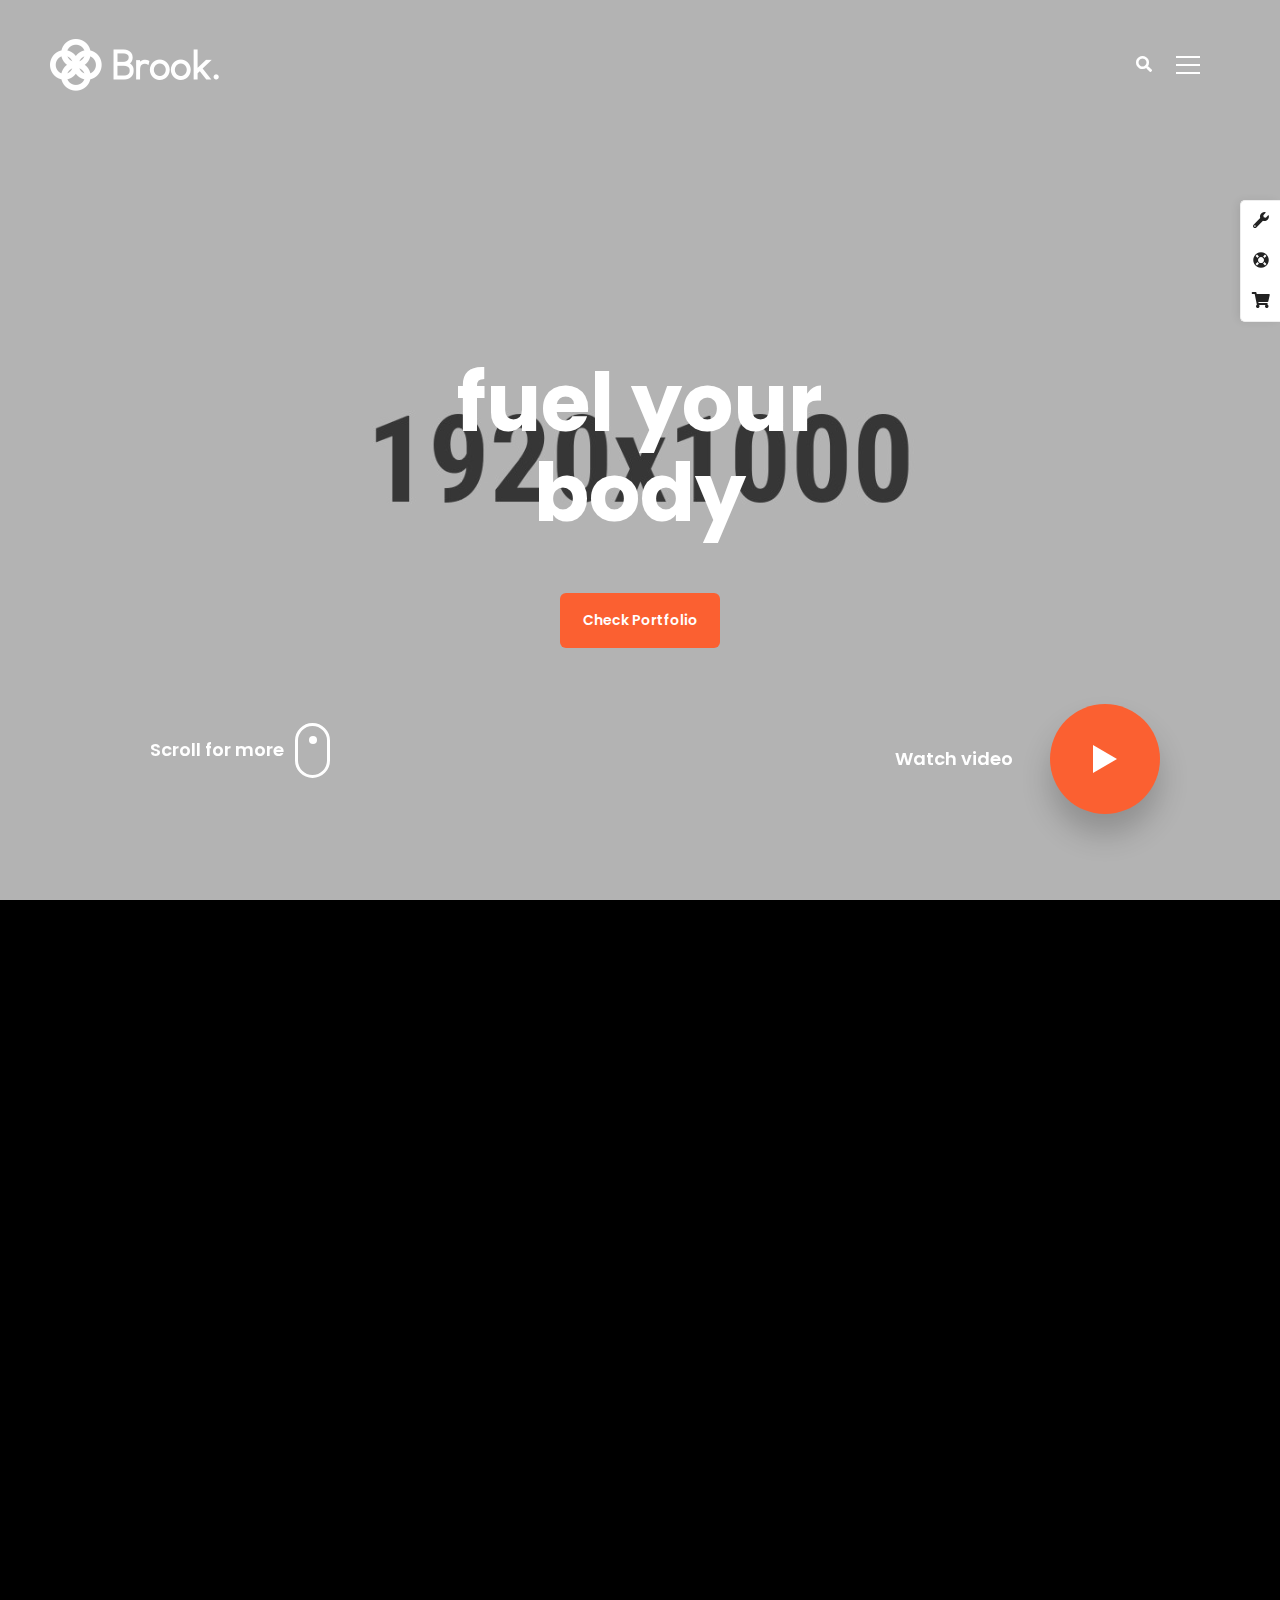
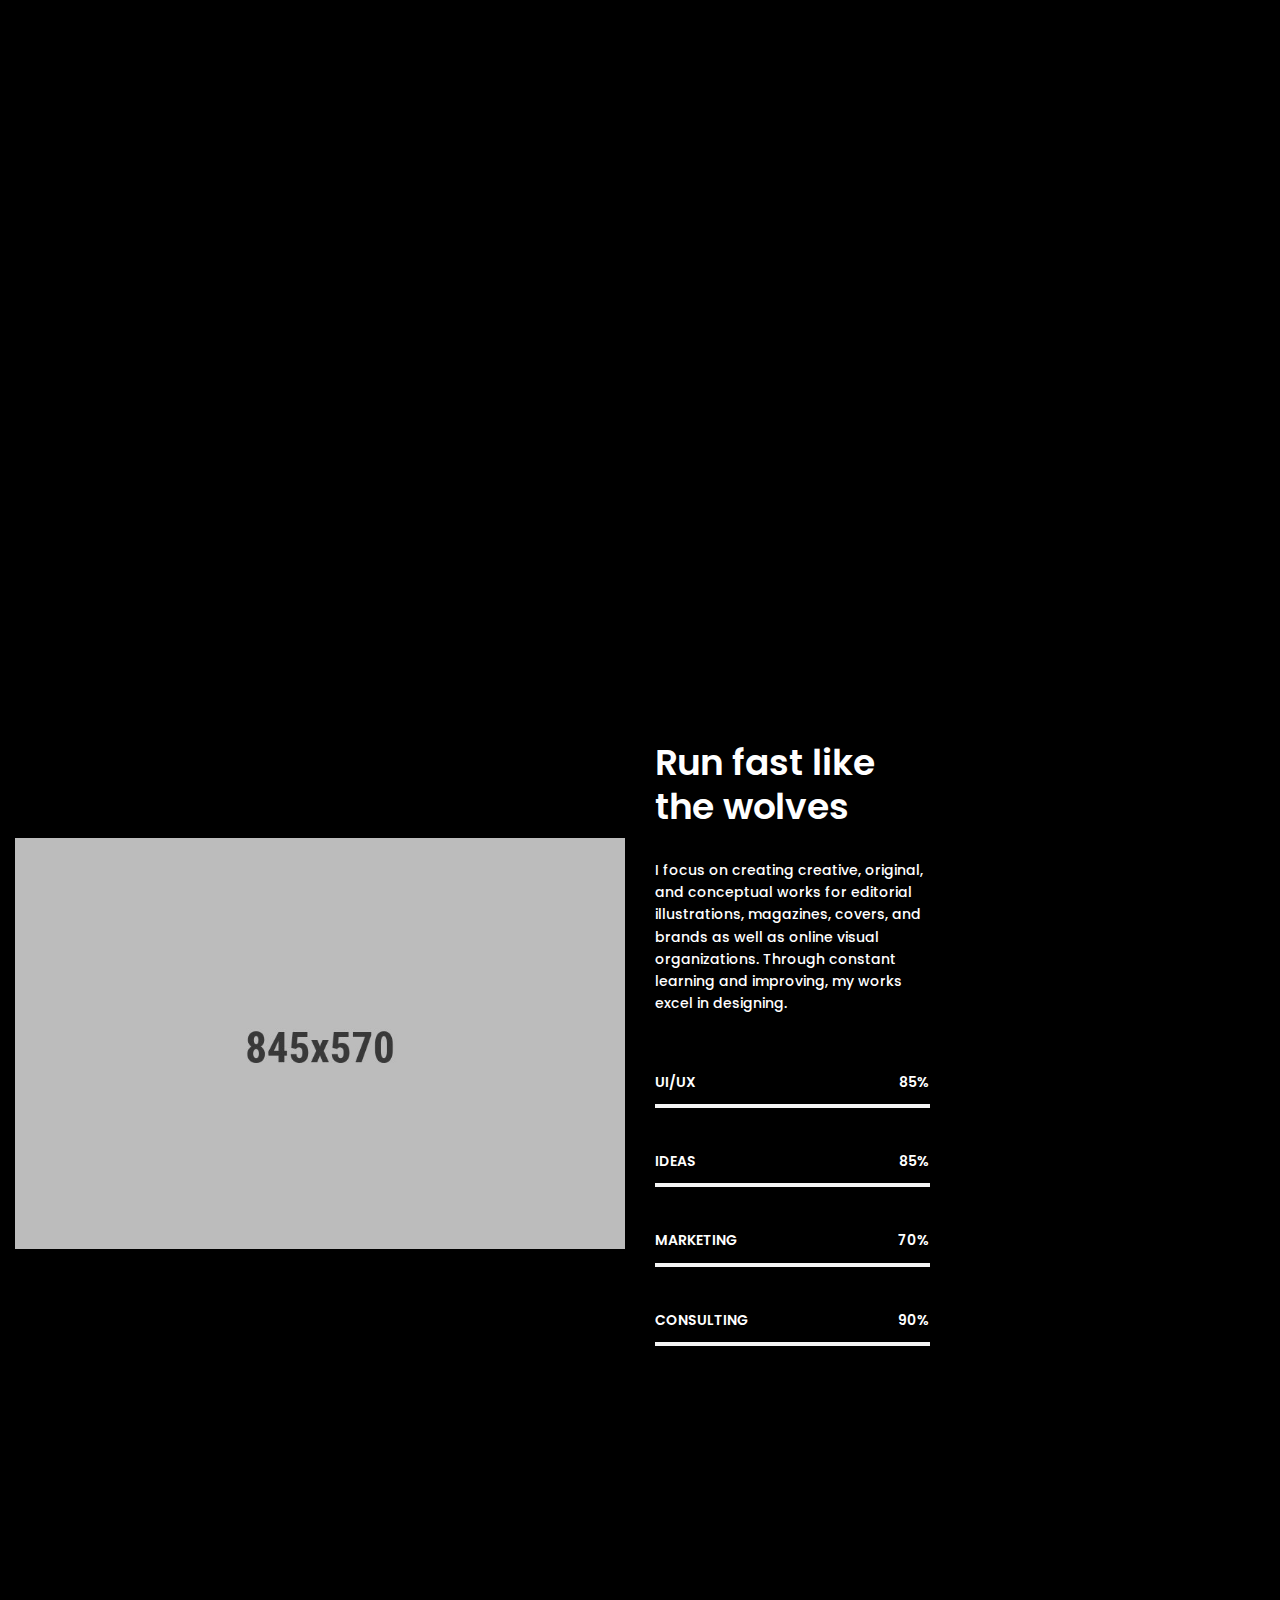
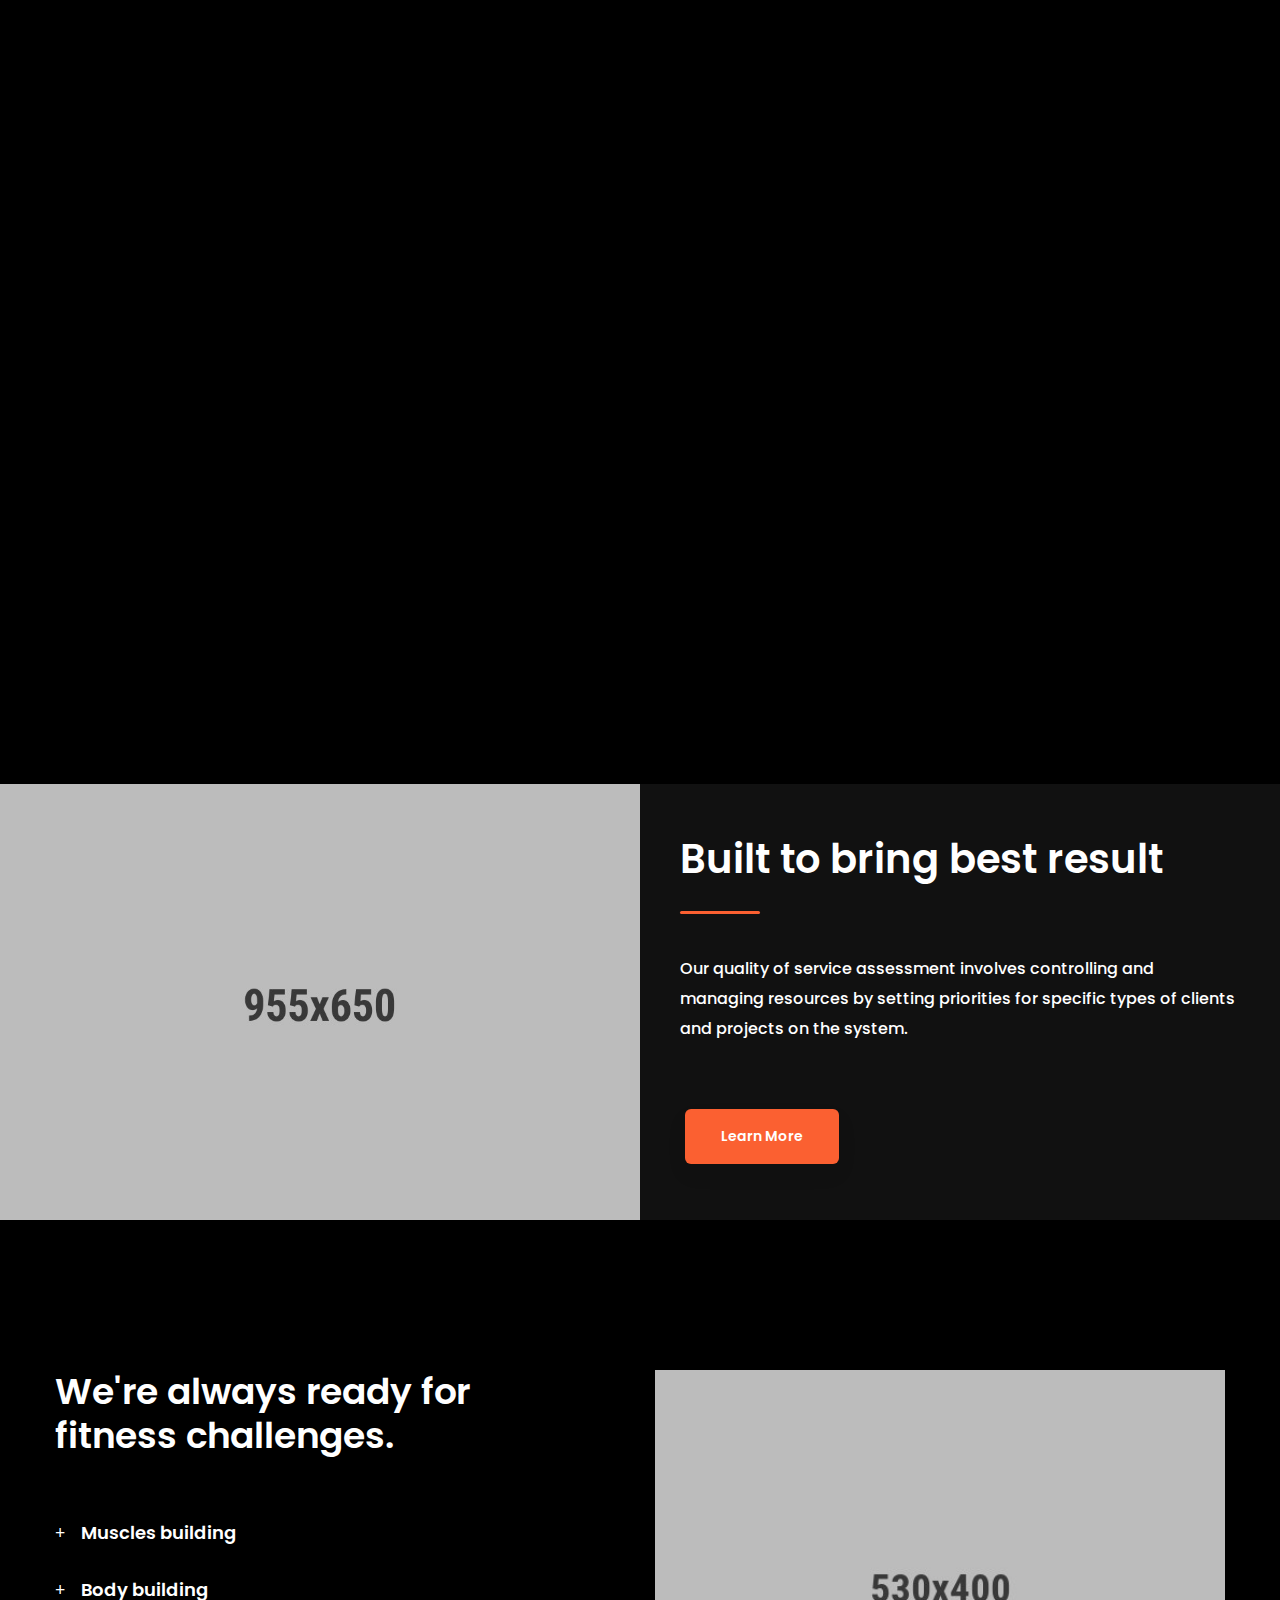
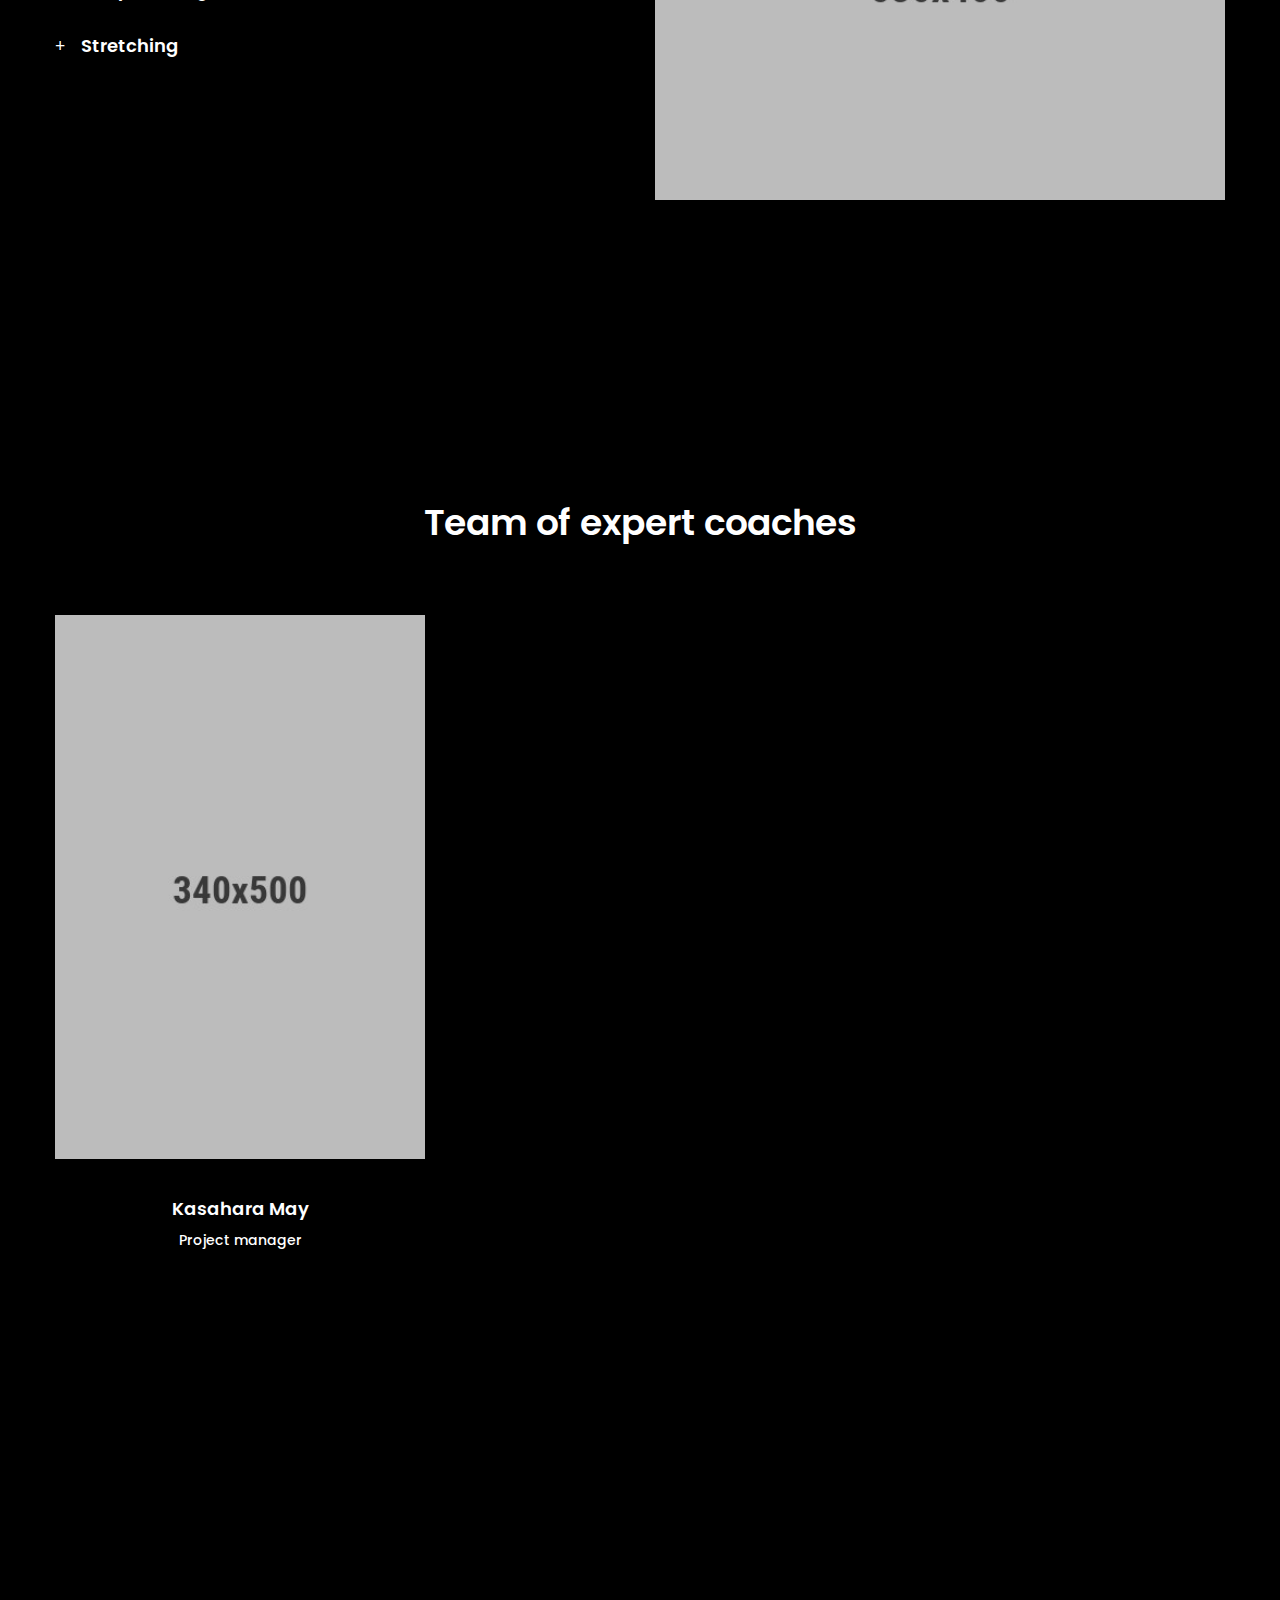
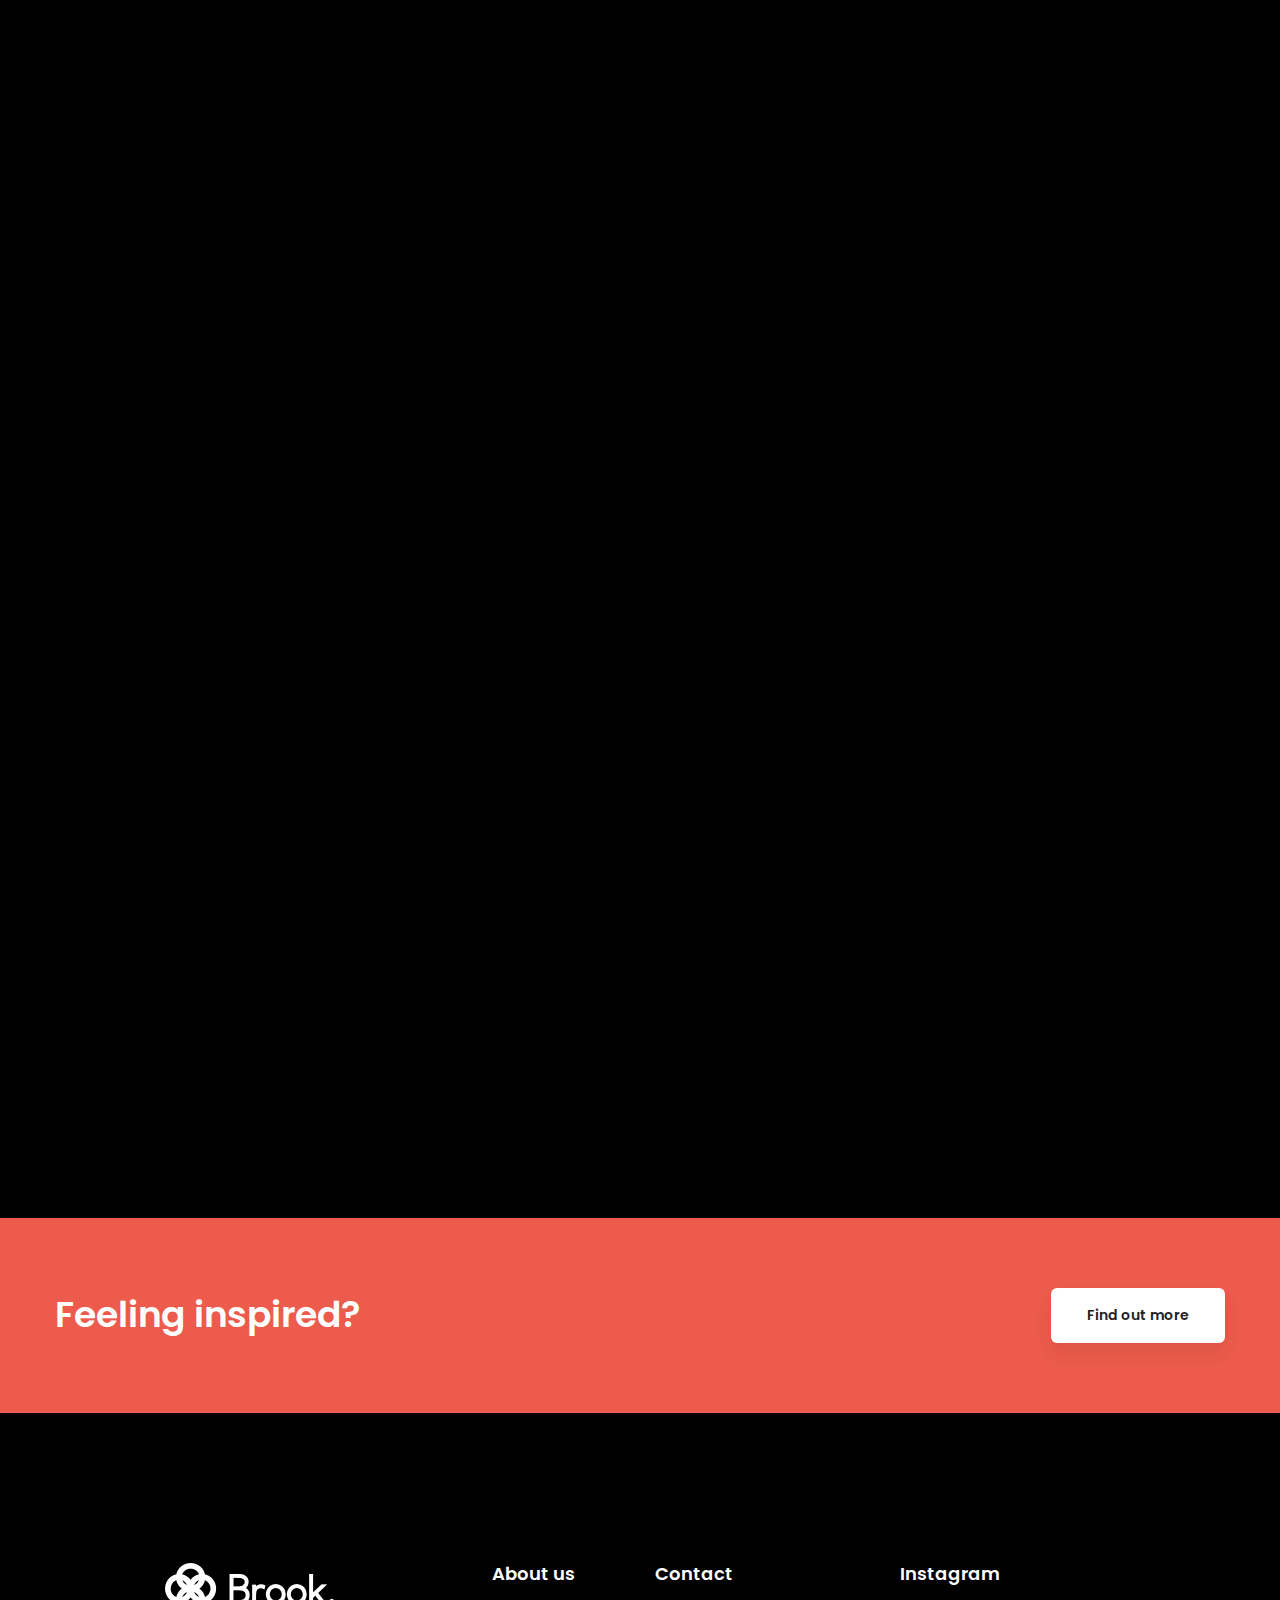
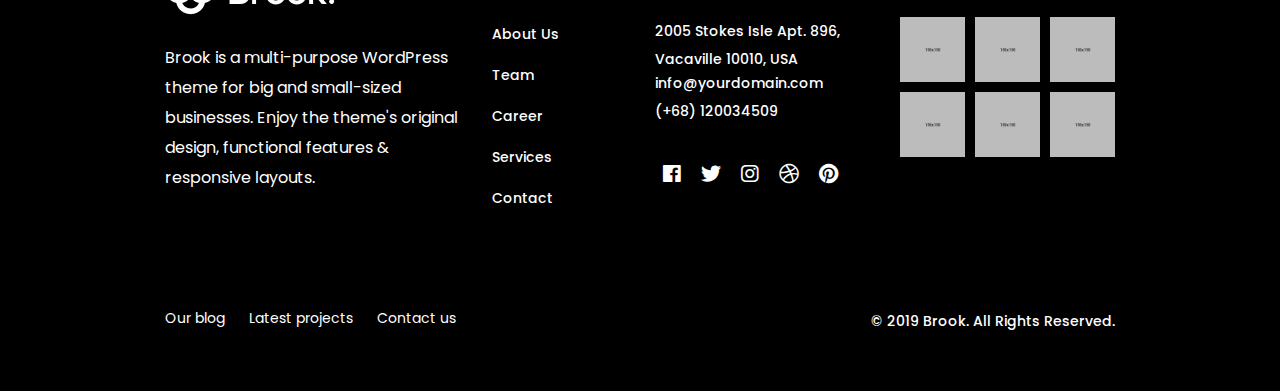
==== index-gym.html @ 7e0d9c4f "primer commit" ====
<!doctype html>
<html class="no-js" lang="zxx">

<head>
    <meta charset="utf-8">
    <meta http-equiv="x-ua-compatible" content="ie=edge">
    <title>Home GYM || Creative Multipurpose Bootstrap4 Template</title>
    <meta name="description" content="">
    <meta name="viewport" content="width=device-width, initial-scale=1, shrink-to-fit=no">

    <!-- Favicon -->
    <link rel="shortcut icon" href="img/favicon.ico" type="image/x-icon">
    <link rel="apple-touch-icon" href="img/icon.png">

    <!-- CSS
	============================================ -->
    <!-- Plugins -->
    <!-- <link rel="stylesheet" href="css/bootstrap.min.css">
    <link rel="stylesheet" href="css/revoulation.css">
    <link rel="stylesheet" href="css/plugins.css"> -->

    <!-- Style Css -->
    <!-- <link rel="stylesheet" href="style.css"> -->

    <!-- Custom Styles -->
    <!-- <link rel="stylesheet" href="css/custom.css"> -->


    <!-- Use the minified version files listed below for better performance and remove the files listed above -->
    <link rel="stylesheet" href="css/bootstrap.min.css">
    <link rel="stylesheet" href="css/revoulation.css">
    <link rel="stylesheet" href="css/plugins.min.css">
    <link rel="stylesheet" href="style.min.css">
</head>

<body class="template-color-30 bg_color--3 template-font-1">
    <!--[if lte IE 9]>
    <p class="browserupgrade">You are using an <strong>outdated</strong> browser. Please <a href="https://browsehappy.com/">upgrade your browser</a> to improve your experience and security.</p>
  <![endif]-->

    <div id="page-preloader" class="page-loading clearfix">
        <div class="page-load-inner">
            <div class="preloader-wrap">
                <div class="wrap-2">
                    <div> <img src="img/icons/brook-preloader.gif" alt="Brook Preloader"></div>
                </div>
            </div>
        </div>
    </div>

    <!-- Wrapper -->
    <div id="wrapper" class="wrapper">

        <!-- Header -->
        <header class="br_header header-default header-transparent header-bar position-from--top light-logo--version haeder-fixed-width haeder-fixed-150 headroom--sticky header-mega-menu clearfix">
            <div class="container-fluid">
                <div class="row">
                    <div class="col-12">
                        <div class="header__wrapper mr-30">
                            <!-- Header Left -->
                            <div class="header-left">
                                <div class="logo">
                                    <a href="index.html">
                                        <img src="img/logo/brook-white.png" alt="Brook Images">
                                    </a>
                                </div>
                            </div>
                            <!-- Mainmenu Wrap -->
                            <!-- Header Right -->
                            <div class="header-right">
                                <!-- Start Popup Search Wrap -->
                                <div class="popup-search-wrap">
                                    <a class="btn-search-click" href="#">
                                        <i class="fa fa-search"></i>
                                    </a>
                                </div>
                                <!-- End Popup Search Wrap -->

                                <!-- Start Hamberger -->
                                <div class="manu-hamber hamberger-trigger light-version d-none d-xl-block">
                                    <div>
                                        <i></i>
                                    </div>
                                </div>
                                <!-- End Hamberger -->

                                 <!-- Start Hamberger -->
                                 <div class="manu-hamber popup-mobile-click d-block light-version d-block d-xl-none">
                                    <div>
                                        <i></i>
                                    </div>
                                </div>
                                <!-- End Hamberger -->

                            </div>
                        </div>
                    </div>
                </div>
            </div>
        </header>
        <!--// Header -->

        <!-- Start Popup Menu -->
        <div class="popup-mobile-manu popup-mobile-visiable">
            <div class="inner">
                <div class="mobileheader">
                    <div class="logo">
                        <a href="index.html">
                            <img src="img/logo/brook-black.png" alt="Multipurpose">
                        </a>
                    </div>
                    <a class="mobile-close" href="#"></a>
                </div>
                <div class="menu-content">
                    <ul class="menulist object-custom-menu">
                        <li><a href="index-gym.html"><span>Home</span></a></li>
                        <li><a href="inner-page/gym/about.html"><span>About</span></a></li>

                        <li class="has-mega-menu"><a href="#"><span>Pages</span></a>
                            <!-- Start Dropdown Menu -->
                            <ul class="object-submenu">
                                <li><a href="inner-page/gym/schedule.html"><span>Schedule</span></a></li>
                                <li><a href="inner-page/gym/gallery.html"><span>Gallery</span></a></li>
                                <li><a href="inner-page/gym/my-account.html"><span>My Account</span></a></li>
                                <li><a href="inner-page/gym/login-register.html"><span>Login Register</span></a></li>
                                <li><a href="inner-page/gym/service.html"><span>Service</span></a></li>
                                <li><a href="inner-page/gym/career.html"><span>Career</span></a></li>
                            </ul>
                        </li>

                        <li class="has-mega-menu"><a href="#"><span>Shop</span></a>

                                <!-- Start Dropdown Menu -->
                                <ul class="object-submenu">
                                    <li><a href="inner-page/gym/shop.html"><span>Shop</span></a></li>
                                    <li><a href="inner-page/gym/single-product.html"><span>Single Product</span></a></li>
                                    <li><a href="inner-page/gym/cart.html"><span>Cart</span></a></li>
                                    <li><a href="inner-page/gym/checkout.html"><span>Checkout</span></a></li>
                                    <li><a href="inner-page/gym/wishlist.html"><span>Wishlist</span></a></li>
                            </ul>
                        </li>

                        <li class="has-mega-menu"><a href="#"><span>Blog</span></a>
                            <!-- Start Dropdown Menu -->
                            <ul class="object-submenu">
                                <li><a href="inner-page/gym/blog.html"><span>Blog</span></a></li>
                                <li><a href="inner-page/gym/blog-details.html"><span>Blog Details</span></a></li>
                            </ul>
                        </li>

                        <li><a href="inner-page/gym/contact.html"><span>Contact</span></a></li>
                    </ul>
                </div>
            </div>
        </div>
        <!-- End Popup Menu -->

        <!-- Start Hamberger Menu -->
        <div class="open-hamberger-wrapper d-none d-lg-block">
            <div class="page-close light-version"></div>

            <div class="header-default light-logo--version poss_relative">
                <div class="mainmenu-wrapper">
                    <nav class="page_nav">
                        <ul class="mainmenu">

                            <li class="lavel-1"><a href="index-gym.html"><span>Home</span></a></li>

                            <li class="lavel-1"><a href="inner-page/gym/about.html"><span>About</span></a></li>

                            <li class="lavel-1 with--drop slide-dropdown"><a href="#"><span>Pages</span></a>

                                <!-- Start Dropdown Menu -->
                                <ul class="dropdown__menu">
                                    <li><a href="inner-page/gym/schedule.html"><span>Schedule</span></a></li>
                                    <li><a href="inner-page/gym/gallery.html"><span>Gallery</span></a></li>
                                    <li><a href="inner-page/gym/my-account.html"><span>My Account</span></a></li>
                                    <li><a href="inner-page/gym/login-register.html"><span>Login Register</span></a></li>
                                    <li><a href="inner-page/gym/service.html"><span>Service</span></a></li>
                                    <li><a href="inner-page/gym/career.html"><span>Career</span></a></li>
                                </ul>
                                <!-- End Dropdown Menu -->
                            </li>

                            <li class="lavel-1 with--drop slide-dropdown"><a href="#"><span>Shop</span></a>
                                <!-- Start Dropdown Menu -->
                                <ul class="dropdown__menu">
                                    <li><a href="inner-page/gym/shop.html"><span>Shop</span></a></li>
                                    <li><a href="inner-page/gym/single-product.html"><span>Single Product</span></a></li>
                                    <li><a href="inner-page/gym/cart.html"><span>Cart</span></a></li>
                                    <li><a href="inner-page/gym/checkout.html"><span>Checkout</span></a></li>
                                    <li><a href="inner-page/gym/wishlist.html"><span>Wishlist</span></a></li>
                                </ul>
                                <!-- End Dropdown Menu -->
                            </li>

                            <li class="lavel-1 with--drop slide-dropdown"><a href="#"><span>BLog</span></a>
                                <!-- Start Dropdown Menu -->
                                <ul class="dropdown__menu">
                                    <li><a href="inner-page/gym/blog.html"><span>Blog</span></a></li>
                                    <li><a href="inner-page/gym/blog-details.html"><span>Blog Details</span></a></li>
                                </ul>
                                <!-- End Dropdown Menu -->
                            </li>

                            <li class="lavel-1"><a href="inner-page/gym/contact.html"><span>Contact</span></a></li>
                        </ul>
                    </nav>
                </div>
            </div>

            <!-- Start Search -->
            <div class="row hamberger-search">
                <form action="#">
                    <div class="input-box">
                        <input type="text" placeholder="Enter search keyword…">
                        <button>
                            <i class="fa fa-search"></i>
                        </button>
                    </div>
                </form>
            </div>

            <div class="offcanvas-extra-info mt--150">
                <div class="row align-items-end">
                    <div class="col-lg-6">
                        <div class="info">
                            <div class="bk-hover mb--40">
                                <h5 class="heading heading-h5 text-white">Connect</h5>
                                <div class="bkseparator--20"></div>
                                <p class="bk_pra font-16">2005 Stokes Isle Apt. 896, Vacaville 10010, USA</p>
                                <p class="bk_pra font-16"><a href="#">info@yourdomain.com</a></p>
                            </div>
                            <ul class="social-icon text-left tooltip-layout icon-size-large">
                                <li class="facebook"><a href="#" class="link hint--bounce hint--top hint--white"
                                        aria-label="Facebook"><i class="fab fa-facebook"></i></a></li>
                                <li class="twitter"><a href="#" class="link hint--bounce hint--top hint--white"
                                        aria-label="Twitter"><i class="fab fa-twitter"></i></a></li>
                                <li class="instagram"><a href="#" class="link hint--bounce hint--top hint--white"
                                        aria-label="Instagram"><i class="fab fa-instagram"></i></a></li>
                            </ul>

                        </div>
                    </div>
                    <div class="col-lg-6">
                        <div class="copyright-right text-right">
                            <p class="bk_pra font-16">© 2019 Brook. All Rights Reserved.</p>
                        </div>
                    </div>
                </div>
            </div>

        </div>
        <!-- End Hamberger Menu -->

        <!-- Start Brook Search Popup -->
        <div class="brook-search-popup">
            <div class="inner">
                <div class="search-header">
                    <div class="logo">
                        <a href="index.html">
                            <img src="img/logo/brook-black.png" alt="logo images">
                        </a>
                    </div>
                    <a href="#" class="search-close"></a>
                </div>
                <div class="search-content">
                    <form action="#">
                        <label>
                            <input type="search" placeholder="Enter search keyword…">
                        </label>
                        <button class="search-submit"><i class="fa fa-search"></i></button>
                    </form>
                </div>
            </div>
        </div>
        <!-- End Brook Search Popup -->

        <!-- Start Toolbar -->
        <div class="demo-option-container">
            <!-- Start Toolbar -->
            <div class="brook__toolbar">
                <div class="inner">
                    <a class="quick-option hint--bounce hint--left hint--black primary-color-hover-important" href="#"
                        aria-label="Quick Options">
                        <i class="fa fa-wrench"></i>
                    </a>
                    <a class="hint--bounce hint--left hint--black primary-color-hover-important" target="_blank" href="https://hasthemes.com/contact-us/"
                        aria-label="Support Center">
                        <i class="fa fa-life-ring"></i>
                    </a>
                    <a class="hint--bounce hint--left hint--black primary-color-hover-important" target="_blank" href="https://themeforest.net/item/brook-creative-agency-business-html-template/24226512?s_rank=5"
                        aria-label="Purchase Brook">
                        <i class="fa fa-shopping-cart"></i>
                    </a>
                </div>
            </div>
            <!-- End Toolbar -->
            <!-- Start Quick Link -->
            <div class="demo-option-wrapper">
                <div class="demo-panel-header">
                    <div class="panel-btn">
                        <a class="brook-btn bk-btn-theme btn-sd-size btn-rounded space-between" href="https://themeforest.net/item/brook-creative-agency-business-html-template/24226512?s_rank=1"><i
                                class="ion-android-cart"></i> Buy Brook Now </a>
                    </div>
                    <div class="title">
                        <h5 class="heading heading-h5"> Brook – Creative Multipurpose Html5 Template</h5>
                        <div class="desc">
                            <p class="bk_pra"> Brook embraces a modern look with various enhanced short codes, premium
                                plugins and pre-defined page elements.</p>
                        </div>
                    </div>
                </div>
                <div class="demo-quick-option-list">
                    <a class="link hint--bounce hint--top hint--dark" href="index-business.html" aria-label="Business">
                        <img src="img/demo-image/home-business.jpg" alt="Multipurpose Template"></a>

                    <a class="link hint--bounce hint--top hint--dark" href="index-expert.html" aria-label="Expert">
                        <img src="img/demo-image/home-expert.jpg" alt="Multipurpose Template"></a>

                    <a class="link hint--bounce hint--top hint--dark" href="index-revolutionary.html" aria-label="Revolutionary">
                        <img src="img/demo-image/home-revolutionary.jpg" alt="Multipurpose Template"></a>

                    <a class="link hint--bounce hint--top hint--dark" href="index-authentic-studio.html" aria-label="Authentic Studio">
                        <img src="img/demo-image/home-authentic-studio.jpg" alt="Multipurpose Template"></a>

                    <a class="link hint--bounce hint--top hint--dark" href="index-astronomy.html" aria-label="Astronomy">
                        <img src="img/demo-image/home-astronomy.jpg" alt="Multipurpose Template"></a>

                    <a class="link hint--bounce hint--top hint--dark" href="index-news-bulletin.html" aria-label="News Bulletin">
                        <img src="img/demo-image/home-news-bulletin.jpg" alt="Multipurpose Template"></a>

                    <a class="link hint--bounce hint--top hint--dark" href="index-digital-broadsheets.html" aria-label="Digital Broadsheets">
                        <img src="img/demo-image/home-digital-broadsheets.jpg" alt="Multipurpose Template"></a>

                    <a class="link hint--bounce hint--top hint--dark" href="index-creative-agency.html" aria-label="Creative Agency">
                        <img src="img/demo-image/home-creative-agency.jpg" alt="Multipurpose Template"></a>

                    <a class="link hint--bounce hint--top hint--dark" href="index-digital-agency.html" aria-label="Digital Agency">
                        <img src="img/demo-image/home-digital-agency.jpg" alt="Multipurpose Template"></a>

                    <a class="link hint--bounce hint--top hint--dark" href="index-vertical-menu.html" aria-label="Vertical Menu">
                        <img src="img/demo-image/home-vertical-menu.jpg" alt="Multipurpose Template"></a>

                    <a class="link hint--bounce hint--top hint--dark" href="index-design-studio.html" aria-label="Design Studio">
                        <img src="img/demo-image/home-design-studio.jpg" alt="Multipurpose Template"></a>

                    <a class="link hint--bounce hint--top hint--dark" href="index-creative-portfolio.html" aria-label="Creative Portfolio">
                        <img src="img/demo-image/home-creative-portfolio.jpg" alt="Multipurpose Template"></a>

                    <a class="link hint--bounce hint--top hint--dark" href="index-freelancer.html" aria-label="Freelancer">
                        <img src="img/demo-image/home-freelancer.jpg" alt="Multipurpose Template"></a>

                    <a class="link hint--bounce hint--top hint--dark" href="index-vertical-slider-portfolio.html"
                        aria-label="Vertical Slide Portfolio">
                        <img src="img/demo-image/home-vertical-slide-portfolio.jpg" alt="Multipurpose Template"></a>

                    <a class="link hint--bounce hint--top hint--dark" href="index-minimal-portfolio.html" aria-label="Minimal Portfolio">
                        <img src="img/demo-image/home-minimal-portfolio.jpg" alt="Multipurpose Template"></a>

                    <a class="link hint--bounce hint--top hint--dark" href="index-onepage.html" aria-label="Onepage">
                        <img src="img/demo-image/home-onepage.jpg" alt="Multipurpose Template"></a>

                    <a class="link hint--bounce hint--top hint--dark" href="index-landing.html" aria-label="Landing">
                        <img src="img/demo-image/home-landing.jpg" alt="Multipurpose Template"></a>

                    <a class="link hint--bounce hint--top hint--dark" href="index-architecture.html" aria-label="Architecture">
                        <img src="img/demo-image/home-architecture.jpg" alt="Multipurpose Template"></a>

                    <a class="link hint--bounce hint--top hint--dark" href="index-portfolio-fullscreen-type-hover-02.html"
                        aria-label="Portfolio Fullscreen Type Hover 02">
                        <img src="img/demo-image/home-hover-type-02.jpg" alt="Multipurpose Template"></a>

                    <a class="link hint--bounce hint--top hint--dark" href="index-minimal-agency.html" aria-label="Minimal Agency">
                        <img src="img/demo-image/home-minimal-agency.jpg" alt="Multipurpose Template"></a>

                    <a class="link hint--bounce hint--top hint--dark" href="index-start-ups.html" aria-label="Start-ups">
                        <img src="img/demo-image/home-start-ups.jpg" alt="Multipurpose Template"></a>

                    <a class="link hint--bounce hint--top hint--dark" href="index-presentation.html" aria-label="Presentation">
                        <img src="img/demo-image/home-presentation.jpg" alt="Multipurpose Template"></a>

                    <a class="link hint--bounce hint--top hint--dark" href="index-blog-metro.html" aria-label="Metro Blog">
                        <img src="img/demo-image/home-metro-blog.jpg" alt="Multipurpose Template"></a>

                    <a class="link hint--bounce hint--top hint--dark" href="index-portfolio-mesonry-left-vertical-header.html"
                        aria-label="Portfolio Masonry – Left Vertical Header">
                        <img src="img/demo-image/home-portfolio-masonry-left-vertical-header.jpg" alt="Multipurpose Template"></a>

                    <a class="link hint--bounce hint--top hint--dark" href="index-masonry-gallery.html" aria-label="Masonry Gallery">
                        <img src="img/demo-image/home-masonry-gallery.jpg" alt="Multipurpose Template"></a>

                    <a class="link hint--bounce hint--top hint--dark" href="index-home-services-classic.html" aria-label="Service">
                        <img src="img/demo-image/home-service.jpg" alt="Multipurpose Template"></a>

                    <a class="link hint--bounce hint--top hint--dark" href="index-minimal-metro-grid.html" aria-label="Minimal Metro Grid">
                        <img src="img/demo-image/home-minimal-metro-grid.jpg" alt="Multipurpose Template"></a>

                    <a class="link hint--bounce hint--top hint--dark" href="index-shop.html" aria-label="Shop">
                        <img src="img/demo-image/home-shop.jpg" alt="Multipurpose Template"></a>

                    <a class="link hint--bounce hint--top hint--dark" href="index-product-landing.html" aria-label="Product Landing">
                        <img src="img/demo-image/home-product-landing.jpg" alt="Multipurpose Template"></a>

                    <a class="link hint--bounce hint--top hint--dark" href="index-indie-musician.html" aria-label="Indie Musician">
                        <img src="img/demo-image/home-indie-musician.jpg" alt="Multipurpose Template"></a>

                    <a class="link hint--bounce hint--top hint--dark" href="index-foodie.html" aria-label="Foodie">
                        <img src="img/demo-image/home-foodie.jpg" alt="Multipurpose Template"></a>

                    <a class="link hint--bounce hint--top hint--dark" href="index-vertical-slide-gradient-portfolio.html"
                        aria-label="Vertical Slide Gradient Portfolio">
                        <img src="img/demo-image/home-vertical-slide-gradient-portfolio.jpg" alt="Multipurpose Template"></a>

                    <a class="link hint--bounce hint--top hint--dark" href="index-portfolio-fullscreen-slider-left-vertical-header.html"
                        aria-label="Portfolio Fullscreen Slider Left Vertical Header">
                        <img src="img/demo-image/home-portfolio-fullscreen-slider-left-vertical-header.jpg" alt="Multipurpose Template"></a>

                    <a class="link hint--bounce hint--top hint--dark" href="index-portfolio-fullscreen-type-hover.html"
                        aria-label="Portfolio Fullscreen Type Hover">
                        <img src="img/demo-image/home-hover-type.jpg" alt="Multipurpose Template"></a>

                    <a class="link hint--bounce hint--top hint--dark" href="index-portfolio-slide.html" aria-label="Portfolio Slide">
                        <img src="img/demo-image/home-portfolio-slide.jpg" alt="Multipurpose Template"></a>

                    <a class="link hint--bounce hint--top hint--dark" href="index-photo-slider-gallery.html" aria-label="Photo Slider Gallery">
                        <img src="img/demo-image/home-photo-slider-gallery.jpg" alt="Multipurpose Template"></a>

                    <a class="link hint--bounce hint--top hint--dark" href="index-blog-grid.html" aria-label="Grid Blog">
                        <img src="img/demo-image/home-grid-blog.jpg" alt="Multipurpose Template"></a>

                </div>
            </div>
            <!-- End Quick Link -->
        </div>
        <!-- End Toolbar -->

        <!-- START REVOLUTION SLIDER -->
        <div class="slider-revoluation">
            <div id="rev_slider_11_1_wrapper" class="rev_slider_wrapper fullscreen-container" data-alias="home-vertical-slide-portfolio"
                    data-source="gallery" style="background:transparent;padding:0px;">
                    <!-- START REVOLUTION SLIDER 5.4.7 fullscreen mode -->
                    <div id="rev_slider_11_1" class="rev_slider fullscreenbanner" style="display:none;"
                        data-version="5.4.7">
                        <ul>
                            <!-- SLIDE  -->
                            <li data-index="rs-21" data-transition="fade" data-slotamount="default"
                                data-hideafterloop="0" data-hideslideonmobile="off" data-easein="default"
                                data-easeout="default" data-masterspeed="300" data-rotate="0" data-saveperformance="off"
                                data-title="Slide" data-param1="" data-param2="" data-param3="" data-param4=""
                                data-param5="" data-param6="" data-param7="" data-param8="" data-param9=""
                                data-param10="" data-description="">
                                <!-- MAIN IMAGE -->
                                <img src="img/gym/slider1.jpg" alt=""
                                    data-bgposition="center center" data-kenburns="on" data-duration="10000"
                                    data-ease="Linear.easeNone" data-scalestart="100" data-scaleend="110"
                                    data-rotatestart="0" data-rotateend="0" data-blurstart="0" data-blurend="0"
                                    data-offsetstart="0 0" data-offsetend="0 0" class="rev-slidebg" data-no-retina>
                                <h2 class="d-none">Slider</h2>
                                <!-- LAYERS -->

                                <!-- LAYER NR. 1 -->
                                <div class="tp-caption     rev_group" id="slide-21-layer-5" data-x="['left','left','left','left']"
                                    data-hoffset="['150','80','50','563']" data-y="['bottom','bottom','bottom','bottom']"
                                    data-voffset="['122','80','70','349']" data-width="180" data-height="55"
                                    data-whitespace="nowrap" data-visibility="['on','on','on','off']" data-type="group"
                                    data-basealign="slide" data-responsive_offset="off" data-responsive="off"
                                    data-frames='[{"delay":10,"speed":300,"frame":"0","from":"opacity:0;","to":"o:1;","ease":"Power3.easeInOut"},{"delay":"wait","speed":300,"frame":"999","to":"opacity:0;","ease":"Power3.easeInOut"}]'
                                    data-margintop="[0,0,0,0]" data-marginright="[0,0,0,0]" data-marginbottom="[0,0,0,0]"
                                    data-marginleft="[0,0,0,0]" data-textAlign="['inherit','inherit','inherit','inherit']"
                                    data-paddingtop="[0,0,0,0]" data-paddingright="[0,0,0,0]" data-paddingbottom="[0,0,0,0]"
                                    data-paddingleft="[0,0,0,0]" style="z-index: 7; min-width: 180px; max-width: 180px; max-width: 55px; max-width: 55px; white-space: nowrap; font-size: 20px; line-height: 22px; font-weight: 400; color: #ffffff; letter-spacing: 0px;">
                                    <!-- LAYER NR. 2 -->
                                    <a class="tp-caption  " href="#section-portfolio-featured-01" target="_self" id="slide-21-layer-3"
                                        data-x="['left','left','left','left']" data-hoffset="['0','0','0','0']"
                                        data-y="['middle','middle','middle','middle']" data-voffset="['0','0','0','0']"
                                        data-width="none" data-height="none" data-whitespace="nowrap" data-type="text"
                                        data-actions='' data-responsive_offset="off" data-responsive="off"
                                        data-frames='[{"delay":"+0","speed":300,"frame":"0","from":"opacity:0;","to":"o:1;","ease":"Power3.easeInOut"},{"delay":"wait","speed":300,"frame":"999","to":"opacity:0;","ease":"Power3.easeInOut"}]'
                                        data-margintop="[0,0,0,0]" data-marginright="[0,0,0,0]" data-marginbottom="[0,0,0,0]"
                                        data-marginleft="[0,0,0,0]" data-textAlign="['inherit','inherit','inherit','inherit']"
                                        data-paddingtop="[0,0,0,0]" data-paddingright="[0,0,0,0]"
                                        data-paddingbottom="[0,0,0,0]" data-paddingleft="[0,0,0,0]" style="z-index: 8; white-space: nowrap; font-size: 18px; line-height: 20px; font-weight: 600; color: #ffffff; letter-spacing: 0px;font-family:Poppins;text-decoration: none;">Scroll
                                        for more </a>

                                    <!-- LAYER NR. 3 -->
                                    <a class="tp-caption rev-scroll-btn " href="#section-portfolio-featured-01"
                                        target="_self" id="slide-21-layer-4" data-x="['right','right','right','right']"
                                        data-hoffset="['0','0','0','0']" data-y="['top','top','top','top']"
                                        data-voffset="['0','0','0','0']" data-width="35" data-height="55"
                                        data-whitespace="nowrap" data-type="button" data-actions=''
                                        data-responsive_offset="off" data-responsive="off" data-frames='[{"delay":"+0","speed":300,"frame":"0","from":"opacity:0;","to":"o:1;","ease":"Power3.easeInOut"},{"delay":"wait","speed":300,"frame":"999","to":"opacity:0;","ease":"Power3.easeInOut"}]'
                                        data-margintop="[0,0,0,0]" data-marginright="[0,0,0,0]" data-marginbottom="[0,0,0,0]"
                                        data-marginleft="[0,0,0,0]" data-textAlign="['inherit','inherit','inherit','inherit']"
                                        data-paddingtop="[0,0,0,0]" data-paddingright="[0,0,0,0]"
                                        data-paddingbottom="[0,0,0,0]" data-paddingleft="[0,0,0,0]" style="z-index: 9; min-width: 35px; max-width: 35px; max-width: 55px; max-width: 55px; white-space: nowrap; font-weight: 400; color: transparent; background-color:rgba(0,0,0,0);border-color:rgb(255,255,255);border-style:solid;border-width:3px 3px 3px 3px;border-radius:23px 23px 23px 23px;box-sizing:border-box;-moz-box-sizing:border-box;-webkit-box-sizing:border-box;cursor:pointer;text-decoration: none;">
                                        <span>
                                        </span>
                                    </a>
                                </div>

                                <!-- LAYER NR. 4 -->
                                <div class="tp-caption     rev_group" id="slide-21-layer-8" data-x="['center','center','right','center']"
                                    data-hoffset="['0','0','50','606']" data-y="['bottom','bottom','bottom','bottom']"
                                    data-voffset="['100','80','70','309']" data-width="['140','160','160','160']"
                                    data-height="40" data-whitespace="nowrap" data-visibility="['on','on','on','off']"
                                    data-type="group" data-basealign="slide" data-responsive_offset="off"
                                    data-responsive="off" data-frames='[{"delay":10,"speed":300,"frame":"0","from":"opacity:0;","to":"o:1;","ease":"Power3.easeInOut"},{"delay":"wait","speed":300,"frame":"999","to":"opacity:0;","ease":"Power3.easeInOut"}]'
                                    data-margintop="[0,0,0,0]" data-marginright="[0,0,0,0]" data-marginbottom="[0,0,0,0]"
                                    data-marginleft="[0,0,0,0]" data-textAlign="['inherit','inherit','inherit','inherit']"
                                    data-paddingtop="[0,0,0,0]" data-paddingright="[0,0,0,0]" data-paddingbottom="[0,0,0,0]"
                                    data-paddingleft="[0,0,0,0]" style="z-index: 10; min-width: 140px; max-width: 140px; max-width: 40px; max-width: 40px; white-space: nowrap; font-size: 20px; line-height: 22px; font-weight: 400; color: #ffffff; letter-spacing: 0px;">
                                    <!-- LAYER NR. 5 -->
                                </div>

                                <!-- LAYER NR. 8 -->
                                <div class="tp-caption     rev_group" id="slide-21-layer-12" data-x="['right','right','center','center']"
                                    data-hoffset="['150','80','0','0']" data-y="['bottom','bottom','middle','middle']"
                                    data-voffset="['86','80','180','170']" data-width="235" data-height="110"
                                    data-whitespace="nowrap" data-type="group" data-basealign="slide"
                                    data-responsive_offset="off" data-responsive="off" data-frames='[{"delay":10,"speed":300,"frame":"0","from":"opacity:0;","to":"o:1;","ease":"Power3.easeInOut"},{"delay":"wait","speed":300,"frame":"999","to":"opacity:0;","ease":"Power3.easeInOut"}]'
                                    data-margintop="[0,0,0,0]" data-marginright="[0,0,0,0]" data-marginbottom="[0,0,0,0]"
                                    data-marginleft="[0,0,0,0]" data-textAlign="['inherit','inherit','inherit','inherit']"
                                    data-paddingtop="[0,0,0,0]" data-paddingright="[0,0,0,0]" data-paddingbottom="[0,0,0,0]"
                                    data-paddingleft="[0,0,0,0]" style="z-index: 14; min-width: 235px; max-width: 235px; max-width: 110px; max-width: 110px; white-space: nowrap; font-size: 20px; line-height: 22px; font-weight: 400; color: #ffffff; letter-spacing: 0px;">
                                    <!-- LAYER NR. 9 -->
                                    <div class="tp-caption  " id="slide-21-layer-13" data-x="['left','left','left','left']"
                                        data-hoffset="['0','0','0','0']" data-y="['middle','middle','middle','middle']"
                                        data-voffset="['0','0','0','0']" data-width="none" data-height="none"
                                        data-whitespace="nowrap" data-type="text" data-responsive_offset="off"
                                        data-responsive="off" data-frames='[{"delay":"+0","speed":300,"frame":"0","from":"opacity:0;","to":"o:1;","ease":"Power3.easeInOut"},{"delay":"wait","speed":300,"frame":"999","to":"opacity:0;","ease":"Power3.easeInOut"}]'
                                        data-margintop="[0,0,0,0]" data-marginright="[0,0,0,0]" data-marginbottom="[0,0,0,0]"
                                        data-marginleft="[0,0,0,0]" data-textAlign="['inherit','inherit','inherit','inherit']"
                                        data-paddingtop="[0,0,0,0]" data-paddingright="[0,0,0,0]"
                                        data-paddingbottom="[0,0,0,0]" data-paddingleft="[0,0,0,0]" style="z-index: 15; white-space: nowrap; font-size: 18px; line-height: 20px; font-weight: 600; color: #ffffff; letter-spacing: 0px;font-family:Poppins;">Watch
                                        video </div>

                                    <!-- LAYER NR. 10 -->
                                    <div class="tp-caption  " id="slide-21-layer-10" data-x="['right','right','right','right']"
                                        data-hoffset="['0','0','0','0']" data-y="['middle','middle','middle','middle']"
                                        data-voffset="['0','0','0','0']" data-width="110" data-height="110"
                                        data-whitespace="nowrap" data-type="text" data-responsive_offset="off"
                                        data-responsive="off" data-frames='[{"delay":"+0","speed":300,"frame":"0","from":"opacity:0;","to":"o:1;","ease":"Power3.easeInOut"},{"delay":"wait","speed":300,"frame":"999","to":"opacity:0;","ease":"Power3.easeInOut"}]'
                                        data-margintop="[0,0,0,0]" data-marginright="[0,0,0,0]" data-marginbottom="[0,0,0,0]"
                                        data-marginleft="[0,0,0,0]" data-textAlign="['inherit','inherit','inherit','inherit']"
                                        data-paddingtop="[0,0,0,0]" data-paddingright="[0,0,0,0]"
                                        data-paddingbottom="[0,0,0,0]" data-paddingleft="[0,0,0,0]" style="z-index: 16; min-width: 110px; max-width: 110px; max-width: 110px; max-width: 110px; white-space: nowrap; font-size: 20px; line-height: 22px; font-weight: 400; color: #ffffff; letter-spacing: 0px;">

                                        <!-- Start Single Popup -->
                                        <div class="video-btn pl--30">
                                            <a class="play__btn" href="https://www.youtube.com/watch?v=9No-FiEInLA">
                                                <div class="video-icon third-icon red-color-4"></div>
                                            </a>
                                        </div>
                                        <!-- End Single Popup -->

                                    </div>
                                </div>

                                <!-- LAYER NR. 11 -->
                                <div class="tp-caption   tp-resizeme" id="slide-21-layer-1" data-x="['center','center','center','center']"
                                    data-hoffset="['0','0','0','0']" data-y="['middle','middle','middle','middle']"
                                    data-voffset="['-2','-70','-80','-80']" data-fontsize="['90','80','65','50']"
                                    data-lineheight="['100','90','72','56']" data-width="['700','700','700','370']"
                                    data-height="none" data-whitespace="normal" data-type="text"
                                    data-responsive_offset="on" data-frames='[{"delay":10,"speed":300,"frame":"0","from":"opacity:0;","to":"o:1;","ease":"Power3.easeInOut"},{"delay":"wait","speed":300,"frame":"999","to":"opacity:0;","ease":"Power3.easeInOut"}]'
                                    data-textAlign="['center','center','center','center']" data-paddingtop="[0,0,0,0]"
                                    data-paddingright="[0,0,0,0]" data-paddingbottom="[0,0,0,0]" data-paddingleft="[0,0,0,0]"
                                    style="z-index: 5; min-width: 700px; max-width: 700px; white-space: normal; font-size: 90px; line-height: 100px; font-weight: 700; color: #ffffff; letter-spacing: 0px;">fuel
                                    your <br> body </div>

                                <!-- LAYER NR. 12 -->
                                <div class="tp-caption rev-btn   secondary-font" id="slide-21-layer-2" data-x="['center','center','center','center']"
                                    data-hoffset="['0','0','0','0']" data-y="['middle','middle','middle','middle']"
                                    data-voffset="['190','120','50','40']" data-width="160" data-height="55"
                                    data-whitespace="normal" data-type="button" data-responsive_offset="on"
                                    data-responsive="off" data-frames='[{"delay":10,"speed":300,"frame":"0","from":"opacity:0;","to":"o:1;","ease":"Power3.easeInOut"},{"delay":"wait","speed":300,"frame":"999","to":"opacity:0;","ease":"Power3.easeInOut"},{"frame":"hover","speed":"0","ease":"Linear.easeNone","to":"o:1;rX:0;rY:0;rZ:0;z:0;","style":"c:rgb(251,96,49);bg:rgb(255,255,255);"}]'
                                    data-textAlign="['center','center','center','center']" data-paddingtop="[0,0,0,0]"
                                    data-paddingright="[20,20,20,20]" data-paddingbottom="[0,0,0,0]"
                                    data-paddingleft="[20,20,20,20]" style="z-index: 6; min-width: 160px; max-width: 160px; max-width: 55px; max-width: 55px; white-space: normal; font-size: 14px; line-height: 55px; font-weight: 600; color: rgba(255,255,255,1); font-family:Poppins;background-color:rgb(251,96,49);border-radius:6px 6px 6px 6px;outline:none;box-shadow:none;box-sizing:border-box;-moz-box-sizing:border-box;-webkit-box-sizing:border-box;cursor:pointer;">Check
                                    Portfolio </div>
                            </li>
                        </ul>
                        <div class="tp-bannertimer tp-bottom" style="visibility: hidden !important;"></div>
                    </div>
                </div>
        </div> 
        <!-- END REVOLUTION SLIDER -->

        <!-- Page Conttent -->
        <main class="page-content">

            <!-- Start Icon Boxes -->
            <div class="brook-icon-boxes-area pb--200 pb_md--80 pb_sm--80">
                <div class="container">
                    <div class="row">
                        <div class="col-12">
                            <div class="row pt--100 poss_relative">
                                <!-- Start Single Icon Boxes -->
                                <div class="col-lg-4 col-md-6 col-sm-6 col-12 wow move-up">
                                    <div class="icon-box text-center no-border">
                                        <div class="inner black-bg">
                                            <div class="icon">
                                                <img src="img/gym/icon/mask-group1.png" alt="">
                                            </div>
                                            <div class="content">
                                                <h5 class="heading heading-h5 text-white">Strength equipment</h5>
                                                <p class="bk_pra text-white">Brook embraces a modern look with various enhanced
                                                    pre-defined page elements.</p>
                                            </div>
                                        </div>
                                    </div>
                                </div>
                                <!-- End Single Icon Boxes -->

                                <!-- Start Single Icon Boxes -->
                                <div class="col-lg-4 col-md-6 col-sm-6 col-12 mt_mobile--70 wow move-up">
                                    <div class="icon-box text-center no-border">
                                        <div class="inner black-bg">
                                            <div class="icon">
                                                <img src="img/gym/icon/ios7-bookmarks-outline.png" alt="">
                                            </div>
                                            <div class="content">
                                                <h5 class="heading heading-h5 text-white">Gym equipment</h5>
                                                <p class="bk_pra text-white">We successfully implemented numerous UI/UX projects
                                                    for both global & local clients.</p>
                                            </div>
                                        </div>
                                    </div>
                                </div>
                                <!-- End Single Icon Boxes -->

                                <!-- Start Single Icon Boxes -->
                                <div class="col-lg-4 col-md-6 col-sm-6 col-12 mt_md--70 mt_sm--70 wow move-up">
                                    <div class="icon-box text-center no-border">
                                        <div class="inner black-bg">
                                            <div class="icon">
                                                <img src="img/gym/icon/ios7-browsers-outline.png" alt="">
                                            </div>
                                            <div class="content">
                                                <h5 class="heading heading-h5 text-white">Weight equipment</h5>
                                                <p class="bk_pra text-white">Brook is highly responsive thanks to built-in
                                                    WP Bakery Page Builder & Slider Revolution.</p>
                                            </div>
                                        </div>
                                    </div>
                                </div>
                                <!-- End Single Icon Boxes -->

                                <!-- Start Single Icon Boxes -->
                                <div class="col-lg-4 col-md-6 col-sm-6 col-12 mt--70 wow move-up">
                                    <div class="icon-box text-center no-border">
                                        <div class="inner black-bg">
                                            <div class="icon">
                                                <img src="img/gym/icon/ios7-bell-outline.png" alt="">
                                            </div>
                                            <div class="content">
                                                <h5 class="heading heading-h5 text-white">Fitness equipment</h5>
                                                <p class="bk_pra text-white">We participate in knowledge and technology transfers
                                                    in resource use.</p>
                                            </div>
                                        </div>
                                    </div>
                                </div>
                                <!-- End Single Icon Boxes -->

                                <!-- Start Single Icon Boxes -->
                                <div class="col-lg-4 col-md-6 col-sm-6 col-12 mt--70 wow move-up">
                                    <div class="icon-box text-center no-border">
                                        <div class="inner black-bg">
                                            <div class="icon">
                                                <img src="img/gym/icon/ios7-infinite-outline.png" alt="">
                                            </div>
                                            <div class="content">
                                                <h5 class="heading heading-h5 text-white">Energy equipment</h5>
                                                <p class="bk_pra text-white">We participate in knowledge and technology transfers
                                                    in resource use.</p>
                                            </div>
                                        </div>
                                    </div>
                                </div>
                                <!-- End Single Icon Boxes -->

                                <!-- Start Single Icon Boxes -->
                                <div class="col-lg-4 col-md-6 col-sm-6 col-12 mt--70 wow move-up">
                                    <div class="icon-box text-center no-border">
                                        <div class="inner black-bg">
                                            <div class="icon">
                                                <img src="img/gym/icon/ios7-cloudy-outline.png" alt="">
                                            </div>
                                            <div class="content">
                                                <h5 class="heading heading-h5 text-white">Health equipment</h5>
                                                <p class="bk_pra text-white">Brook is highly responsive thanks to built-in
                                                    WP Bakery Page Builder & Slider Revolution.</p>
                                            </div>
                                        </div>
                                    </div>
                                </div>
                                <!-- End Single Icon Boxes -->

                            </div>
                        </div>
                    </div>
                </div>
            </div>
            <!-- End Icon Boxes -->

            <!-- Start Story Area -->
            <div class="brook-story-area ptb--100 ptb-md--80 ptb-sm--60">
                <div class="row align-items-center">
                    <div class="col-lg-6 col-xl-6 col-sm-12 col-12 pl--380 pr--80 pl_lp--80 pl_lg--50 pr_lg--20 pl_md--50 pr_md--20 pl_sm--30 pr_sm--20">
                        <div class="architecture-story wow move-up">

                            <h3 class="heading heading-h3 line-height-1-25 text-white">Running a successful fitness training <br>
                                <span class="theme-color">since 2000</span></h3>

                            <div class="bkseparator--45"></div>

                            <h5 class="heading heading-h5 line-height-1-62 text-white">Architecture is both the process and the
                                product of planning, designing, and constructing buildings or any other structures.
                            </h5>
                            <div class="bkseparator--20"></div>
                            <p class="bk_pra text-white">Architectural works, in the material form of buildings, are often
                                perceived as cultural symbols and as works of art. Historical civilizations are often
                                identified with their surviving architectural achievements.</p>

                        </div>
                    </div>
                    <div class="col-lg-6 col-xl-6 col-sm-12 col-12 mt_md--40 mt_sm--40">
                        <div class="architecture-story">
                            <div class="thumb wow move-up">
                                <img src="img/gym/fitness.png" alt="Multipurpose">
                            </div>
                        </div>
                    </div>
                </div>
            </div>
            <!-- End Story Area -->

            <!-- Start Progress Charts Area -->
            <div class="brook-progress-charts-area">
                <div class="container-fluid">
                    <div class="row align-items-center">
                        <div class="col-lg-6 col-md-12 col-12">
                            <div class="thumb">
                                <img src="img/gym/run-fast.jpg" alt="brook multipurpose">
                            </div>
                        </div>
                        <div class="col-lg-6 col-md-12 col-12 pr--350 plr_lg--50 plr_md--50 plr_sm--50">
                            <div class="bk-progress-wrapper">
                                <h3 class="heading heading-h3 text-white">Run fast like the wolves</h3>
                                <div class="bkseparator--30"></div>
                                <p class="bk_pra text-white">I focus on creating creative, original, and conceptual works for
                                    editorial illustrations, magazines, covers, and brands as well as online visual
                                    organizations. Through constant learning and improving, my works excel in
                                    designing.</p>
                                <div class="bkseparator--60"></div>

                                <!-- Start Single Progress Charts -->
                                <div class="progress-charts">
                                    <h6 class="heading heading-h6 text-white">UI/UX <span class="percent-label float-right text-white">85%</span></h6>
                                    <div class="progress">
                                        <div class="progress-bar wow fadeInLeft custom-color--2" data-wow-duration="0.5s"
                                            data-wow-delay=".3s" role="progressbar" style="width: 85%" aria-valuenow="85"
                                            aria-valuemin="0" aria-valuemax="100"></div>
                                    </div>
                                </div>
                                <!-- End Single Progress Charts -->

                                <!-- Start Single Progress Charts -->
                                <div class="progress-charts mt--45">
                                    <h6 class="heading heading-h6 text-white">Ideas <span class="percent-label float-right text-white">85%</span></h6>
                                    <div class="progress">
                                        <div class="progress-bar wow fadeInLeft custom-color--3" data-wow-duration="0.7s"
                                            data-wow-delay=".5s" role="progressbar" style="width: 85%" aria-valuenow="85"
                                            aria-valuemin="0" aria-valuemax="100"></div>
                                    </div>
                                </div>
                                <!-- End Single Progress Charts -->

                                <!-- Start Single Progress Charts -->
                                <div class="progress-charts mt--45">
                                    <h6 class="heading heading-h6 text-white">Marketing <span class="percent-label float-right text-white">70%</span></h6>
                                    <div class="progress">
                                        <div class="progress-bar wow fadeInLeft custom-color--4" data-wow-duration="0.8s"
                                            data-wow-delay=".6s" role="progressbar" style="width: 70%" aria-valuenow="70"
                                            aria-valuemin="0" aria-valuemax="100"></div>
                                    </div>
                                </div>
                                <!-- End Single Progress Charts -->

                                <!-- Start Single Progress Charts -->
                                <div class="progress-charts mt--45">
                                    <h6 class="heading heading-h6 text-white">Consulting <span class="percent-label float-right text-white">90%</span></h6>
                                    <div class="progress">
                                        <div class="progress-bar wow fadeInLeft" data-wow-duration="0.6s"
                                            data-wow-delay=".7s" role="progressbar" style="width: 90%" aria-valuenow="90"
                                            aria-valuemin="0" aria-valuemax="100"></div>
                                    </div>
                                </div>
                                <!-- End Single Progress Charts -->
                            </div>

                        </div>
                    </div>
                </div>
            </div>
            <!-- End Progress Charts Area -->

            <!-- Start Portfolio Area -->
            <div class="bk-portfolio-area creative-portfolio section-pb-100 pt--160 pt_md--80 pt_sm--60">
                <div class="container">
                    <div class="row">
                        <div class="col-lg-12">
                            <div class="section-title--between wow move-up">
                                <div class="title">
                                    <h3> Check our fitness gallery</h3>
                                </div>
                            </div>
                        </div>
                    </div>
                </div>
                <div class="portfolio-wrapper mt--40 wow move-up">
                    <div class="container">
                        <div class="row">
                            <div class="col-lg-12">
                                <div class="porfolio-swip-horizontal" style="overflow: hidden;">
                                    <div class="swiper-wrapper">

                                        <!-- Start Single Portfolio -->
                                        <div class="portfolio portfolio_style--2 mt--30 swiper-slide">
                                            <div class="thumb">
                                                <img src="img/gym/gallery-(1).jpg" alt="Portfolio Images">
                                            </div>
                                            <div class="portfolio-overlay"></div>
                                            <div class="port-overlay-info">
                                                <div class="content">
                                                    <h3 class="port-title">Digital Marketing Basics</h3>
                                                    <div class="category">Digital</div>
                                                </div>
                                            </div>
                                        </div>
                                        <!-- End Single Portfolio -->

                                        <!-- Start Single Portfolio -->
                                        <div class="portfolio portfolio_style--2 mt--30 swiper-slide">
                                            <div class="thumb">
                                                <img src="img/gym/gallery-(2).jpg" alt="Portfolio Images">
                                            </div>
                                            <div class="portfolio-overlay"></div>
                                            <div class="port-overlay-info">
                                                <div class="content">
                                                    <h3 class="port-title">Digital Marketing Basics</h3>
                                                    <div class="category">Digital</div>
                                                </div>
                                            </div>
                                        </div>
                                        <!-- End Single Portfolio -->

                                        <!-- Start Single Portfolio -->
                                        <div class="portfolio portfolio_style--2 mt--30 swiper-slide">
                                            <div class="thumb">
                                                <img src="img/gym/gallery-(3).jpg" alt="Portfolio Images">
                                            </div>
                                            <div class="portfolio-overlay"></div>
                                            <div class="port-overlay-info">
                                                <div class="content">
                                                    <h3 class="port-title">Digital Marketing Basics</h3>
                                                    <div class="category">Digital</div>
                                                </div>
                                            </div>
                                        </div>
                                        <!-- End Single Portfolio -->

                                        <!-- Start Single Portfolio -->
                                        <div class="portfolio portfolio_style--2 mt--30 swiper-slide">
                                            <div class="thumb">
                                                <img src="img/gym/gallery-(4).jpg" alt="Portfolio Images">
                                            </div>
                                            <div class="portfolio-overlay"></div>
                                            <div class="port-overlay-info">
                                                <div class="content">
                                                    <h3 class="port-title">Digital Marketing Basics</h3>
                                                    <div class="category">Digital</div>
                                                </div>
                                            </div>
                                        </div>
                                        <!-- End Single Portfolio -->

                                        <!-- Start Single Portfolio -->
                                        <div class="portfolio portfolio_style--2 mt--30 swiper-slide">
                                            <div class="thumb">
                                                <img src="img/gym/gallery-(3).jpg" alt="Portfolio Images">
                                            </div>
                                            <div class="portfolio-overlay"></div>
                                            <div class="port-overlay-info">
                                                <div class="content">
                                                    <h3 class="port-title">Digital Marketing Basics</h3>
                                                    <div class="category">Digital</div>
                                                </div>
                                            </div>
                                        </div>
                                        <!-- End Single Portfolio -->
                                    </div>
                                    <!-- Add Pagination -->
                                    <div class="swiper-pagination"></div>
                                </div>
                            </div>

                        </div>
                    </div>
                </div>
            </div>
            <!-- End Portfolio Area -->

            <!-- Start Best Service -->
            <div class="brook-service-area bg_color--4">
                <div class="row row--0 align-items-center">
                    <div class="col-lg-12 col-xl-6">
                        <div class="bext-service thumb">
                            <img src="img/gym/built-to-bring.jpg" alt="images">
                        </div>
                    </div>
                    <div class="col-lg-12 col-xl-6">
                        <div class="bext-service plr--190 plr_lg--50 plr_lp--40 plr_md--50 plr_sm--30 mt_lg--40 mb_lg--40 mt_md--40 mb_md--40 mt_sm--40 mb_sm--40">
                            <div class="content">
                                <div class="brook-section-title text-left">
                                    <h3 class="heading heading-h3 font-large text-white">Built to bring best result</h3>
                                    <div class="bkseparator--25"></div>
                                    <div class="title-separator w--80 color-red"></div>
                                </div>
                                <div class="bkseparator--40"></div>
                                <h6 class="heading heading-h6 font-16 line-height-1-88 font-medium body-color text-white">Our
                                    quality of service assessment involves controlling and managing resources by
                                    setting priorities for specific types of clients and projects on the system.</h6>
                                <div class="bkseparator--60 bkseparator_lg--30 bkseparator_md--20 bkseparator_sm--20"></div>
                                <div class="brook-btn">
                                    <a class="brook-btn bk-btn-red btn-sd-size btn-rounded space-between" href="#">Learn
                                        More</a>
                                </div>
                            </div>
                        </div>
                    </div>
                </div>
            </div>
            <!-- End Best Service -->

            <!-- Start Accordion Area -->
            <div class="bk-accordion-area about-accordion ptb--150 ptb-md--80 ptb-sm--80">
                <div class="container">
                    <div class="row">

                        <!-- Start Single Accordion -->
                        <div class="col-lg-6 col-12 mt_md--40 mt_sm--40">
                            <div class="brook-section-title mb--50 mb_sm--20 mb_md--20">
                                <h3 class="heading heading-h3 text-white">We're always ready for <br> fitness challenges.</h3>
                            </div>
                            <div class="bk-accordion-style--2" id="accordionExampl3">

                                <div class="card">
                                    <div class="card-header" id="headingsix">
                                        <h5 class="mb-0">
                                            <a href="#" class="acc-btn black-bg text-white" data-toggle="collapse" data-target="#collapsesix"
                                                aria-expanded="false" aria-controls="collapsesix">
                                                Muscles building
                                            </a>
                                        </h5>
                                    </div>

                                    <div id="collapsesix" class="collapse" aria-labelledby="headingsix" data-parent="#accordionExampl3">
                                        <div class="card-body black-bg text-white">We learn from landing page's best practices and great
                                            landing pages in order to create a clear, crisp design that suits all your
                                            needs for a responsive landing site.
                                        </div>
                                    </div>
                                </div>

                                <div class="card">
                                    <div class="card-header" id="headingseven">
                                        <h5 class="mb-0">
                                            <a href="#" class="acc-btn collapsed black-bg text-white" data-toggle="collapse" data-target="#collapseseven"
                                                aria-expanded="false" aria-controls="collapseseven">
                                                Body building
                                            </a>
                                        </h5>
                                    </div>
                                    <div id="collapseseven" class="collapse" aria-labelledby="headingseven" data-parent="#accordionExampl3">
                                        <div class="card-body black-bg text-white">Brook presents your services with flexible, convenient
                                            and multipurpose layouts. You can select your favorite layouts & elements
                                            for particular projects with unlimited customization possibilities.
                                        </div>
                                    </div>
                                </div>

                                <div class="card">
                                    <div class="card-header" id="headingeight">
                                        <h5 class="mb-0">
                                            <a href="#" class="acc-btn collapsed black-bg text-white" data-toggle="collapse" data-target="#collapeight"
                                                aria-expanded="false" aria-controls="collapeight">
                                                Stretching
                                            </a>
                                        </h5>
                                    </div>
                                    <div id="collapeight" class="collapse" aria-labelledby="headingeight" data-parent="#accordionExampl3">
                                        <div class="card-body black-bg text-white">Pixel-perfect replication of the designers is intended
                                            for both front-end & back-end developers to build their pages with greater
                                            comfort thanks to the higher custom ability, adaptability as well as
                                            flexibility.
                                        </div>
                                    </div>
                                </div>


                            </div>
                        </div>
                        <!-- End Single Accordion -->

                        <!-- Start Single Accordion -->
                        <div class="col-lg-6 col-12">
                            <div class="thumb text-lg-left text-center">
                                <img src="img/gym/we-are-always-ready.jpg" alt="about images">
                            </div>
                        </div>
                        <!-- End Single Accordion -->


                    </div>
                </div>
            </div>
            <!-- End Accordion Area -->

            <!-- Start Team Caption -->
            <div class="bk-team-with-caption-area ptb--150 ptb-md--80 ptb-sm--80">
                <div class="container">
                    <div class="row">
                        <div class="col-lg-12">
                            <div class="brook-section-title text-center mb--70">
                                <h3 class="heading heading-h3 line-height-1-25 text-white">Team of expert coaches</h3>
                            </div>
                        </div>
                    </div>
                    <div class="row row--30">

                        <!-- Start Single Team -->
                        <div class="col-lg-4 col-md-4 col-sm-6 col-12">
                            <div class="team team__style--3">
                                <div class="thumb">
                                    <img src="img/gym/team1.jpg" alt="team Images">
                                    <div class="overlay" style="background-image: url(img/gym/team1.jpg);"></div>
                                    <ul class="social-icon icon-solid-rounded icon-size-medium text-center">
                                        <li class="facebook"><a href="#" class="link" aria-label="Facebook"><i class="fab fa-facebook"></i></a></li>
                                        <li class="twitter"><a href="#" class="link" aria-label="Twitter"><i class="fab fa-twitter"></i></a></li>
                                        <li class="instagram"><a href="#" class="link" aria-label="Instagram"><i class="fab fa-instagram"></i></a></li>
                                    </ul>
                                </div>
                                <div class="team-info text-center">
                                    <div class="info">
                                        <h5 class="text-white">Kasahara May</h5>
                                        <span class="text-white">Project manager</span>
                                    </div>
                                </div>
                            </div>
                        </div>
                        <!-- End Single Team -->

                        <!-- Start Single Team -->
                        <div class="col-lg-4 col-md-4 col-sm-6 col-12 mt_mobile--40">
                            <div class="team team__style--3 move-up wow" data-wow-delay=".13s">
                                <div class="thumb">
                                    <img src="img/gym/team2.jpg" alt="team Images">
                                    <div class="overlay" style="background-image: url(img/gym/team2.jpg);"></div>
                                    <ul class="social-icon icon-solid-rounded icon-size-medium text-center">
                                        <li class="facebook"><a href="#" class="link" aria-label="Facebook"><i class="fab fa-facebook"></i></a></li>
                                        <li class="twitter"><a href="#" class="link" aria-label="Twitter"><i class="fab fa-twitter"></i></a></li>
                                        <li class="instagram"><a href="#" class="link" aria-label="Instagram"><i class="fab fa-instagram"></i></a></li>
                                    </ul>
                                </div>
                                <div class="team-info text-center">
                                    <div class="info">
                                        <h5 class="text-white">Blake Hamilton</h5>
                                        <span class="text-white">Engineer</span>
                                    </div>
                                </div>
                            </div>
                        </div>
                        <!-- End Single Team -->

                        <!-- Start Single Team -->
                        <div class="col-lg-4 col-md-4 col-sm-6 col-12 mt_sm--40">
                            <div class="team team__style--3 move-up wow" data-wow-delay="0.16s">
                                <div class="thumb">
                                    <img src="img/gym/team3.jpg" alt="team Images">
                                    <div class="overlay" style="background-image: url(img/gym/team3.jpg);"></div>
                                    <ul class="social-icon icon-solid-rounded icon-size-medium text-center">
                                        <li class="facebook"><a href="#" class="link" aria-label="Facebook"><i class="fab fa-facebook"></i></a></li>
                                        <li class="twitter"><a href="#" class="link" aria-label="Twitter"><i class="fab fa-twitter"></i></a></li>
                                        <li class="instagram"><a href="#" class="link" aria-label="Instagram"><i class="fab fa-instagram"></i></a></li>
                                    </ul>
                                </div>
                                <div class="team-info text-center">
                                    <div class="info">
                                        <h5 class="text-white">John Doe</h5>
                                        <span class="text-white">Founder</span>
                                    </div>
                                </div>
                            </div>
                        </div>
                        <!-- End Single Team -->

                    </div>
                </div>

            </div>
            <!-- End Team Caption -->

            <!-- Start Testimonial Area -->
            <div class="brook-testimonial-area ptb--100 ptb-md--80 ptb-sm--60 bg_image--5 slick-arrow-hover">
                <div class="container">
                    <div class="row">
                        <div class="col-lg-12">
                            <div class="testimonial-wrapper testimonial-active--single--arrow wow move-up">
                                <div class="testimonial-container pb--30">
                                    <!-- Start Single Testimonial -->
                                    <div class="testimonial testimonial--creative">

                                        <div class="brook-element-carousel nav-thumb testimonial-fixed-width testimonial-nav-style"
                                            data-slick-options='{
													"spaceBetween": 15, 
													"slidesToShow": 3, 
													"slidesToScroll": 1, 
													"arrows": false, 
													"infinite": true,
													"centerMode":true,
													"dot": false,
													"focusOnSelect": true,
													"asNavFor": ".nav-content"
												}'
                                            data-slick-responsive='[
													{"breakpoint":770, "settings": {"slidesToShow": 3}},
													{"breakpoint":577, "settings": {"slidesToShow": 3}},
													{"breakpoint":575, "settings": {"slidesToShow": 1}}
												]'>
                                            <!-- Start Single Thumb -->
                                            <div class="clint-thumb">
                                                <img src="img/testimonial/clint-3/avata-01.png" alt="testimonial images">
                                            </div>

                                            <!-- Start Single Thumb -->
                                            <div class="clint-thumb">
                                                <img src="img/testimonial/clint-3/avata-02.png" alt="testimonial images">
                                            </div>

                                            <!-- Start Single Thumb -->
                                            <div class="clint-thumb">
                                                <img src="img/testimonial/clint-3/avata-03.png" alt="testimonial images">
                                            </div>

                                            <!-- Start Single Thumb -->
                                            <div class="clint-thumb">
                                                <img src="img/testimonial/clint-3/avata-01.png" alt="testimonial images">
                                            </div>

                                        </div>

                                        <div class="brook-element-carousel nav-content  slick-arrow-center slick-dots-bottom testimonial-nav-content"
                                            data-slick-options='{
													"spaceBetween": 15, 
													"slidesToShow": 1, 
													"slidesToScroll": 1, 
													"arrows": true, 
													"infinite": true,
													"dots": false,
													"focusOnSelect": true,
													"asNavFor": ".nav-thumb",
													"prevArrow": {"buttonClass": "slick-btn slick-prev", "iconClass": "fas fa-angle-left" },
													"nextArrow": {"buttonClass": "slick-btn slick-next", "iconClass": "fas fa-angle-right" }
												}'
                                            data-slick-responsive='[
													{"breakpoint":768, "settings": {"slidesToShow": 1}},
													{"breakpoint":577, "settings": {"slidesToShow": 1}},
													{"breakpoint":481, "settings": {"slidesToShow": 1}}
												]'>
                                            <!-- Start Single COntent -->
                                            <div class="testimonial-nav">
                                                <div class="content">
                                                    <p>You can’t succeed if you just do what others do and follow the
                                                        well-worn path. You need to create a new and original path for
                                                        yourself.</p>
                                                    <ul class="rating d-flex justify-content-center">
                                                        <li><i class="fa fa-star"></i></li>
                                                        <li><i class="fa fa-star"></i></li>
                                                        <li><i class="fa fa-star"></i></li>
                                                        <li><i class="fa fa-star"></i></li>
                                                        <li><i class="fa fa-star"></i></li>
                                                    </ul>
                                                    <div class="testimonial-info">
                                                        <div class="clint-info">
                                                            <h6>Harley Mills</h6>
                                                            <span>- MMs Agency</span>
                                                        </div>
                                                    </div>
                                                </div>
                                            </div>
                                            <!-- End Single COntent -->

                                            <!-- Start Single COntent -->
                                            <div class="testimonial-nav">
                                                <div class="content">
                                                    <p>Nipa You can’t succeed if you just do what others do and follow
                                                        the well-worn path. You need to create a new and original path
                                                        for yourself.</p>
                                                    <ul class="rating d-flex justify-content-center">
                                                        <li><i class="fa fa-star"></i></li>
                                                        <li><i class="fa fa-star"></i></li>
                                                        <li><i class="fa fa-star"></i></li>
                                                        <li><i class="fa fa-star"></i></li>
                                                        <li><i class="fa fa-star"></i></li>
                                                    </ul>
                                                    <div class="testimonial-info">
                                                        <div class="clint-info">
                                                            <h6>Harley Mills</h6>
                                                            <span>- PR Officer</span>
                                                        </div>
                                                    </div>
                                                </div>
                                            </div>
                                            <!-- End Single COntent -->

                                            <!-- Start Single COntent -->
                                            <div class="testimonial-nav">
                                                <div class="content">
                                                    <p>Designing is not intended for talented people. It’s for
                                                        everyone. What you need to do is just to open up your mind to
                                                        all possibilities.</p>
                                                    <ul class="rating d-flex justify-content-center">
                                                        <li><i class="fa fa-star"></i></li>
                                                        <li><i class="fa fa-star"></i></li>
                                                        <li><i class="fa fa-star"></i></li>
                                                        <li><i class="fa fa-star"></i></li>
                                                        <li><i class="fa fa-star"></i></li>
                                                    </ul>
                                                    <div class="testimonial-info">
                                                        <div class="clint-info">
                                                            <h6>Harley Mills</h6>
                                                            <span>- PR Officer</span>
                                                        </div>
                                                    </div>
                                                </div>
                                            </div>
                                            <!-- End Single COntent -->

                                            <!-- Start Single COntent -->
                                            <div class="testimonial-nav">
                                                <div class="content">
                                                    <p>Never stop learning. Consider yourself as a life-long learner
                                                        and try your best to learn as much as you can, you definitely
                                                        will succeed.</p>
                                                    <ul class="rating d-flex justify-content-center">
                                                        <li><i class="fa fa-star"></i></li>
                                                        <li><i class="fa fa-star"></i></li>
                                                        <li><i class="fa fa-star"></i></li>
                                                        <li><i class="fa fa-star"></i></li>
                                                        <li><i class="fa fa-star"></i></li>
                                                    </ul>
                                                    <div class="testimonial-info">
                                                        <div class="clint-info">
                                                            <h6>Harley Mills</h6>
                                                            <span>- PR Officer</span>
                                                        </div>
                                                    </div>
                                                </div>
                                            </div>
                                            <!-- End Single COntent -->
                                        </div>

                                    </div>
                                    <!-- End Single Testimonial -->
                                </div>
                            </div>
                        </div>
                    </div>
                </div>
            </div>
            <!-- End Testimonial Area -->

            <!-- Start Blog Area -->
            <div class="bk-blog-area section-ptb-120 clearfix">
                <div class="container">
                    <div class="row">
                        <div class="col-lg-12">
                            <div class="section-title--between wow move-up">
                                <div class="title">
                                    <h3>Latest blog posts</h3>
                                </div>
                                <div class="section-btn mt_mobile--30">
                                    <a class="button-text" href="#"><span>View all posts</span><i class="fa fa-arrow-right"></i></a>
                                </div>
                            </div>
                        </div>
                    </div>

                    <div class="row mt--40">

                        <!-- Start Single Portfolio -->
                        <div class="col-lg-6 col-xl-3 col-md-6 col-sm-6 col-12 wow move-up mt--30">
                            <div class="blog blog-style--2 creative--blog">
                                <!-- Swip Slide -->
                                <div class="thumb blog-slick-initial poss_relative">
                                    <a href="blog-details.html"><img src="img/gym/blog-(1).jpg" alt="Blog Images"></a>
                                    <a href="blog-details.html"><img src="img/gym/blog-(3).jpg" alt="Blog Images"></a>
                                    <a href="blog-details.html"><img src="img/gym/blog-(2).jpg" alt="Blog Images"></a>
                                </div>

                                <div class="blog-content">
                                    <div class="content">
                                        <h3 class="the-title"><a href="blog-details.html">Career Tips For Emerging
                                                Photographers</a></h3>
                                        <ul class="meta">
                                            <li>January 7, 2018</li>
                                            <li><a href="#">Photography</a></li>
                                        </ul>
                                    </div>
                                </div>
                            </div>
                        </div>
                        <!-- End Single Portfolio -->

                        <!-- Start Single Portfolio -->
                        <div class="col-lg-6 col-xl-3 col-md-6 col-sm-6 col-12 wow move-up mt--30">
                            <div class="blog blog-style--2 creative--blog">
                                <div class="thumb">
                                    <a href="blog-details.html"><img src="img/gym/blog-(2).jpg" alt="Blog Images"></a>
                                    <div class="video-btn">
                                        <a class="video-icon play__btn" href="https://www.youtube.com/watch?v=9No-FiEInLA"></a>
                                    </div>
                                </div>
                                <div class="blog-content">
                                    <div class="content">
                                        <h3 class="the-title"><a href="blog-details.html">Niche Blogs for Rising Metal
                                                Bands</a></h3>
                                        <ul class="meta">
                                            <li>January 7, 2018</li>
                                            <li><a href="#">Life Style</a></li>
                                        </ul>
                                    </div>
                                </div>
                            </div>
                        </div>
                        <!-- End Single Portfolio -->

                        <!-- Start Single Portfolio -->
                        <div class="col-lg-6 col-xl-3 col-md-6 col-sm-6 col-12 wow move-up mt--30">
                            <div class="blog blog-style--2 creative--blog">
                                <div class="thumb">
                                    <a href="blog-details.html"><img src="img/gym/blog-(3).jpg" alt="Blog Images"></a>
                                </div>
                                <div class="blog-content">
                                    <div class="content">
                                        <h3 class="the-title"><a href="blog-details.html">1950s up to now Pop Music
                                                Defined</a></h3>
                                        <ul class="meta">
                                            <li>January 7, 2018</li>
                                            <li><a href="#">Photography</a></li>
                                        </ul>
                                    </div>
                                </div>
                            </div>
                        </div>
                        <!-- End Single Portfolio -->

                        <!-- Start Single Portfolio -->
                        <div class="col-lg-6 col-xl-3 col-md-6 col-sm-6 col-12 wow move-up mt--30">
                            <div class="blog blog-style--2 creative--blog">
                                <div class="thumb">
                                    <a href="blog-details.html"><img src="img/gym/blog-(4).jpg" alt="Blog Images"></a>
                                </div>
                                <div class="blog-content">
                                    <div class="content">
                                        <h3 class="the-title"><a href="blog-details.html">The Most Underrated ’90 s
                                                Bands</a></h3>
                                        <ul class="meta">
                                            <li>January 7, 2018</li>
                                            <li><a href="#">Web Design</a></li>
                                        </ul>
                                    </div>
                                </div>
                            </div>
                        </div>
                        <!-- End Single Portfolio -->

                    </div>

                </div>
            </div>
            <!-- End Blog Area -->

            <!-- Start Call To Action -->
            <div class="brook-call-to-action bg_color--31 ptb--70">
                <div class="container">
                    <div class="row align-items-center">
                        <div class="col-lg-6 col-sm-6 col-12">
                            <div class="call-content text-center text-sm-left">
                                <h3 class="heading heading-h3 text-white">Feeling inspired?</h3>
                            </div>
                        </div>
                        <div class="col-lg-6 col-sm-6 col-12">
                            <div class="call-btn text-center text-sm-right mt_mobile--20">
                                <a class="brook-btn bk-btn-white text-theme btn-sd-size btn-rounded" href="#">Find out
                                    more</a>
                            </div>
                        </div>
                    </div>
                </div>
            </div>
            <!-- End Call To Action -->

        </main>
        <!--// Page Conttent -->
    </div>

    <!-- Footer -->
    <footer id="bk-footer" class="page-footer bg_color--3 pl--150 pr--150 pl_lg--30 pr_lg--30 pl_md--30 pr_md--30 pl_sm--5 pr_sm--5">
        <!-- Start Footer Top Area -->
        <div class="bk-footer-inner pt--150 pb--30 pt_sm--100">
            <div class="container">
                <div class="row">

                    <div class="col-lg-4 col-md-6 col-sm-6 col-12">
                        <div class="footer-widget text-var--2">
                            <div class="logo">
                                <a href="index.html">
                                    <img src="img/logo/brook-white2.png" alt="brook white">
                                </a>
                            </div>
                            <div class="footer-inner">
                                <p>Brook is a multi-purpose WordPress theme for big and small-sized businesses. Enjoy
                                    the theme's original design, functional features & responsive layouts.</p>
                            </div>
                        </div>
                    </div>

                    <div class="col-lg-2 col-md-6 col-sm-6 col-12 mt_mobile--40">
                        <div class="footer-widget text-var--2 menu--about">
                            <h2 class="widgettitle">About us</h2>
                            <div class="footer-menu">
                                <ul class="ft-menu-list bk-hover">
                                    <li><a href="about-us-01.html">About Us</a></li>
                                    <li><a href="team.html">Team</a></li>
                                    <li><a href="#">Career</a></li>
                                    <li><a href="services-classic.html">Services</a></li>
                                    <li><a href="contact.html">Contact</a></li>
                                </ul>
                            </div>
                        </div>
                    </div>

                    <div class="col-lg-3 col-md-6 col-sm-6 col-12 mt_md--40 mt_sm--40">
                        <div class="footer-widget text-var--2 menu--contact">
                            <h2 class="widgettitle">Contact</h2>
                            <div class="footer-address">
                                <div class="bk-hover">
                                    <p>2005 Stokes Isle Apt. 896, <br> Vacaville 10010, USA</p>
                                    <p><a href="#">info@yourdomain.com</a></p>
                                    <p><a href="#">(+68) 120034509</a></p>
                                </div>
                                <div class="social-share social--transparent text-white">
                                    <a href="#"><i class="fab fa-facebook"></i></a>
                                    <a href="#"><i class="fab fa-twitter"></i></a>
                                    <a href="#"><i class="fab fa-instagram"></i></a>
                                    <a href="#"><i class="fab fa-dribbble"></i></a>
                                    <a href="#"><i class="fab fa-pinterest"></i></a>
                                </div>
                            </div>
                        </div>
                    </div>

                    <div class="col-lg-3 col-md-6 col-sm-6 col-12 mt_md--40 mt_sm--40">
                        <div class="footer-widget text-var--2 menu--instagram">
                            <h2 class="widgettitle">Instagram</h2>

                            <div class="ft-instagram-list">

                                <div class="instagram-grid-wrap">

                                    <!-- Start Single Instagram -->
                                    <div class="item-grid grid-style--1">
                                        <div class="thumb">
                                            <a href="#">
                                                <img src="img/instagram/instagram-1/instagram-7.jpg" alt="instagram images">
                                            </a>
                                            <div class="item-info">
                                                <div class="inner">
                                                    <a href="#"><i class="fas fa-heart"></i>1k</a>
                                                    <a href="#"><i class="fas fa-comment-dots"></i>9</a>
                                                </div>
                                            </div>
                                        </div>
                                    </div>
                                    <!-- Start Single Instagram -->

                                    <!-- Start Single Instagram -->
                                    <div class="item-grid grid-style--1">
                                        <div class="thumb">
                                            <a href="#">
                                                <img src="img/instagram/instagram-1/instagram-8.jpg" alt="instagram images">
                                            </a>
                                            <div class="item-info">
                                                <div class="inner">
                                                    <a href="#"><i class="fas fa-heart"></i>1k</a>
                                                    <a href="#"><i class="fas fa-comment-dots"></i>9</a>
                                                </div>
                                            </div>
                                        </div>
                                    </div>
                                    <!-- Start Single Instagram -->

                                    <!-- Start Single Instagram -->
                                    <div class="item-grid grid-style--1">
                                        <div class="thumb">
                                            <a href="#">
                                                <img src="img/instagram/instagram-1/instagram-9.jpg" alt="instagram images">
                                            </a>
                                            <div class="item-info">
                                                <div class="inner">
                                                    <a href="#"><i class="fas fa-heart"></i>1k</a>
                                                    <a href="#"><i class="fas fa-comment-dots"></i>9</a>
                                                </div>
                                            </div>
                                        </div>
                                    </div>
                                    <!-- Start Single Instagram -->

                                    <!-- Start Single Instagram -->
                                    <div class="item-grid grid-style--1">
                                        <div class="thumb">
                                            <a href="#">
                                                <img src="img/instagram/instagram-1/instagram-10.jpg" alt="instagram images">
                                            </a>
                                            <div class="item-info">
                                                <div class="inner">
                                                    <a href="#"><i class="fas fa-heart"></i>1k</a>
                                                    <a href="#"><i class="fas fa-comment-dots"></i>9</a>
                                                </div>
                                            </div>
                                        </div>
                                    </div>
                                    <!-- Start Single Instagram -->

                                    <!-- Start Single Instagram -->
                                    <div class="item-grid grid-style--1">
                                        <div class="thumb">
                                            <a href="#">
                                                <img src="img/instagram/instagram-1/instagram-11.jpg" alt="instagram images">
                                            </a>
                                            <div class="item-info">
                                                <div class="inner">
                                                    <a href="#"><i class="fas fa-heart"></i>1k</a>
                                                    <a href="#"><i class="fas fa-comment-dots"></i>9</a>
                                                </div>
                                            </div>
                                        </div>
                                    </div>
                                    <!-- Start Single Instagram -->

                                    <!-- Start Single Instagram -->
                                    <div class="item-grid grid-style--1">
                                        <div class="thumb">
                                            <a href="#">
                                                <img src="img/instagram/instagram-1/instagram-12.jpg" alt="instagram images">
                                            </a>
                                            <div class="item-info">
                                                <div class="inner">
                                                    <a href="#"><i class="fas fa-heart"></i>1k</a>
                                                    <a href="#"><i class="fas fa-comment-dots"></i>9</a>
                                                </div>
                                            </div>
                                        </div>
                                    </div>
                                    <!-- Start Single Instagram -->

                                </div>

                            </div>
                        </div>
                    </div>

                </div>
            </div>
        </div>
        <!-- Start Footer Top Area -->

        <!-- Start Copyright Area -->
        <div class="copyright ptb--50 text-var-2">
            <div class="container">
                <div class="row align-items-center">
                    <div class="col-lg-6 col-md-6 col-sm-12 col-12">
                        <div class="copyright-left text-md-left text-center">
                            <ul class="bk-copyright-menu d-flex bk-hover justify-content-center justify-content-md-start flex-wrap flex-sm-nowrap">
                                <li><a href="#">Our blog</a></li>
                                <li><a href="#">Latest projects</a></li>
                                <li><a href="#">Contact us</a></li>
                            </ul>
                        </div>
                    </div>
                    <div class="col-lg-6 col-md-6 col-sm-12 col-12">
                        <div class="copyright-right text-md-right text-center">
                            <p>© 2019 Brook. <a href="https://hasthemes.com/">All Rights Reserved.</a></p>
                        </div>
                    </div>
                </div>
            </div>
        </div>
        <!-- End Copyright Area -->
    </footer>
    <!--// Footer -->



    <!--// Wrapper -->

    <!-- Js Files -->
    <!-- <script src="js/vendor/modernizr-3.6.0.min.js"></script>
    <script src="js/vendor/jquery.min.js"></script>
    <script src="js/popper.min.js"></script>
    <script src="js/bootstrap.min.js"></script>
    <script src="js/plugins.js"></script>
    <script src="js/main.js"></script> -->

    <!-- REVOLUTION JS FILES -->
    <!-- <script src="js/jquery.themepunch.tools.min.js"></script>
    <script src="js/jquery.themepunch.revolution.min.js"></script> -->

    <!-- SLIDER REVOLUTION 5.0 EXTENSIONS  (Load Extensions only on Local File Systems !  The following part can be removed on Server for On Demand Loading) -->
    <!-- <script src="js/revolution.extension.actions.min.js"></script>
    <script src="js/revolution.extension.carousel.min.js"></script>
    <script src="js/revolution.extension.kenburn.min.js"></script>
    <script src="js/revolution.extension.layeranimation.min.js"></script>
    <script src="js/revolution.extension.migration.min.js"></script>
    <script src="js/revolution.extension.navigation.min.js"></script>
    <script src="js/revolution.extension.parallax.min.js"></script>
    <script src="js/revolution.extension.slideanims.min.js"></script>
    <script src="js/revolution.extension.video.min.js"></script> -->



    <!-- Use the minified version files listed below for better performance and remove the files listed above -->
    <script src="js/vendor/vendor.min.js"></script>
    <script src="js/plugins.min.js"></script>
    <!-- REVOLUTION JS FILES -->
    <script src="js/revolution.tools.min.js"></script>
    <!-- SLIDER REVOLUTION 5.0 EXTENSIONS -->
    <script src="js/revolution.extension.min.js"></script>
    <script src="js/main.js"></script>
    <script src="js/revoulation.js"></script>



</body>

</html>
---- css/revoulation.css ----
/*-----------------------------------------------------------------------------

-	Revolution Slider 5.0 Default Style Settings -

Screen Stylesheet

version:   	5.4.5
date:      	15/05/17
author:		themepunch
email:     	info@themepunch.com
website:   	http://www.themepunch.com
-----------------------------------------------------------------------------*/
#debungcontrolls,.debugtimeline{width:100%;box-sizing:border-box}.rev_column,.rev_column .tp-parallax-wrap,.tp-svg-layer svg{vertical-align:top}#debungcontrolls{z-index:100000;position:fixed;bottom:0;height:auto;background:rgba(0,0,0,.6);padding:10px}.debugtimeline{height:10px;position:relative;margin-bottom:3px;display:none;white-space:nowrap}.debugtimeline:hover{height:15px}.the_timeline_tester{background:#e74c3c;position:absolute;top:0;left:0;height:100%;width:0}.rs-go-fullscreen{position:fixed!important;width:100%!important;height:100%!important;top:0!important;left:0!important;z-index:9999999!important;background:#fff!important}.debugtimeline.tl_slide .the_timeline_tester{background:#f39c12}.debugtimeline.tl_frame .the_timeline_tester{background:#3498db}.debugtimline_txt{color:#fff;font-weight:400;font-size:7px;position:absolute;left:10px;top:0;white-space:nowrap;line-height:10px}.rtl{direction:rtl}@font-face{font-family:revicons;src:url(../fonts/revicons/revicons.eot?5510888);src:url(../fonts/revicons/revicons.eot?5510888#iefix) format('embedded-opentype'),url(../fonts/revicons/revicons.woff?5510888) format('woff'),url(../fonts/revicons/revicons.ttf?5510888) format('truetype'),url(../fonts/revicons/revicons.svg?5510888#revicons) format('svg');font-weight:400;font-style:normal}[class*=" revicon-"]:before,[class^=revicon-]:before{font-family:revicons;font-style:normal;font-weight:400;speak:none;display:inline-block;text-decoration:inherit;width:1em;margin-right:.2em;text-align:center;font-variant:normal;text-transform:none;line-height:1em;margin-left:.2em}.revicon-search-1:before{content:'\e802'}.revicon-pencil-1:before{content:'\e831'}.revicon-picture-1:before{content:'\e803'}.revicon-cancel:before{content:'\e80a'}.revicon-info-circled:before{content:'\e80f'}.revicon-trash:before{content:'\e801'}.revicon-left-dir:before{content:'\e817'}.revicon-right-dir:before{content:'\e818'}.revicon-down-open:before{content:'\e83b'}.revicon-left-open:before{content:'\e819'}.revicon-right-open:before{content:'\e81a'}.revicon-angle-left:before{content:'\e820'}.revicon-angle-right:before{content:'\e81d'}.revicon-left-big:before{content:'\e81f'}.revicon-right-big:before{content:'\e81e'}.revicon-magic:before{content:'\e807'}.revicon-picture:before{content:'\e800'}.revicon-export:before{content:'\e80b'}.revicon-cog:before{content:'\e832'}.revicon-login:before{content:'\e833'}.revicon-logout:before{content:'\e834'}.revicon-video:before{content:'\e805'}.revicon-arrow-combo:before{content:'\e827'}.revicon-left-open-1:before{content:'\e82a'}.revicon-right-open-1:before{content:'\e82b'}.revicon-left-open-mini:before{content:'\e822'}.revicon-right-open-mini:before{content:'\e823'}.revicon-left-open-big:before{content:'\e824'}.revicon-right-open-big:before{content:'\e825'}.revicon-left:before{content:'\e836'}.revicon-right:before{content:'\e826'}.revicon-ccw:before{content:'\e808'}.revicon-arrows-ccw:before{content:'\e806'}.revicon-palette:before{content:'\e829'}.revicon-list-add:before{content:'\e80c'}.revicon-doc:before{content:'\e809'}.revicon-left-open-outline:before{content:'\e82e'}.revicon-left-open-2:before{content:'\e82c'}.revicon-right-open-outline:before{content:'\e82f'}.revicon-right-open-2:before{content:'\e82d'}.revicon-equalizer:before{content:'\e83a'}.revicon-layers-alt:before{content:'\e804'}.revicon-popup:before{content:'\e828'}.rev_slider_wrapper{position:relative;z-index:0;width:100%}.rev_slider{position:relative;overflow:visible}.entry-content .rev_slider a,.rev_slider a{box-shadow:none}.tp-overflow-hidden{overflow:hidden!important}.group_ov_hidden{overflow:hidden}.rev_slider img,.tp-simpleresponsive img{max-width:none!important;transition:none;margin:0;padding:0;border:none}.rev_slider .no-slides-text{font-weight:700;text-align:center;padding-top:80px}.rev_slider>ul,.rev_slider>ul>li,.rev_slider>ul>li:before,.rev_slider_wrapper>ul,.tp-revslider-mainul>li,.tp-revslider-mainul>li:before,.tp-simpleresponsive>ul,.tp-simpleresponsive>ul>li,.tp-simpleresponsive>ul>li:before{list-style:none!important;position:absolute;margin:0!important;padding:0!important;overflow-x:visible;overflow-y:visible;background-image:none;background-position:0 0;text-indent:0;top:0;left:0}.rev_slider>ul>li,.rev_slider>ul>li:before,.tp-revslider-mainul>li,.tp-revslider-mainul>li:before,.tp-simpleresponsive>ul>li,.tp-simpleresponsive>ul>li:before{visibility:hidden}.tp-revslider-mainul,.tp-revslider-slidesli{padding:0!important;margin:0!important;list-style:none!important}.fullscreen-container,.fullwidthbanner-container{padding:0;position:relative}.rev_slider li.tp-revslider-slidesli{position:absolute!important}.tp-caption .rs-untoggled-content{display:block}.tp-caption .rs-toggled-content{display:none}.rs-toggle-content-active.tp-caption .rs-toggled-content{display:block}.rs-toggle-content-active.tp-caption .rs-untoggled-content{display:none}.rev_slider .caption,.rev_slider .tp-caption{position:relative;visibility:hidden;white-space:nowrap;display:block;-webkit-font-smoothing:antialiased!important;z-index:1}.rev_slider .caption,.rev_slider .tp-caption,.tp-simpleresponsive img{-moz-user-select:none;-khtml-user-select:none;-webkit-user-select:none;-o-user-select:none}.rev_slider .tp-mask-wrap .tp-caption,.rev_slider .tp-mask-wrap :last-child,.wpb_text_column .rev_slider .tp-mask-wrap .tp-caption,.wpb_text_column .rev_slider .tp-mask-wrap :last-child{margin-bottom:0}.tp-svg-layer svg{width:100%;height:100%;position:relative}.tp-carousel-wrapper{cursor:url(openhand.cur),move}.tp-carousel-wrapper.dragged{cursor:url(closedhand.cur),move}.tp_inner_padding{box-sizing:border-box;max-height:none!important}.tp-caption.tp-layer-selectable{-moz-user-select:all;-khtml-user-select:all;-webkit-user-select:all;-o-user-select:all}.tp-caption.tp-hidden-caption,.tp-forcenotvisible,.tp-hide-revslider,.tp-parallax-wrap.tp-hidden-caption{visibility:hidden!important;display:none!important}.rev_slider audio,.rev_slider embed,.rev_slider iframe,.rev_slider object,.rev_slider video{max-width:none!important}.tp-element-background{position:absolute;top:0;left:0;width:100%;height:100%;z-index:0}.tp-blockmask,.tp-blockmask_in,.tp-blockmask_out{position:absolute;top:0;left:0;width:100%;height:100%;background:#fff;z-index:1000;transform:scaleX(0) scaleY(0)}.tp-parallax-wrap{transform-style:preserve-3d}.rev_row_zone{position:absolute;width:100%;left:0;box-sizing:border-box;min-height:50px;font-size:0}.rev_column_inner,.rev_slider .tp-caption.rev_row{position:relative;width:100%!important;box-sizing:border-box}.rev_row_zone_top{top:0}.rev_row_zone_middle{top:50%;transform:translateY(-50%)}.rev_row_zone_bottom{bottom:0}.rev_slider .tp-caption.rev_row{display:table;table-layout:fixed;vertical-align:top;height:auto!important;font-size:0}.rev_column{display:table-cell;position:relative;height:auto;box-sizing:border-box;font-size:0}.rev_column_inner{display:block;height:auto!important;white-space:normal!important}.rev_column_bg{width:100%;height:100%;position:absolute;top:0;left:0;z-index:0;box-sizing:border-box;background-clip:content-box;border:0 solid transparent}.tp-caption .backcorner,.tp-caption .backcornertop,.tp-caption .frontcorner,.tp-caption .frontcornertop{height:0;top:0;width:0;position:absolute}.rev_column_inner .tp-loop-wrap,.rev_column_inner .tp-mask-wrap,.rev_column_inner .tp-parallax-wrap{text-align:inherit}.rev_column_inner .tp-mask-wrap{display:inline-block}.rev_column_inner .tp-parallax-wrap,.rev_column_inner .tp-parallax-wrap .tp-loop-wrap,.rev_column_inner .tp-parallax-wrap .tp-mask-wrap{position:relative!important;left:auto!important;top:auto!important;line-height:0}.tp-video-play-button,.tp-video-play-button i{line-height:50px!important;vertical-align:top;text-align:center}.rev_column_inner .rev_layer_in_column,.rev_column_inner .tp-parallax-wrap,.rev_column_inner .tp-parallax-wrap .tp-loop-wrap,.rev_column_inner .tp-parallax-wrap .tp-mask-wrap{vertical-align:top}.rev_break_columns{display:block!important}.rev_break_columns .tp-parallax-wrap.rev_column{display:block!important;width:100%!important}.fullwidthbanner-container{overflow:hidden}.fullwidthbanner-container .fullwidthabanner{width:100%;position:relative}.tp-static-layers{position:absolute;z-index:101;top:0;left:0}.tp-caption .frontcorner{border-left:40px solid transparent;border-right:0 solid transparent;border-top:40px solid #00A8FF;left:-40px}.tp-caption .backcorner{border-left:0 solid transparent;border-right:40px solid transparent;border-bottom:40px solid #00A8FF;right:0}.tp-caption .frontcornertop{border-left:40px solid transparent;border-right:0 solid transparent;border-bottom:40px solid #00A8FF;left:-40px}.tp-caption .backcornertop{border-left:0 solid transparent;border-right:40px solid transparent;border-top:40px solid #00A8FF;right:0}.tp-layer-inner-rotation{position:relative!important}img.tp-slider-alternative-image{width:100%;height:auto}.caption.fullscreenvideo,.rs-background-video-layer,.tp-caption.coverscreenvideo,.tp-caption.fullscreenvideo{width:100%;height:100%;top:0;left:0;position:absolute}.noFilterClass{filter:none!important}.rs-background-video-layer{visibility:hidden;z-index:0}.caption.fullscreenvideo audio,.caption.fullscreenvideo iframe,.caption.fullscreenvideo video,.tp-caption.fullscreenvideo iframe,.tp-caption.fullscreenvideo iframe audio,.tp-caption.fullscreenvideo iframe video{width:100%!important;height:100%!important;display:none}.fullcoveredvideo audio,.fullscreenvideo audio .fullcoveredvideo video,.fullscreenvideo video{background:#000}.fullcoveredvideo .tp-poster{background-position:center center;background-size:cover;width:100%;height:100%;top:0;left:0}.videoisplaying .html5vid .tp-poster{display:none}.tp-video-play-button{background:#000;background:rgba(0,0,0,.3);border-radius:5px;position:absolute;top:50%;left:50%;color:#FFF;margin-top:-25px;margin-left:-25px;cursor:pointer;width:50px;height:50px;box-sizing:border-box;display:inline-block;z-index:4;opacity:0;transition:opacity .3s ease-out!important}.tp-audio-html5 .tp-video-play-button,.tp-hiddenaudio{display:none!important}.tp-caption .html5vid{width:100%!important;height:100%!important}.tp-video-play-button i{width:50px;height:50px;display:inline-block;font-size:40px!important}.rs-fullvideo-cover,.tp-dottedoverlay,.tp-shadowcover{height:100%;top:0;left:0;position:absolute}.tp-caption:hover .tp-video-play-button{opacity:1;display:block}.tp-caption .tp-revstop{display:none;border-left:5px solid #fff!important;border-right:5px solid #fff!important;margin-top:15px!important;line-height:20px!important;vertical-align:top;font-size:25px!important}.tp-seek-bar,.tp-video-button,.tp-volume-bar{outline:0;line-height:12px;margin:0;cursor:pointer}.videoisplaying .revicon-right-dir{display:none}.videoisplaying .tp-revstop{display:inline-block}.videoisplaying .tp-video-play-button{display:none}.fullcoveredvideo .tp-video-play-button{display:none!important}.fullscreenvideo .fullscreenvideo audio,.fullscreenvideo .fullscreenvideo video{object-fit:contain!important}.fullscreenvideo .fullcoveredvideo audio,.fullscreenvideo .fullcoveredvideo video{object-fit:cover!important}.tp-video-controls{position:absolute;bottom:0;left:0;right:0;padding:5px;opacity:0;transition:opacity .3s;background-image:linear-gradient(to bottom,#000 13%,#323232 100%);display:table;max-width:100%;overflow:hidden;box-sizing:border-box}.rev-btn.rev-hiddenicon i,.rev-btn.rev-withicon i{transition:all .2s ease-out!important;font-size:15px}.tp-caption:hover .tp-video-controls{opacity:.9}.tp-video-button{background:rgba(0,0,0,.5);border:0;border-radius:3px;font-size:12px;color:#fff;padding:0}.tp-video-button:hover{cursor:pointer}.tp-video-button-wrap,.tp-video-seek-bar-wrap,.tp-video-vol-bar-wrap{padding:0 5px;display:table-cell;vertical-align:middle}.tp-video-seek-bar-wrap{width:80%}.tp-video-vol-bar-wrap{width:20%}.tp-seek-bar,.tp-volume-bar{width:100%;padding:0}.rs-fullvideo-cover{width:100%;background:0 0;z-index:5}.disabled_lc .tp-video-play-button,.rs-background-video-layer audio::-webkit-media-controls,.rs-background-video-layer video::-webkit-media-controls,.rs-background-video-layer video::-webkit-media-controls-start-playback-button{display:none!important}.tp-audio-html5 .tp-video-controls{opacity:1!important;visibility:visible!important}.tp-dottedoverlay{background-repeat:repeat;width:100%;z-index:3}.tp-dottedoverlay.twoxtwo{background:url(../img/revoulation/gridtile.png)}.tp-dottedoverlay.twoxtwowhite{background:url(../img/revoulation/gridtile_white.png)}.tp-dottedoverlay.threexthree{background:url(../img/revoulation/gridtile_3x3.png)}.tp-dottedoverlay.threexthreewhite{background:url(../img/revoulation/gridtile_3x3_white.png)}.tp-shadowcover{width:100%;background:#fff;z-index:-1}.tp-shadow1{box-shadow:0 10px 6px -6px rgba(0,0,0,.8)}.tp-shadow2:after,.tp-shadow2:before,.tp-shadow3:before,.tp-shadow4:after{z-index:-2;position:absolute;content:"";bottom:10px;left:10px;width:50%;top:85%;max-width:300px;background:0 0;box-shadow:0 15px 10px rgba(0,0,0,.8);transform:rotate(-3deg)}.tp-shadow2:after,.tp-shadow4:after{transform:rotate(3deg);right:10px;left:auto}.tp-shadow5{position:relative;box-shadow:0 1px 4px rgba(0,0,0,.3),0 0 40px rgba(0,0,0,.1) inset}.tp-shadow5:after,.tp-shadow5:before{content:"";position:absolute;z-index:-2;box-shadow:0 0 25px 0 rgba(0,0,0,.6);top:30%;bottom:0;left:20px;right:20px;border-radius:100px/20px}.tp-button{padding:6px 13px 5px;border-radius:3px;height:30px;cursor:pointer;color:#fff!important;text-shadow:0 1px 1px rgba(0,0,0,.6)!important;font-size:15px;line-height:45px!important;font-family:arial,sans-serif;font-weight:700;letter-spacing:-1px;text-decoration:none}.tp-button.big{color:#fff;text-shadow:0 1px 1px rgba(0,0,0,.6);font-weight:700;padding:9px 20px;font-size:19px;line-height:57px!important}.purchase:hover,.tp-button.big:hover,.tp-button:hover{background-position:bottom,15px 11px}.purchase.green,.purchase:hover.green,.tp-button.green,.tp-button:hover.green{background-color:#21a117;box-shadow:0 3px 0 0 #104d0b}.purchase.blue,.purchase:hover.blue,.tp-button.blue,.tp-button:hover.blue{background-color:#1d78cb;box-shadow:0 3px 0 0 #0f3e68}.purchase.red,.purchase:hover.red,.tp-button.red,.tp-button:hover.red{background-color:#cb1d1d;box-shadow:0 3px 0 0 #7c1212}.purchase.orange,.purchase:hover.orange,.tp-button.orange,.tp-button:hover.orange{background-color:#f70;box-shadow:0 3px 0 0 #a34c00}.purchase.darkgrey,.purchase:hover.darkgrey,.tp-button.darkgrey,.tp-button.grey,.tp-button:hover.darkgrey,.tp-button:hover.grey{background-color:#555;box-shadow:0 3px 0 0 #222}.purchase.lightgrey,.purchase:hover.lightgrey,.tp-button.lightgrey,.tp-button:hover.lightgrey{background-color:#888;box-shadow:0 3px 0 0 #555}.rev-btn,.rev-btn:visited{outline:0!important;box-shadow:none!important;text-decoration:none!important;line-height:44px;font-size:17px;font-weight:500;padding:12px 35px;box-sizing:border-box;font-family:Roboto,sans-serif;cursor:pointer}.rev-btn.rev-uppercase,.rev-btn.rev-uppercase:visited{text-transform:uppercase;letter-spacing:1px;font-size:15px;font-weight:900}.rev-btn.rev-withicon i{font-weight:400;position:relative;top:0;margin-left:10px!important}.rev-btn.rev-hiddenicon i{font-weight:400;position:relative;top:0;opacity:0;margin-left:0!important;width:0!important}.rev-btn.rev-hiddenicon:hover i{opacity:1!important;margin-left:10px!important;width:auto!important}.rev-btn.rev-medium,.rev-btn.rev-medium:visited{line-height:36px;font-size:14px;padding:10px 30px}.rev-btn.rev-medium.rev-hiddenicon i,.rev-btn.rev-medium.rev-withicon i{font-size:14px;top:0}.rev-btn.rev-small,.rev-btn.rev-small:visited{line-height:28px;font-size:12px;padding:7px 20px}.rev-btn.rev-small.rev-hiddenicon i,.rev-btn.rev-small.rev-withicon i{font-size:12px;top:0}.rev-maxround{border-radius:30px}.rev-minround{border-radius:3px}.rev-burger{position:relative;width:60px;height:60px;box-sizing:border-box;padding:22px 0 0 14px;border-radius:50%;border:1px solid rgba(51,51,51,.25);-webkit-tap-highlight-color:transparent;cursor:pointer}.rev-burger span{display:block;width:30px;height:3px;background:#333;transition:.7s;pointer-events:none;transform-style:flat!important}.rev-burger.revb-white span,.rev-burger.revb-whitenoborder span{background:#fff}.rev-burger span:nth-child(2){margin:3px 0}#dialog_addbutton .rev-burger:hover :first-child,.open .rev-burger :first-child,.open.rev-burger :first-child{transform:translateY(6px) rotate(-45deg)}#dialog_addbutton .rev-burger:hover :nth-child(2),.open .rev-burger :nth-child(2),.open.rev-burger :nth-child(2){transform:rotate(-45deg);opacity:0}#dialog_addbutton .rev-burger:hover :last-child,.open .rev-burger :last-child,.open.rev-burger :last-child{transform:translateY(-6px) rotate(-135deg)}.rev-burger.revb-white{border:2px solid rgba(255,255,255,.2)}.rev-burger.revb-darknoborder,.rev-burger.revb-whitenoborder{border:0}.rev-burger.revb-darknoborder span{background:#333}.rev-burger.revb-whitefull{background:#fff;border:none}.rev-burger.revb-whitefull span{background:#333}.rev-burger.revb-darkfull{background:#333;border:none}.rev-burger.revb-darkfull span,.rev-scroll-btn.revs-fullwhite{background:#fff}@keyframes rev-ani-mouse{0%{opacity:1;top:29%}15%{opacity:1;top:50%}50%{opacity:0;top:50%}100%{opacity:0;top:29%}}.rev-scroll-btn{display:inline-block;position:relative;left:0;right:0;text-align:center;cursor:pointer;width:35px;height:55px;box-sizing:border-box;border:3px solid #fff;border-radius:23px}.rev-scroll-btn>*{display:inline-block;line-height:18px;font-size:13px;font-weight:400;color:#fff;font-family:proxima-nova,"Helvetica Neue",Helvetica,Arial,sans-serif;letter-spacing:2px}.rev-scroll-btn>.active,.rev-scroll-btn>:focus,.rev-scroll-btn>:hover{color:#fff}.rev-scroll-btn>.active,.rev-scroll-btn>:active,.rev-scroll-btn>:focus,.rev-scroll-btn>:hover{opacity:.8}.rev-scroll-btn.revs-fullwhite span{background:#333}.rev-scroll-btn.revs-fulldark{background:#333;border:none}.rev-scroll-btn.revs-fulldark span,.tp-bullet{background:#fff}.rev-scroll-btn span{position:absolute;display:block;top:29%;left:50%;width:8px;height:8px;margin:-4px 0 0 -4px;background:#fff;border-radius:50%;animation:rev-ani-mouse 2.5s linear infinite}.rev-scroll-btn.revs-dark{border-color:#333}.rev-scroll-btn.revs-dark span{background:#333}.rev-control-btn{position:relative;display:inline-block;z-index:5;color:#FFF;font-size:20px;line-height:60px;font-weight:400;font-style:normal;font-family:Raleway;text-decoration:none;text-align:center;background-color:#000;border-radius:50px;text-shadow:none;background-color:rgba(0,0,0,.5);width:60px;height:60px;box-sizing:border-box;cursor:pointer}.rev-cbutton-dark-sr,.rev-cbutton-light-sr{border-radius:3px}.rev-cbutton-light,.rev-cbutton-light-sr{color:#333;background-color:rgba(255,255,255,.75)}.rev-sbutton{line-height:37px;width:37px;height:37px}.rev-sbutton-blue{background-color:#3B5998}.rev-sbutton-lightblue{background-color:#00A0D1}.rev-sbutton-red{background-color:#DD4B39}.tp-bannertimer{visibility:hidden;width:100%;height:5px;background:#000;background:rgba(0,0,0,.15);position:absolute;z-index:200;top:0}.tp-bannertimer.tp-bottom{top:auto;bottom:0!important;height:5px}.tp-caption img{background:0 0;-ms-filter:"progid:DXImageTransform.Microsoft.gradient(startColorstr=#00FFFFFF,endColorstr=#00FFFFFF)";filter:progid:DXImageTransform.Microsoft.gradient(startColorstr=#00FFFFFF, endColorstr=#00FFFFFF);zoom:1}.caption.slidelink a div,.tp-caption.slidelink a div{width:3000px;height:1500px;background:url(../img/revoulation/coloredbg.png)}.tp-caption.slidelink a span{background:url(../img/revoulation/coloredbg.png)}.tp-loader.spinner0,.tp-loader.spinner5{background-image:url(../img/revoulation/loader.gif);background-repeat:no-repeat}.tp-shape{width:100%;height:100%}.tp-caption .rs-starring{display:inline-block}.tp-caption .rs-starring .star-rating{float:none;display:inline-block;vertical-align:top;color:#FFC321!important}.tp-caption .rs-starring .star-rating,.tp-caption .rs-starring-page .star-rating{position:relative;height:1em;width:5.4em;font-family:star;font-size:1em!important}.tp-loader.spinner0,.tp-loader.spinner1{width:40px;height:40px;margin-top:-20px;margin-left:-20px;animation:tp-rotateplane 1.2s infinite ease-in-out;background-color:#fff;border-radius:3px;box-shadow:0 0 20px 0 rgba(0,0,0,.15)}.tp-caption .rs-starring .star-rating:before,.tp-caption .rs-starring-page .star-rating:before{content:"\73\73\73\73\73";color:#E0DADF;float:left;top:0;left:0;position:absolute}.tp-caption .rs-starring .star-rating span{overflow:hidden;float:left;top:0;left:0;position:absolute;padding-top:1.5em;font-size:1em!important}.tp-caption .rs-starring .star-rating span:before{content:"\53\53\53\53\53";top:0;position:absolute;left:0}.tp-loader{top:50%;left:50%;z-index:1;position:absolute}.tp-loader.spinner0{background-position:center center}.tp-loader.spinner5{background-position:10px 10px;background-color:#fff;margin:-22px;width:44px;height:44px;border-radius:3px}@keyframes tp-rotateplane{0%{transform:perspective(120px) rotateX(0) rotateY(0)}50%{transform:perspective(120px) rotateX(-180.1deg) rotateY(0)}100%{transform:perspective(120px) rotateX(-180deg) rotateY(-179.9deg)}}.tp-loader.spinner2{width:40px;height:40px;margin-top:-20px;margin-left:-20px;background-color:red;box-shadow:0 0 20px 0 rgba(0,0,0,.15);border-radius:100%;animation:tp-scaleout 1s infinite ease-in-out}@keyframes tp-scaleout{0%{transform:scale(0)}100%{transform:scale(1);opacity:0}}.tp-loader.spinner3{margin:-9px 0 0 -35px;width:70px;text-align:center}.tp-loader.spinner3 .bounce1,.tp-loader.spinner3 .bounce2,.tp-loader.spinner3 .bounce3{width:18px;height:18px;background-color:#fff;box-shadow:0 0 20px 0 rgba(0,0,0,.15);border-radius:100%;display:inline-block;animation:tp-bouncedelay 1.4s infinite ease-in-out;animation-fill-mode:both}.tp-loader.spinner3 .bounce1{animation-delay:-.32s}.tp-loader.spinner3 .bounce2{animation-delay:-.16s}@keyframes tp-bouncedelay{0%,100%,80%{transform:scale(0)}40%{transform:scale(1)}}.tp-loader.spinner4{margin:-20px 0 0 -20px;width:40px;height:40px;text-align:center;animation:tp-rotate 2s infinite linear}.tp-loader.spinner4 .dot1,.tp-loader.spinner4 .dot2{width:60%;height:60%;display:inline-block;position:absolute;top:0;background-color:#fff;border-radius:100%;animation:tp-bounce 2s infinite ease-in-out;box-shadow:0 0 20px 0 rgba(0,0,0,.15)}.tp-loader.spinner4 .dot2{top:auto;bottom:0;animation-delay:-1s}@keyframes tp-rotate{100%{transform:rotate(360deg)}}@keyframes tp-bounce{0%,100%{transform:scale(0)}50%{transform:scale(1)}}.tp-bullets.navbar,.tp-tabs.navbar,.tp-thumbs.navbar{border:none;min-height:0;margin:0;border-radius:0}.tp-bullets,.tp-tabs,.tp-thumbs{position:absolute;display:block;z-index:1000;top:0;left:0}.tp-tab,.tp-thumb{cursor:pointer;position:absolute;opacity:.5;box-sizing:border-box}.tp-arr-imgholder,.tp-tab-image,.tp-thumb-image,.tp-videoposter{background-position:center center;background-size:cover;width:100%;height:100%;display:block;position:absolute;top:0;left:0}.tp-tab.selected,.tp-tab:hover,.tp-thumb.selected,.tp-thumb:hover{opacity:1}.tp-tab-mask,.tp-thumb-mask{box-sizing:border-box!important}.tp-tabs,.tp-thumbs{box-sizing:content-box!important}.tp-bullet{width:15px;height:15px;position:absolute;background:rgba(255,255,255,.3);cursor:pointer}.tp-bullet.selected,.tp-bullet:hover{background:#fff}.tparrows{cursor:pointer;background:#000;background:rgba(0,0,0,.5);width:40px;height:40px;position:absolute;display:block;z-index:1000}.tparrows:hover{background:#000}.tparrows:before{font-family:revicons;font-size:15px;color:#fff;display:block;line-height:40px;text-align:center}.hginfo,.hglayerinfo{font-size:12px;font-weight:600}.tparrows.tp-leftarrow:before{content:'\e824'}.tparrows.tp-rightarrow:before{content:'\e825'}body.rtl .tp-kbimg{left:0!important}.dddwrappershadow{box-shadow:0 45px 100px rgba(0,0,0,.4)}.hglayerinfo{position:fixed;bottom:0;left:0;color:#FFF;line-height:20px;background:rgba(0,0,0,.75);padding:5px 10px;z-index:2000;white-space:normal}.helpgrid,.hginfo{position:absolute}.hginfo{top:-2px;left:-2px;color:#e74c3c;background:#000;padding:2px 5px}.indebugmode .tp-caption:hover{border:1px dashed #c0392b!important}.helpgrid{border:2px dashed #c0392b;top:0;left:0;z-index:0}#revsliderlogloglog{padding:15px;color:#fff;position:fixed;top:0;left:0;width:200px;height:150px;background:rgba(0,0,0,.7);z-index:100000;font-size:10px;overflow:scroll}.aden{filter:hue-rotate(-20deg) contrast(.9) saturate(.85) brightness(1.2)}.aden::after{background:linear-gradient(to right,rgba(66,10,14,.2),transparent);mix-blend-mode:darken}.perpetua::after,.reyes::after{mix-blend-mode:soft-light;opacity:.5}.inkwell{filter:sepia(.3) contrast(1.1) brightness(1.1) grayscale(1)}.perpetua::after{background:linear-gradient(to bottom,#005b9a,#e6c13d)}.reyes{filter:sepia(.22) brightness(1.1) contrast(.85) saturate(.75)}.reyes::after{background:#efcdad}.gingham{filter:brightness(1.05) hue-rotate(-10deg)}.gingham::after{background:linear-gradient(to right,rgba(66,10,14,.2),transparent);mix-blend-mode:darken}.toaster{filter:contrast(1.5) brightness(.9)}.toaster::after{background:radial-gradient(circle,#804e0f,#3b003b);mix-blend-mode:screen}.walden{filter:brightness(1.1) hue-rotate(-10deg) sepia(.3) saturate(1.6)}.walden::after{background:#04c;mix-blend-mode:screen;opacity:.3}.hudson{filter:brightness(1.2) contrast(.9) saturate(1.1)}.hudson::after{background:radial-gradient(circle,#a6b1ff 50%,#342134);mix-blend-mode:multiply;opacity:.5}.earlybird{filter:contrast(.9) sepia(.2)}.earlybird::after{background:radial-gradient(circle,#d0ba8e 20%,#360309 85%,#1d0210 100%);mix-blend-mode:overlay}.mayfair{filter:contrast(1.1) saturate(1.1)}.mayfair::after{background:radial-gradient(circle at 40% 40%,rgba(255,255,255,.8),rgba(255,200,200,.6),#111 60%);mix-blend-mode:overlay;opacity:.4}.lofi{filter:saturate(1.1) contrast(1.5)}.lofi::after{background:radial-gradient(circle,transparent 70%,#222 150%);mix-blend-mode:multiply}._1977{filter:contrast(1.1) brightness(1.1) saturate(1.3)}._1977:after{background:rgba(243,106,188,.3);mix-blend-mode:screen}.brooklyn{filter:contrast(.9) brightness(1.1)}.brooklyn::after{background:radial-gradient(circle,rgba(168,223,193,.4) 70%,#c4b7c8);mix-blend-mode:overlay}.xpro2{filter:sepia(.3)}.xpro2::after{background:radial-gradient(circle,#e6e7e0 40%,rgba(43,42,161,.6) 110%);mix-blend-mode:color-burn}.nashville{filter:sepia(.2) contrast(1.2) brightness(1.05) saturate(1.2)}.nashville::after{background:rgba(0,70,150,.4);mix-blend-mode:lighten}.nashville::before{background:rgba(247,176,153,.56);mix-blend-mode:darken}.lark{filter:contrast(.9)}.lark::after{background:rgba(242,242,242,.8);mix-blend-mode:darken}.lark::before{background:#22253f;mix-blend-mode:color-dodge}.moon{filter:grayscale(1) contrast(1.1) brightness(1.1)}.moon::before{background:#a0a0a0;mix-blend-mode:soft-light}.moon::after{background:#383838;mix-blend-mode:lighten}.clarendon{filter:contrast(1.2) saturate(1.35)}.clarendon:before{background:rgba(127,187,227,.2);mix-blend-mode:overlay}.willow{filter:grayscale(.5) contrast(.95) brightness(.9)}.willow::before{background-color:radial-gradient(40%,circle,#d4a9af 55%,#000 150%);mix-blend-mode:overlay}.willow::after{background-color:#d8cdcb;mix-blend-mode:color}.rise{filter:brightness(1.05) sepia(.2) contrast(.9) saturate(.9)}.rise::after{background:radial-gradient(circle,rgba(232,197,152,.8),transparent 90%);mix-blend-mode:overlay;opacity:.6}.rise::before{background:radial-gradient(circle,rgba(236,205,169,.15) 55%,rgba(50,30,7,.4));mix-blend-mode:multiply}._1977:after,._1977:before,.aden:after,.aden:before,.brooklyn:after,.brooklyn:before,.clarendon:after,.clarendon:before,.earlybird:after,.earlybird:before,.gingham:after,.gingham:before,.hudson:after,.hudson:before,.inkwell:after,.inkwell:before,.lark:after,.lark:before,.lofi:after,.lofi:before,.mayfair:after,.mayfair:before,.moon:after,.moon:before,.nashville:after,.nashville:before,.perpetua:after,.perpetua:before,.reyes:after,.reyes:before,.rise:after,.rise:before,.slumber:after,.slumber:before,.toaster:after,.toaster:before,.walden:after,.walden:before,.willow:after,.willow:before,.xpro2:after,.xpro2:before{content:'';display:block;height:100%;width:100%;top:0;left:0;position:absolute;pointer-events:none}._1977,.aden,.brooklyn,.clarendon,.earlybird,.gingham,.hudson,.inkwell,.lark,.lofi,.mayfair,.moon,.nashville,.perpetua,.reyes,.rise,.slumber,.toaster,.walden,.willow,.xpro2{position:relative}._1977 img,.aden img,.brooklyn img,.clarendon img,.earlybird img,.gingham img,.hudson img,.inkwell img,.lark img,.lofi img,.mayfair img,.moon img,.nashville img,.perpetua img,.reyes img,.rise img,.slumber img,.toaster img,.walden img,.willow img,.xpro2 img{width:100%;z-index:1}._1977:before,.aden:before,.brooklyn:before,.clarendon:before,.earlybird:before,.gingham:before,.hudson:before,.inkwell:before,.lark:before,.lofi:before,.mayfair:before,.moon:before,.nashville:before,.perpetua:before,.reyes:before,.rise:before,.slumber:before,.toaster:before,.walden:before,.willow:before,.xpro2:before{z-index:2}._1977:after,.aden:after,.brooklyn:after,.clarendon:after,.earlybird:after,.gingham:after,.hudson:after,.inkwell:after,.lark:after,.lofi:after,.mayfair:after,.moon:after,.nashville:after,.perpetua:after,.reyes:after,.rise:after,.slumber:after,.toaster:after,.walden:after,.willow:after,.xpro2:after{z-index:3}.slumber{filter:saturate(.66) brightness(1.05)}.slumber::after{background:rgba(125,105,24,.5);mix-blend-mode:soft-light}.slumber::before{background:rgba(69,41,12,.4);mix-blend-mode:lighten}.tp-kbimg-wrap:after,.tp-kbimg-wrap:before{height:500%;width:500%}






/* ==========================
    Business 
===============================*/
#rev_slider_1_1 .brook .tp-bullet, #rev_slider_29_1 .brook .tp-bullet {
    display: inline-block;
    vertical-align: top;
    font-family: 'Poppins';
    font-size: 18px;
    font-weight: 600;
    text-align: center;
    color: #fff;
    background: transparent;
    width: 22px;
    height: 31px;
    position: relative;
    overflow: hidden;
    z-index: 1
}
#rev_slider_1_1 .tp-caption{
    font-family:  'louis_george_caferegular';
}

#rev_slider_1_1 h6.tp-caption {
    font-family: 'Poppins', sans-serif;
}



#rev_slider_1_1 .brook .tp-bullet:after {
    content: '';
    width: 0;
    height: 2px;
    bottom: 0;
    position: absolute;
    left: auto;
    right: 0;
    z-index: -1;
    transition: width .6s cubic-bezier(.25, .8, .25, 1) 0s;
    background: #fff
}

#rev_slider_1_1 .brook .tp-bullet:hover:after,
#rev_slider_1_1 .brook .tp-bullet.selected:after {
    width: 100%;
    left: 0;
    right: auto
}







/*===============================
    Digital Agency 
=================================*/

#rev_slider_2_1 .tp-caption{
    font-family: 'louis_george_caferegular';
}

#rev_slider_2_1 .tp-caption.rev-btn{
    font-family: 'Poppins', sans-serif;
    font-weight: 500;
    transition: 0.5s !important;
}


#rev_slider_2_1 .brook .tp-bullet {
    display: inline-block;
    vertical-align: top;
    font-family: 'Poppins';
    font-size: 18px;
    font-weight: 600;
    text-align: center;
    color: #fff;
    background: transparent;
    width: 22px;
    height: 31px;
    position: relative;
    overflow: hidden;
    z-index: 1
}

#rev_slider_2_1 .brook .tp-bullet:after {
    content: '';
    width: 0;
    height: 2px;
    bottom: 0;
    position: absolute;
    left: auto;
    right: 0;
    z-index: -1;
    transition: width .6s cubic-bezier(.25, .8, .25, 1) 0s;
    background: #fff
}

#rev_slider_2_1 .brook .tp-bullet:hover:after,
#rev_slider_2_1 .brook .tp-bullet.selected:after {
    width: 100%;
    left: 0;
    right: auto
}


/*===============================
    Creative Agency 
=================================*/

#rev_slider_3_1_wrapper .tp-loader.spinner3 {
    background-color: #FFFFFF !important;
}


#rev_slider_3_1 .tp-caption{
    font-family: 'Montserrat', sans-serif;
}

#rev_slider_3_1 .tp-caption .secondary-font{
    font-family: 'Playfair Display', serif;
}


/*===============================
    Design Studio 
=================================*/


#rev_slider_4_1_wrapper .tp-loader.spinner3 {
    background-color: #FFFFFF !important;
}

@media only screen and (max-width: 767px) {

    #rev_slider_4_1_wrapper .rev_slider .tp-caption.slider-h1 {
        font-size: 42px !important;
        line-height: 51px !important;
    
    }




}



/*===============================
    Architecture Home
=================================*/

#rev_slider_5_1 .tp-caption{
    font-family: 'Montserrat', sans-serif;
}

#rev_slider_5_1 .tp-caption .secondary-font{
    font-family: 'Playfair Display', serif;
}


#rev_slider_5_1 .brook-03 .tp-bullet {
    display: inline-block;
    vertical-align: top;
    font-family: 'poppins';
    font-size: 18px;
    font-weight: 600;
    text-align: center;
    color: rgba(0, 16, 41, 0.34);
    background: transparent;
    width: 22px;
    height: 31px;
    position: relative;
    overflow: hidden;
    z-index: 1
}

#rev_slider_5_1 .brook-03 .tp-bullet:after {
    content: '';
    width: 0;
    height: 2px;
    bottom: 0;
    position: absolute;
    left: auto;
    right: 0;
    z-index: -1;
    transition: width .6s cubic-bezier(.25, .8, .25, 1) 0s;
    background: #001029
}

#rev_slider_5_1 .brook-03 .tp-bullet:hover:after {
    width: 100%;
    left: 0;
    right: auto
}

#rev_slider_5_1 .brook-03 .tp-bullet:hover,
#rev_slider_5_1 .brook-03 .tp-bullet.selected {
    color: #001029
}




/*===============================
    Expert Home
=================================*/

#rev_slider_6_1_wrapper .tp-loader.spinner3 {
    background-color: #FFFFFF !important;
}


.rev_slider_6_1 .contact-us .rs-looped.rs-wave {
    font-family: 'Permanent Marker', cursive;
    color: #FFFFFF !important;
}







/*===============================
    Minimal Agency Home
=================================*/


#rev_slider_7_1 .tp-caption{
    font-family: 'Montserrat', sans-serif;
}

#rev_slider_7_1 .tp-caption.secondary-font{
    font-family: 'Playfair Display', serif;
}


#rev_slider_7_1 .uranus.tparrows {
    width: 50px;
    height: 50px;
    background: rgba(255, 255, 255, 0)
}

#rev_slider_7_1 .uranus.tparrows:before {
    width: 50px;
    height: 50px;
    line-height: 50px;
    font-size: 40px;
    transition: all 0.3s;
    -webkit-transition: all 0.3s
}

#rev_slider_7_1 .uranus.tparrows:hover:before {
    opacity: 0.75
}

.brook-02 .tp-bullet {
    position: relative;
    width: 20px;
    height: 22px;
    font-weight: 600;
    font-size: 16px;
    color: #222;
    background: none !important;
    box-sizing: border-box;
    text-align: center;
    padding: 0 3px
}

.brook-02 .tp-bullet .title {
    display: block;
    position: absolute;
    right: 100%;
    top: 0;
    font-size: 14px;
    padding-right: 64px;
    visibility: hidden;
    opacity: 0;
    width: 200px;
    text-align: right
}

.brook-02 .tp-bullet .title:after {
    content: '';
    position: absolute;
    top: 10px;
    right: 0;
    width: 50px;
    height: 2px;
    background: #e2e2e2
}


.brook-02 .tp-bullet:hover .title,
.brook-02 .tp-bullet.selected .title {
    visibility: visible;
    opacity: 1
}




/*===============================
    Authentic Studio Home
=================================*/

#rev_slider_8_1 .tp-caption{
    font-family: 'louis_george_caferegular';
}

#rev_slider_8_1 .tp-caption.body-font{
    font-family: 'Poppins', sans-serif;
}


#rev_slider_8_1 .brook .tp-bullet {
    display: inline-block;
    vertical-align: top;
    font-family: 'Poppins';
    font-size: 18px;
    font-weight: 600;
    text-align: center;
    color: #fff;
    background: transparent;
    width: 22px;
    height: 31px;
    position: relative;
    overflow: hidden;
    z-index: 1
}

#rev_slider_8_1 .brook .tp-bullet:after {
    content: '';
    width: 0;
    height: 2px;
    bottom: 0;
    position: absolute;
    left: auto;
    right: 0;
    z-index: -1;
    transition: width .6s cubic-bezier(.25, .8, .25, 1) 0s;
    background: #fff
}

#rev_slider_8_1 .brook .tp-bullet:hover:after,
#rev_slider_8_1 .brook .tp-bullet.selected:after {
    width: 100%;
    left: 0;
    right: auto
}





/*===============================
    One Pege Slider
=================================*/

#rev_slider_12_1_wrapper .tp-loader.spinner3 {
    background-color: #FFFFFF !important;
}



/*===============================
    LAnding Slider
=================================*/

#rev_slider_13_1_wrapper .tp-loader.spinner3 {
    background-color: #FFFFFF !important;
}

#rev_slider_13_1_wrapper .tp-caption{
    font-family: 'Poppins', sans-serif;
}



/*===============================
    Home Service Slider
=================================*/

#rev_slider_15_1 .uranus.tparrows {
    width: 50px;
    height: 50px;
    background: rgba(255, 255, 255, 0)
}

#rev_slider_15_1 .uranus.tparrows:before {
    width: 50px;
    height: 50px;
    line-height: 50px;
    font-size: 40px;
    transition: all 0.3s;
    -webkit-transition: all 0.3s
}

#rev_slider_15_1 .uranus.tparrows:hover:before {
    opacity: 0.75
}






/*===============================
    Home Expert
=================================*/

.rev_slider_6_1 .tp-caption.rev-btn i{
    background: #FFFFFF;
    width: 52px;
    display: inline-block;
    height: 52px;
    color: #222222;
    line-height: 50px;
    transition: 0.5s;
}

.rev_slider_6_1 .tp-caption.rev-btn i:hover{
    background: #222222;
    color: #fff;
}

.rev_slider_6_1 .tp-caption.rs-hover-ready{
    color: #fff;
}


/*===============================
    Home Preview
=================================*/

#rev_slider_20_1_wrapper .tp-loader.spinner3 {
    background-color: #FFFFFF !important;
}

/*===============================
    Home Preview 2
=================================*/
.custom.tparrows {
    cursor: pointer;
    background: #000;
    background: rgba(0, 0, 0, 0.5);
    width: 40px;
    height: 40px;
    position: absolute;
    display: block;
    z-index: 100
}

.custom.tparrows:hover {
    background: #000
}

.custom.tparrows:before {
    font-family: "revicons";
    font-size: 15px;
    color: #fff;
    display: block;
    line-height: 40px;
    text-align: center
}

.custom.tparrows.tp-leftarrow:before {
    content: "\e824"
}

.custom.tparrows.tp-rightarrow:before {
    content: "\e825"
}
---- css/plugins.css ----
/*********************************************************************************

	Template Name: Template Full Name Here
	Description: A perfect template to build beautiful and unique medical websites. It comes with nice and clean design.
	Version: 1.0

	Note: This is plugins css.

**********************************************************************************/


@import '../fonts/fontawesome-free/css/all.css';
@import 'meanmenu.css';
@import 'slick.min.css';
@import 'ionicons.css';
@import 'cerebrisans.css';
@import 'comic_sans_ms.css';
@import 'lauis.css';
@import 'swiper.css';
@import 'linea-font.css';
@import 'count-flip.css';
@import 'animation.css';
@import 'lightbox.css';
@import 'justify.css';
@import 'animated-text.css';
@import 'jquery-ui.css';
@import 'plyr.css';
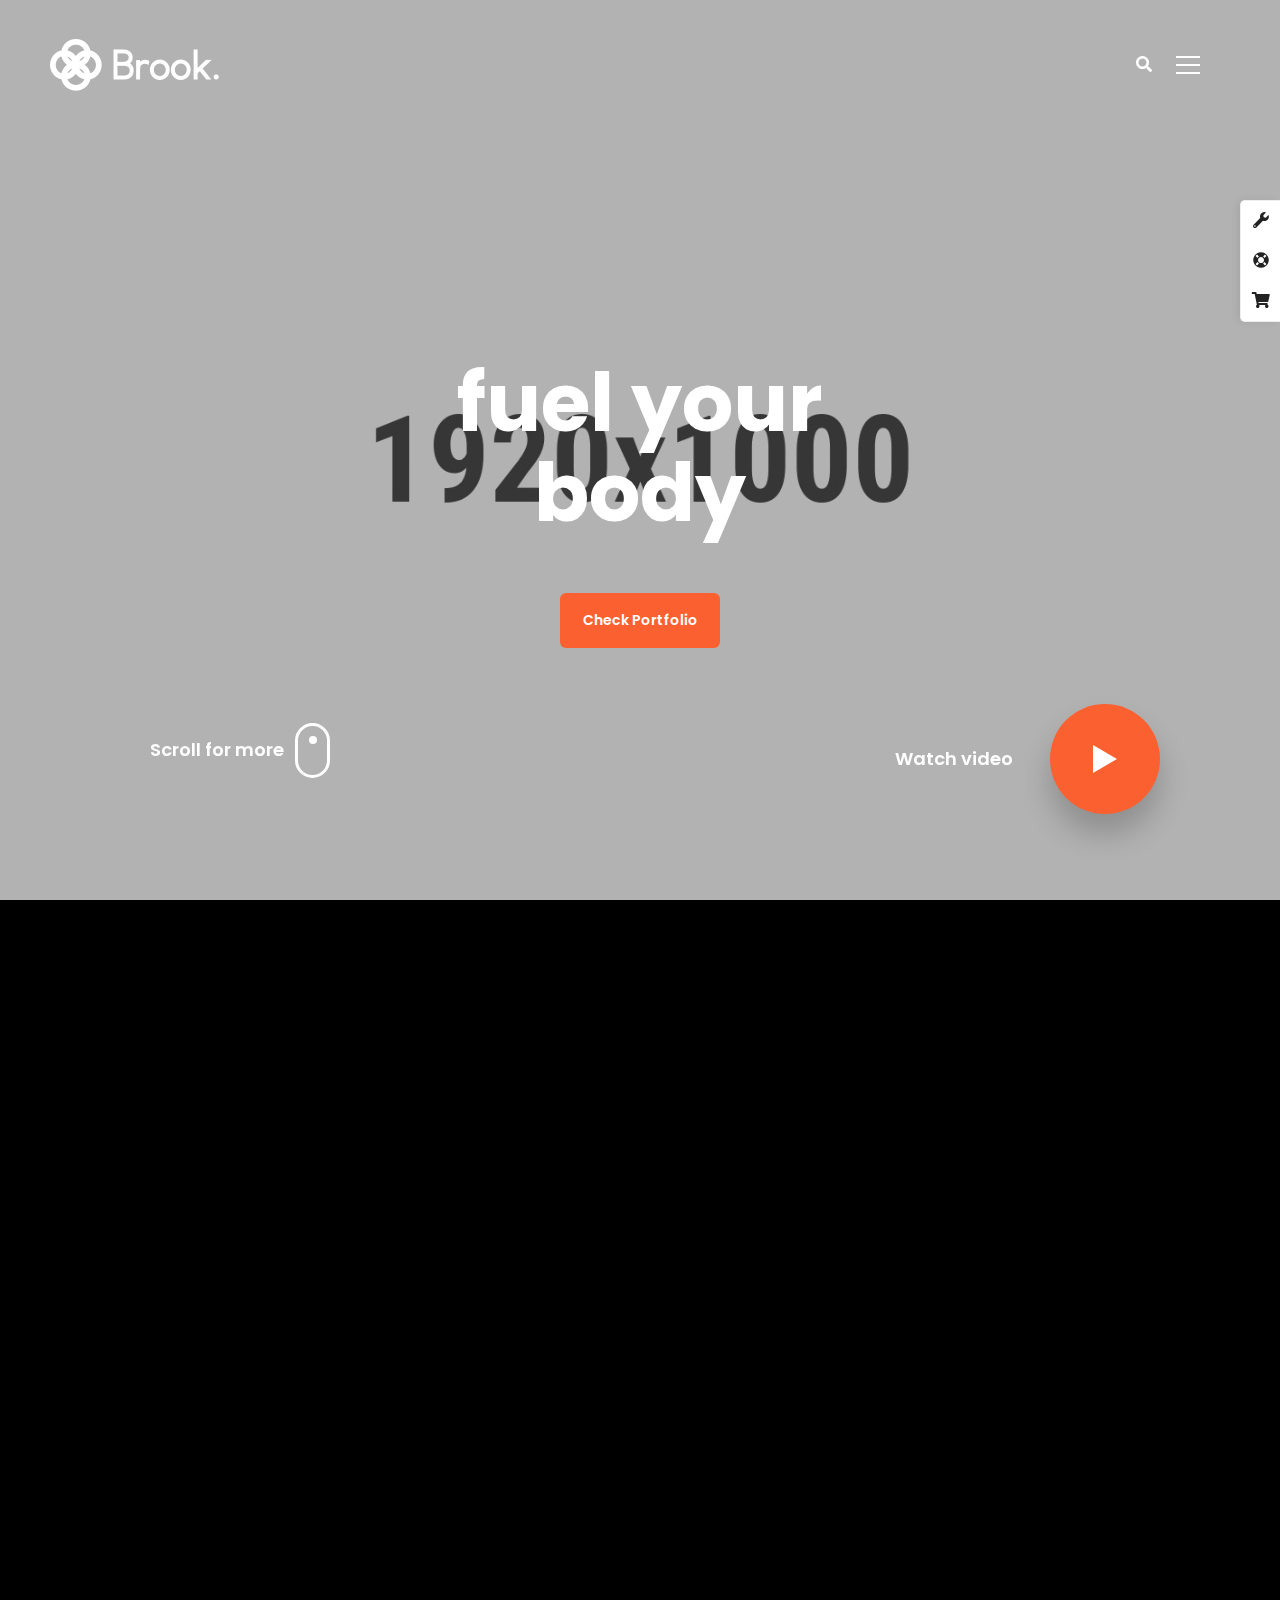
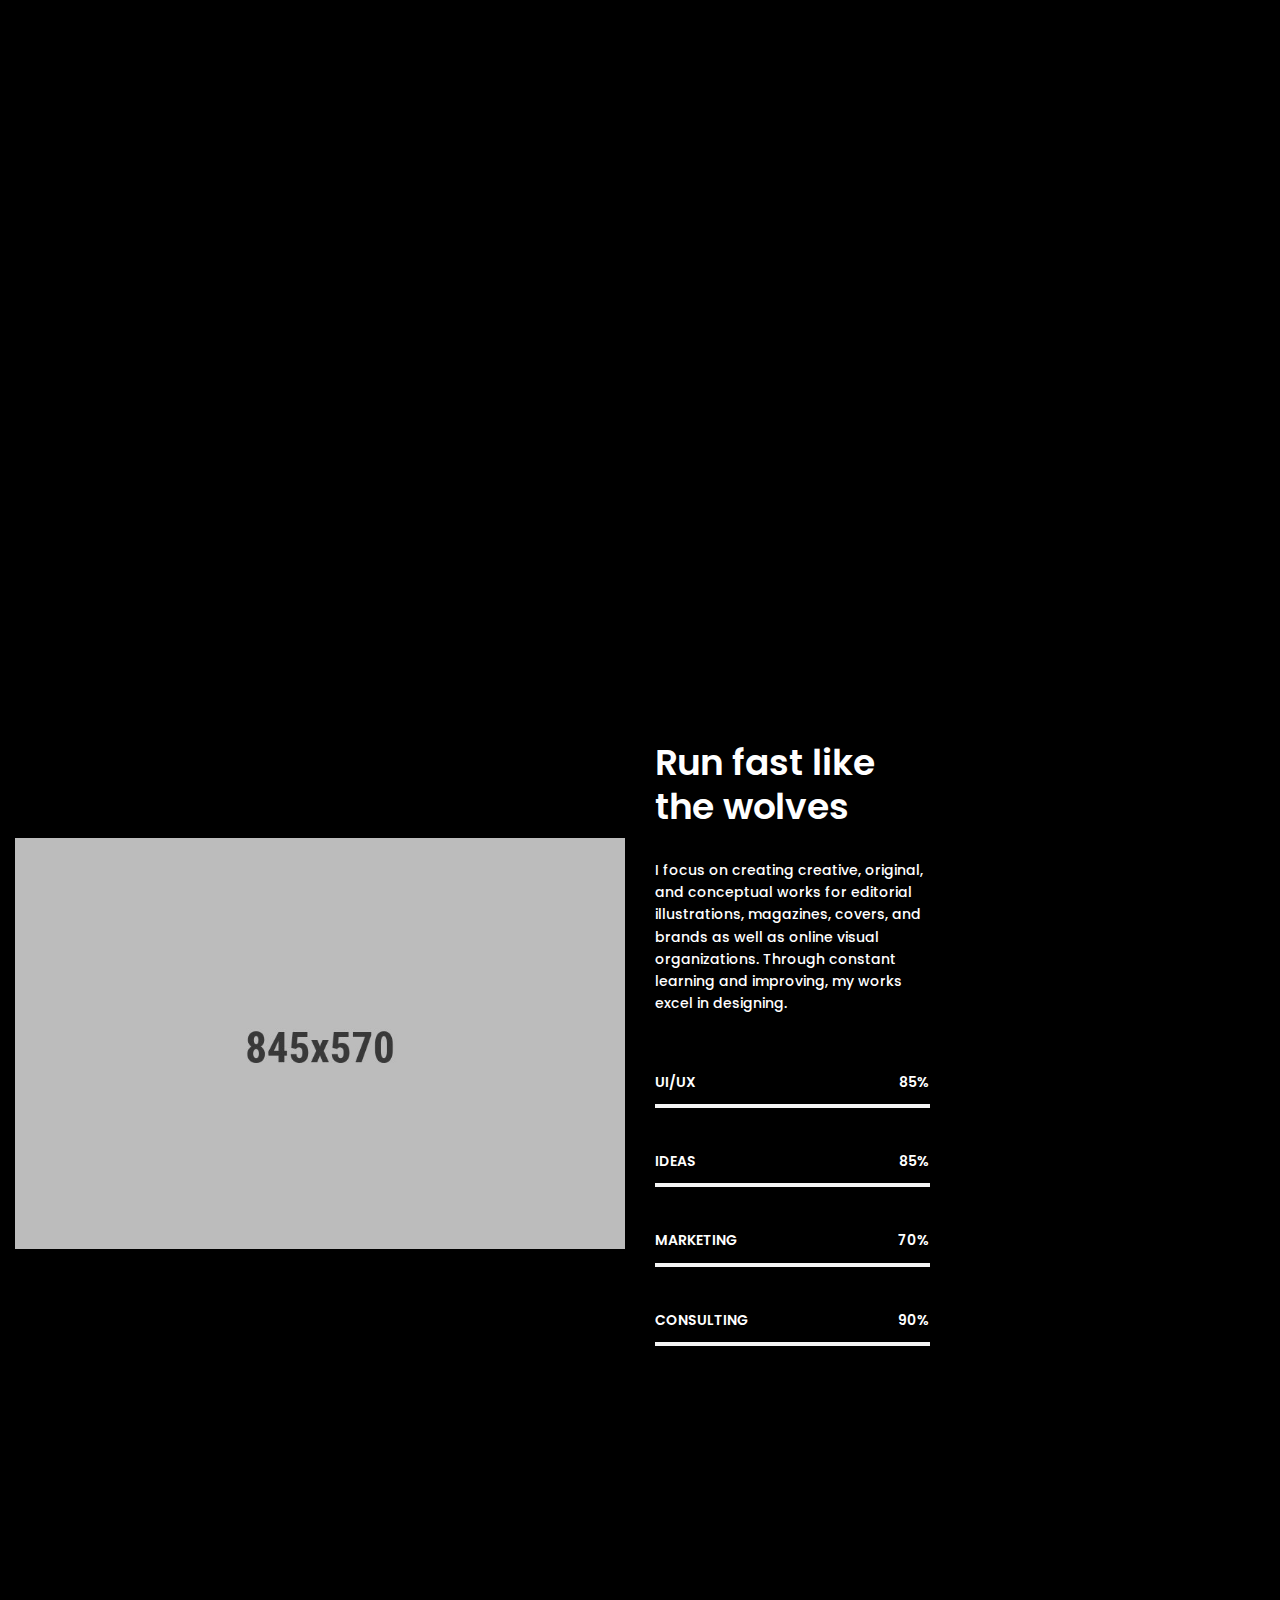
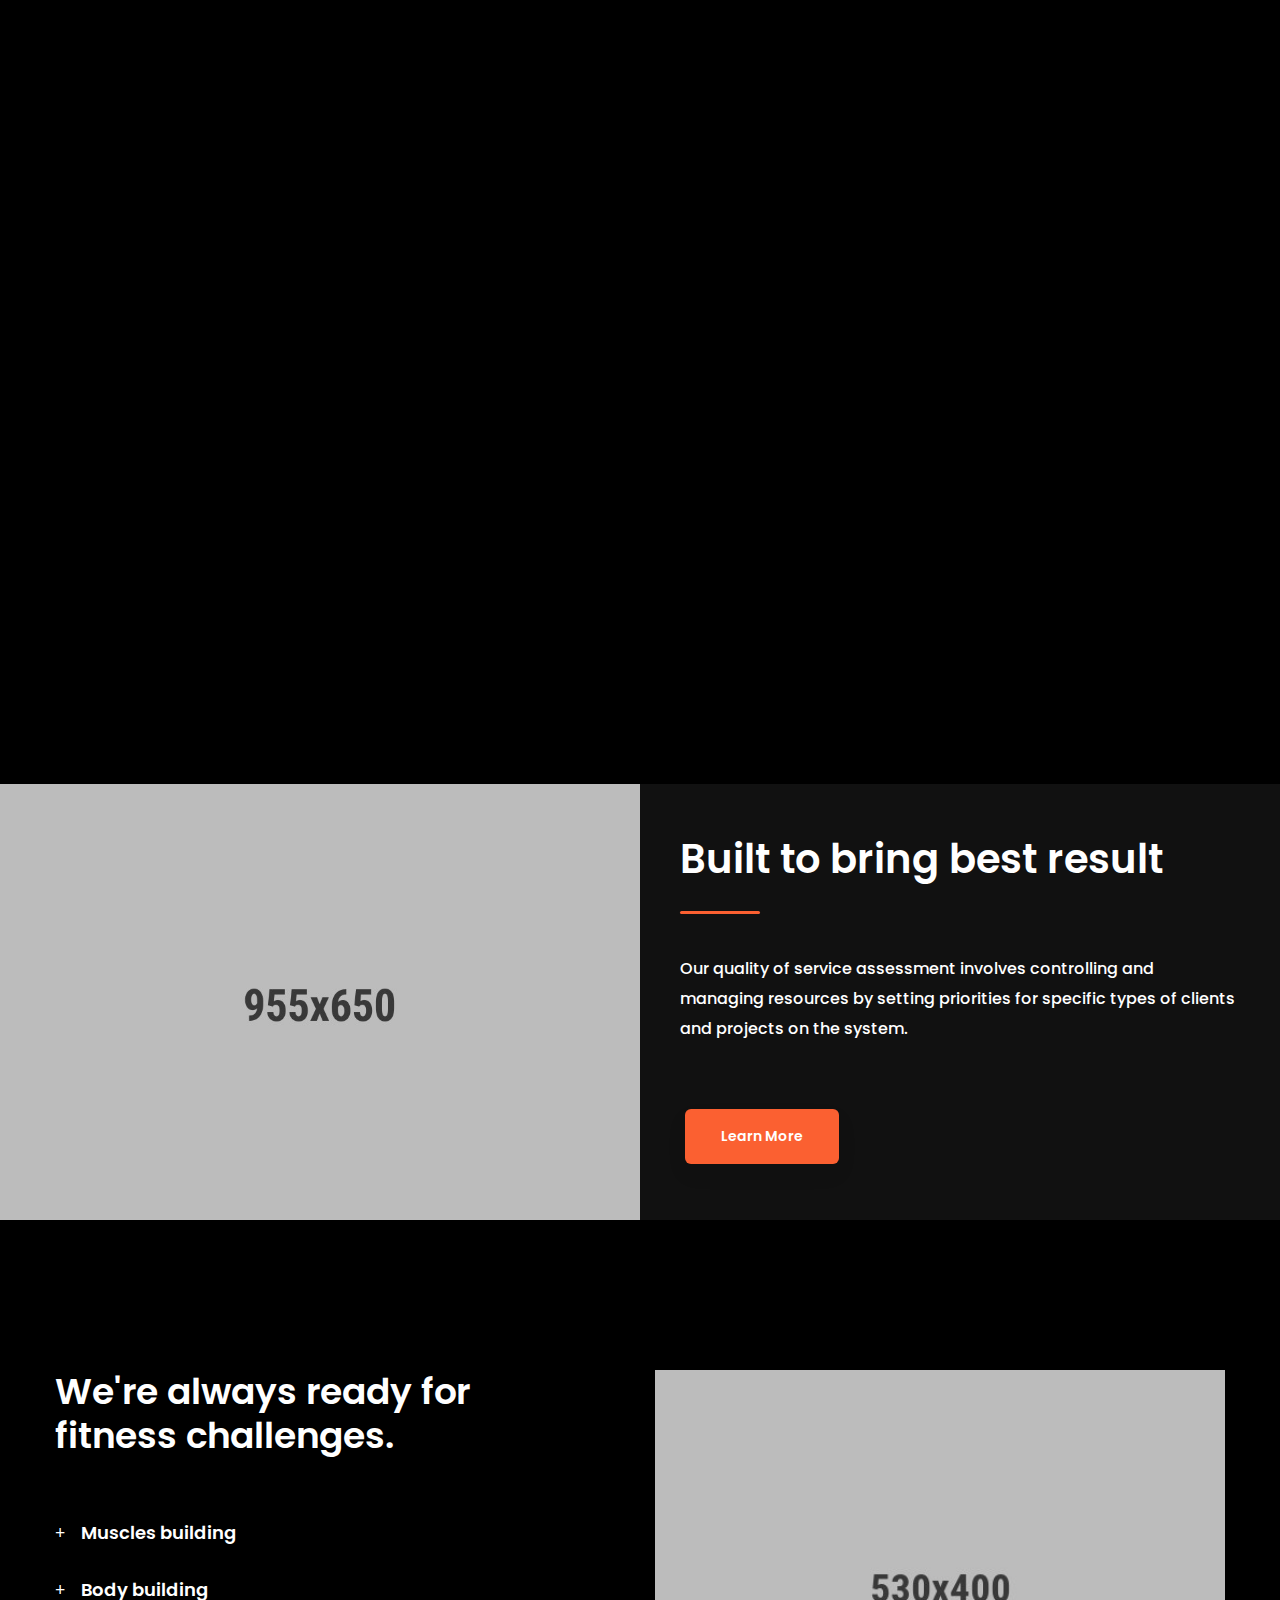
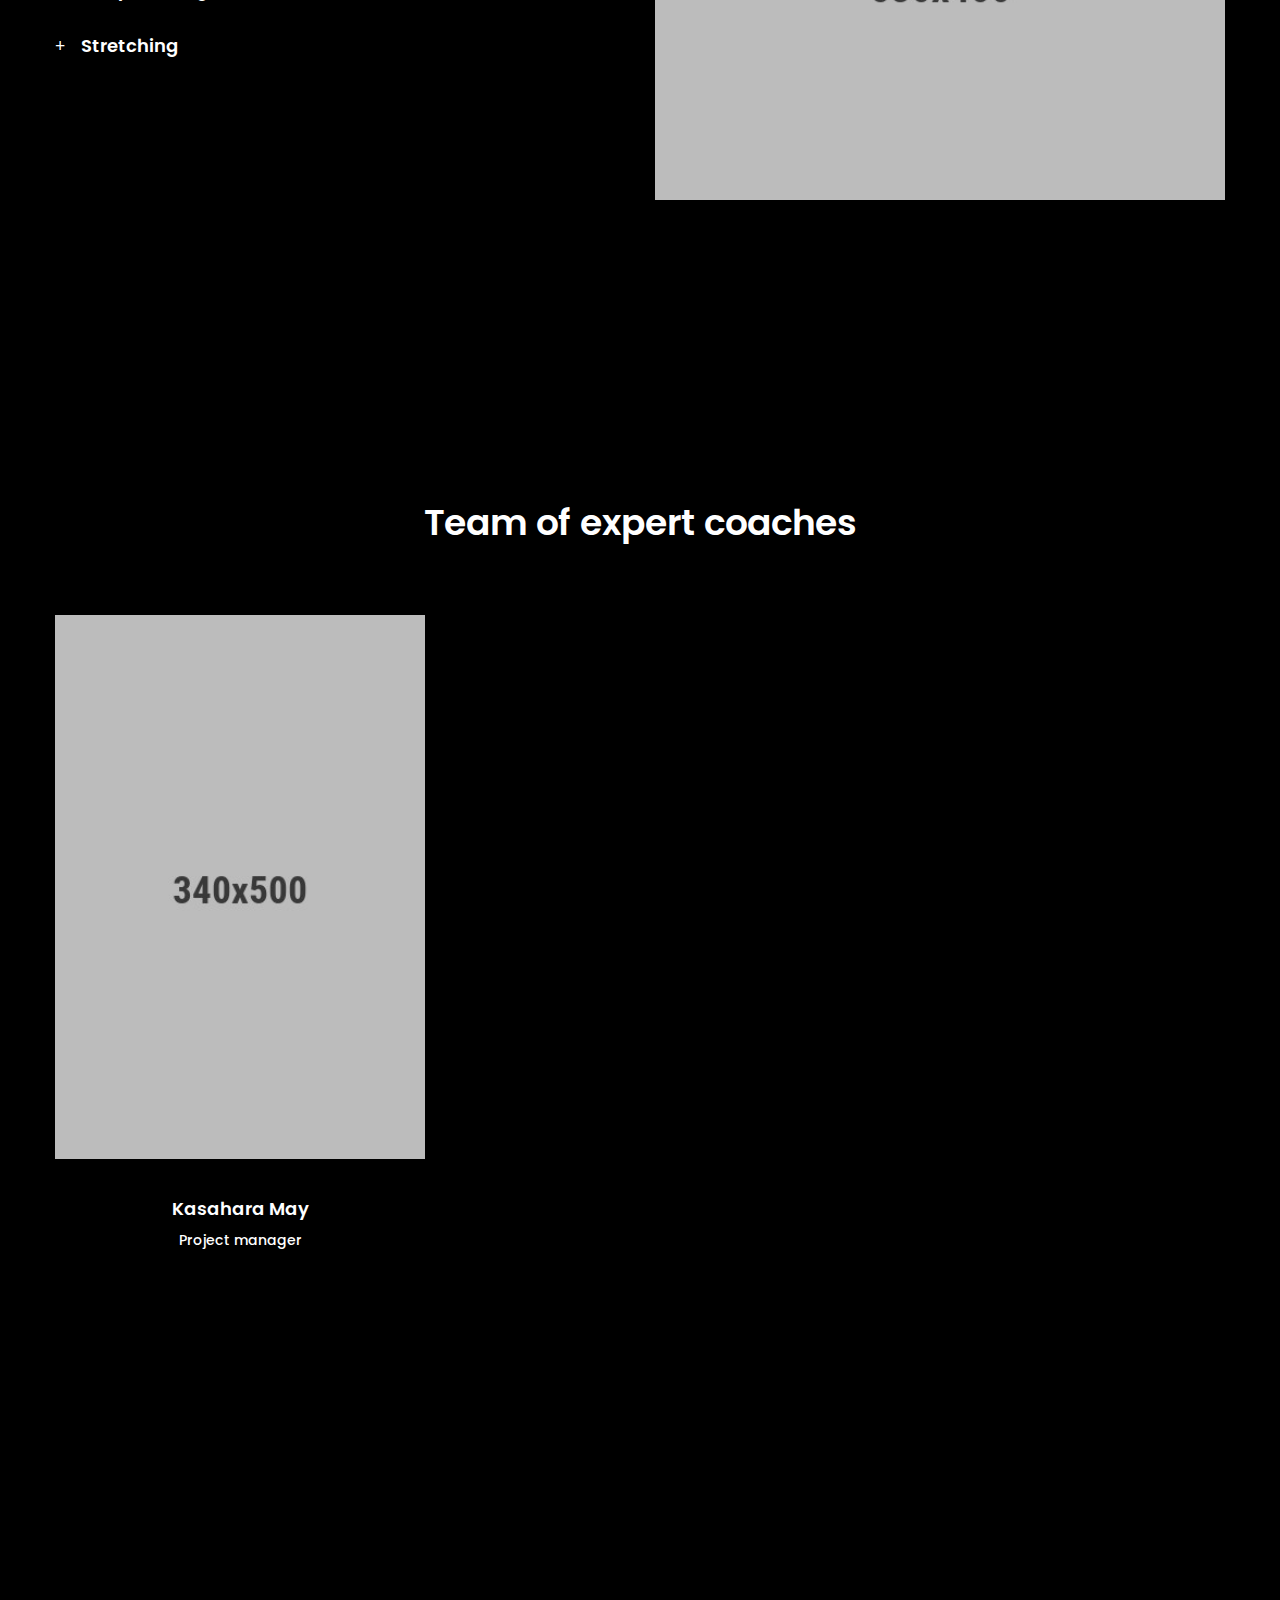
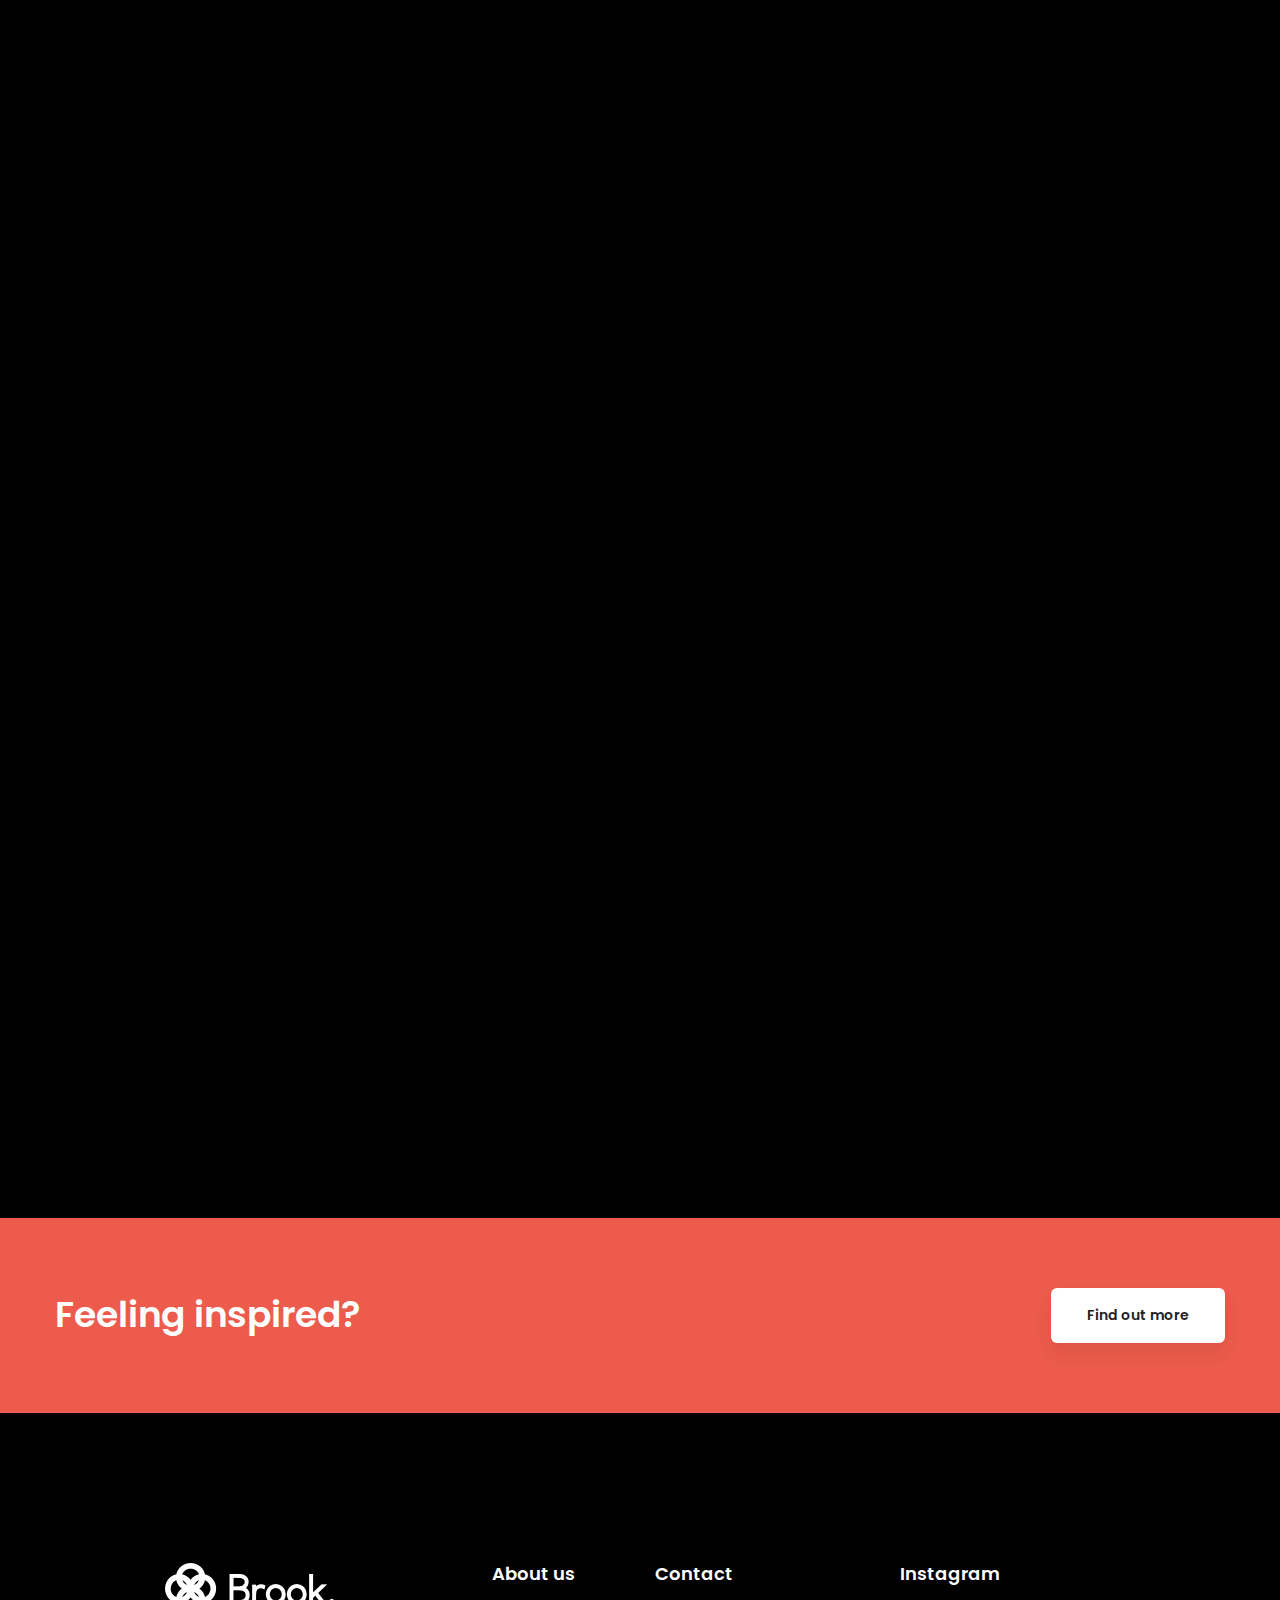
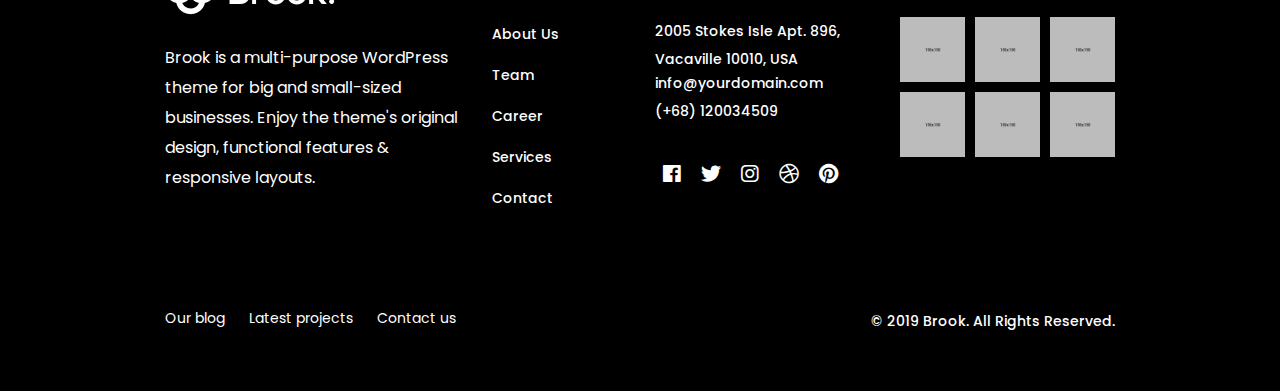
==== commit fb7fa13c: "." ====
--- a/index-gym.html
+++ b/index-gym.html
@@ -4,7 +4,7 @@
 <head>
     <meta charset="utf-8">
     <meta http-equiv="x-ua-compatible" content="ie=edge">
-    <title>Home GYM || Creative Multipurpose Bootstrap4 Template</title>
+    <title>Lyndsey Ferguson</title>
     <meta name="description" content="">
     <meta name="viewport" content="width=device-width, initial-scale=1, shrink-to-fit=no">
 
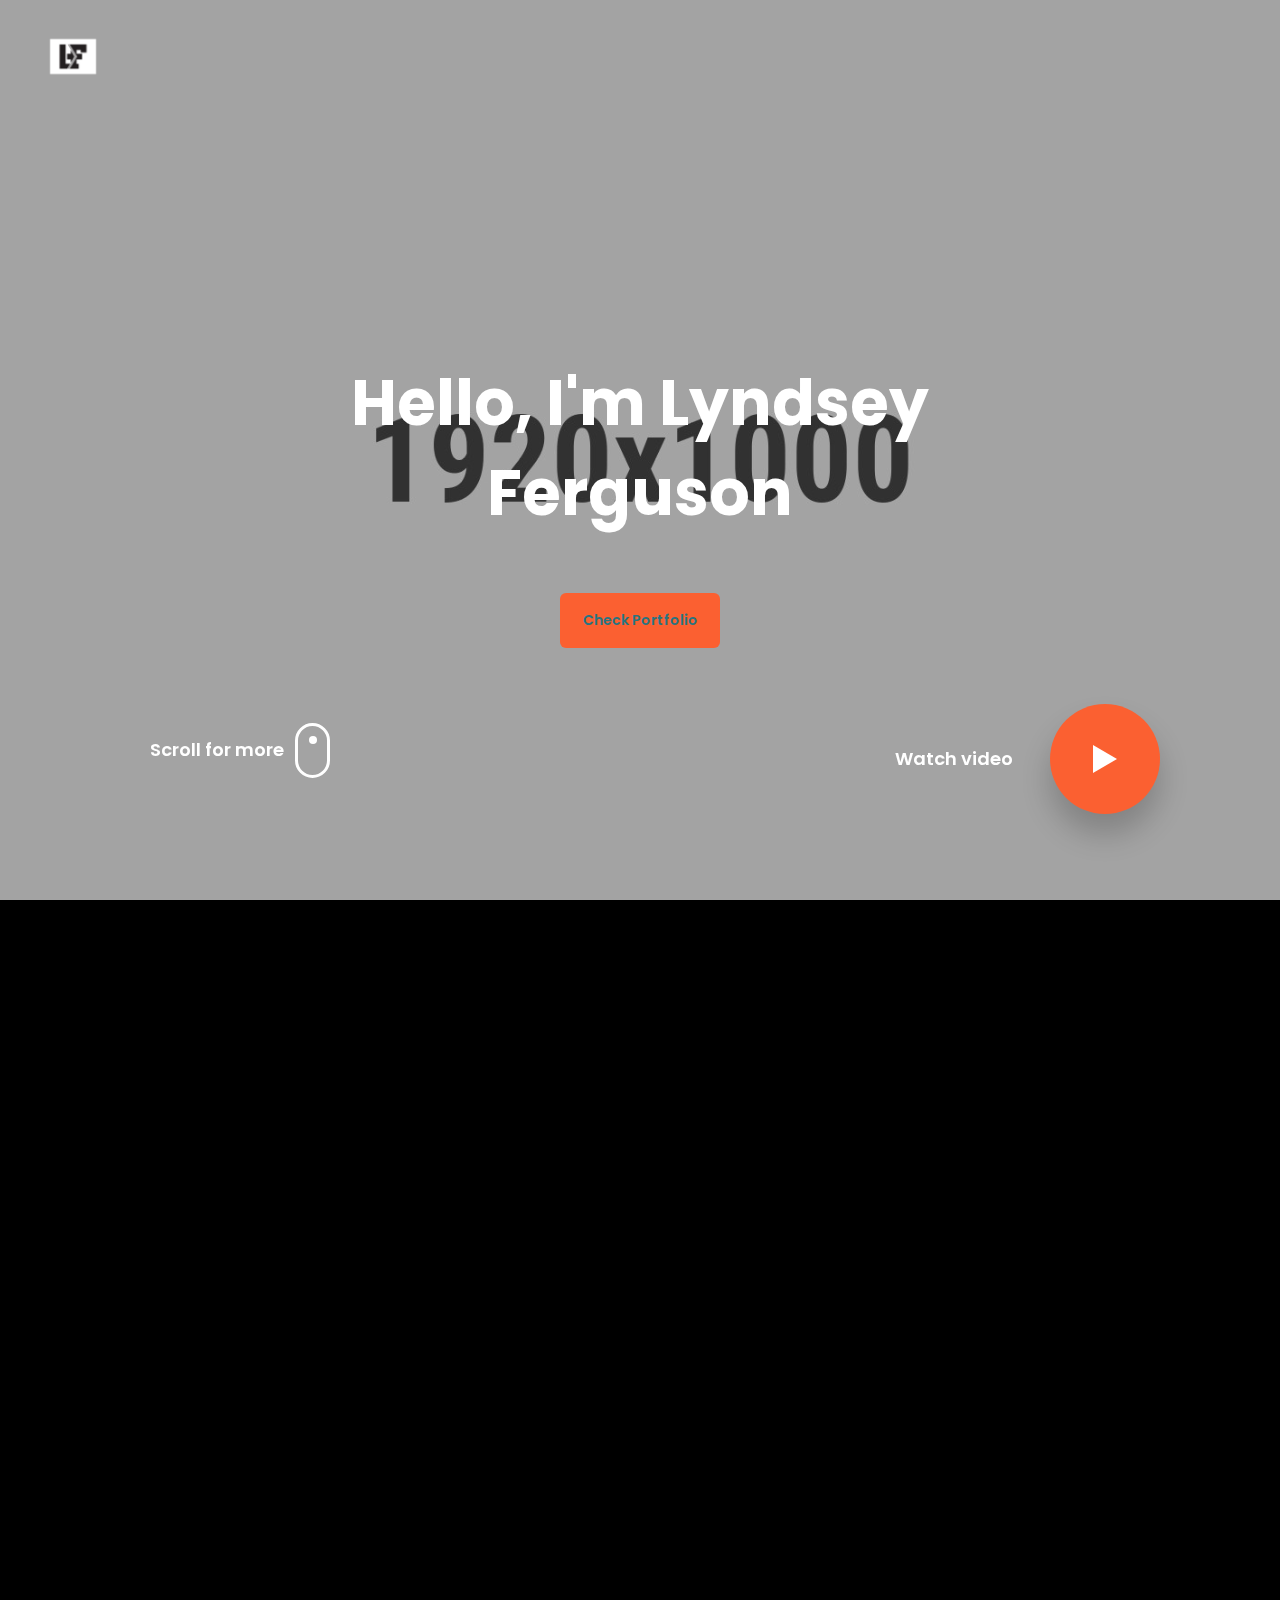
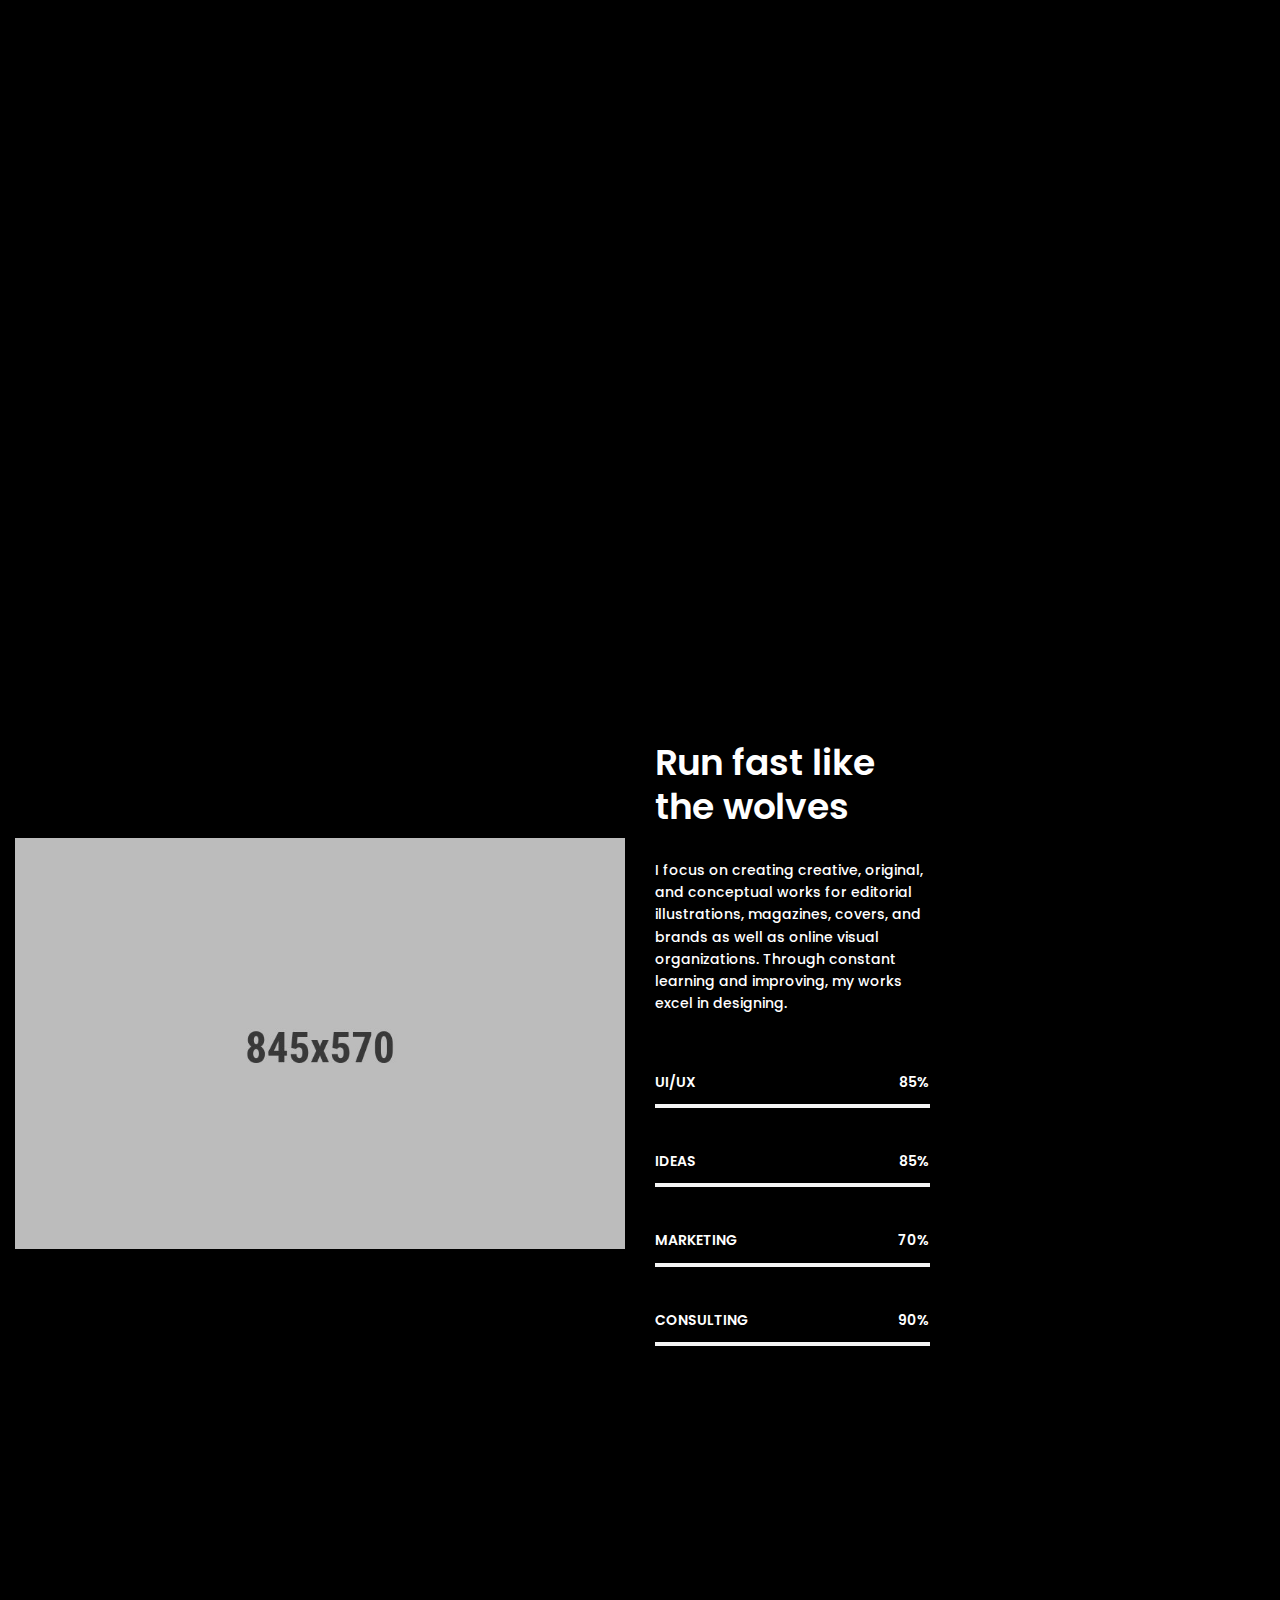
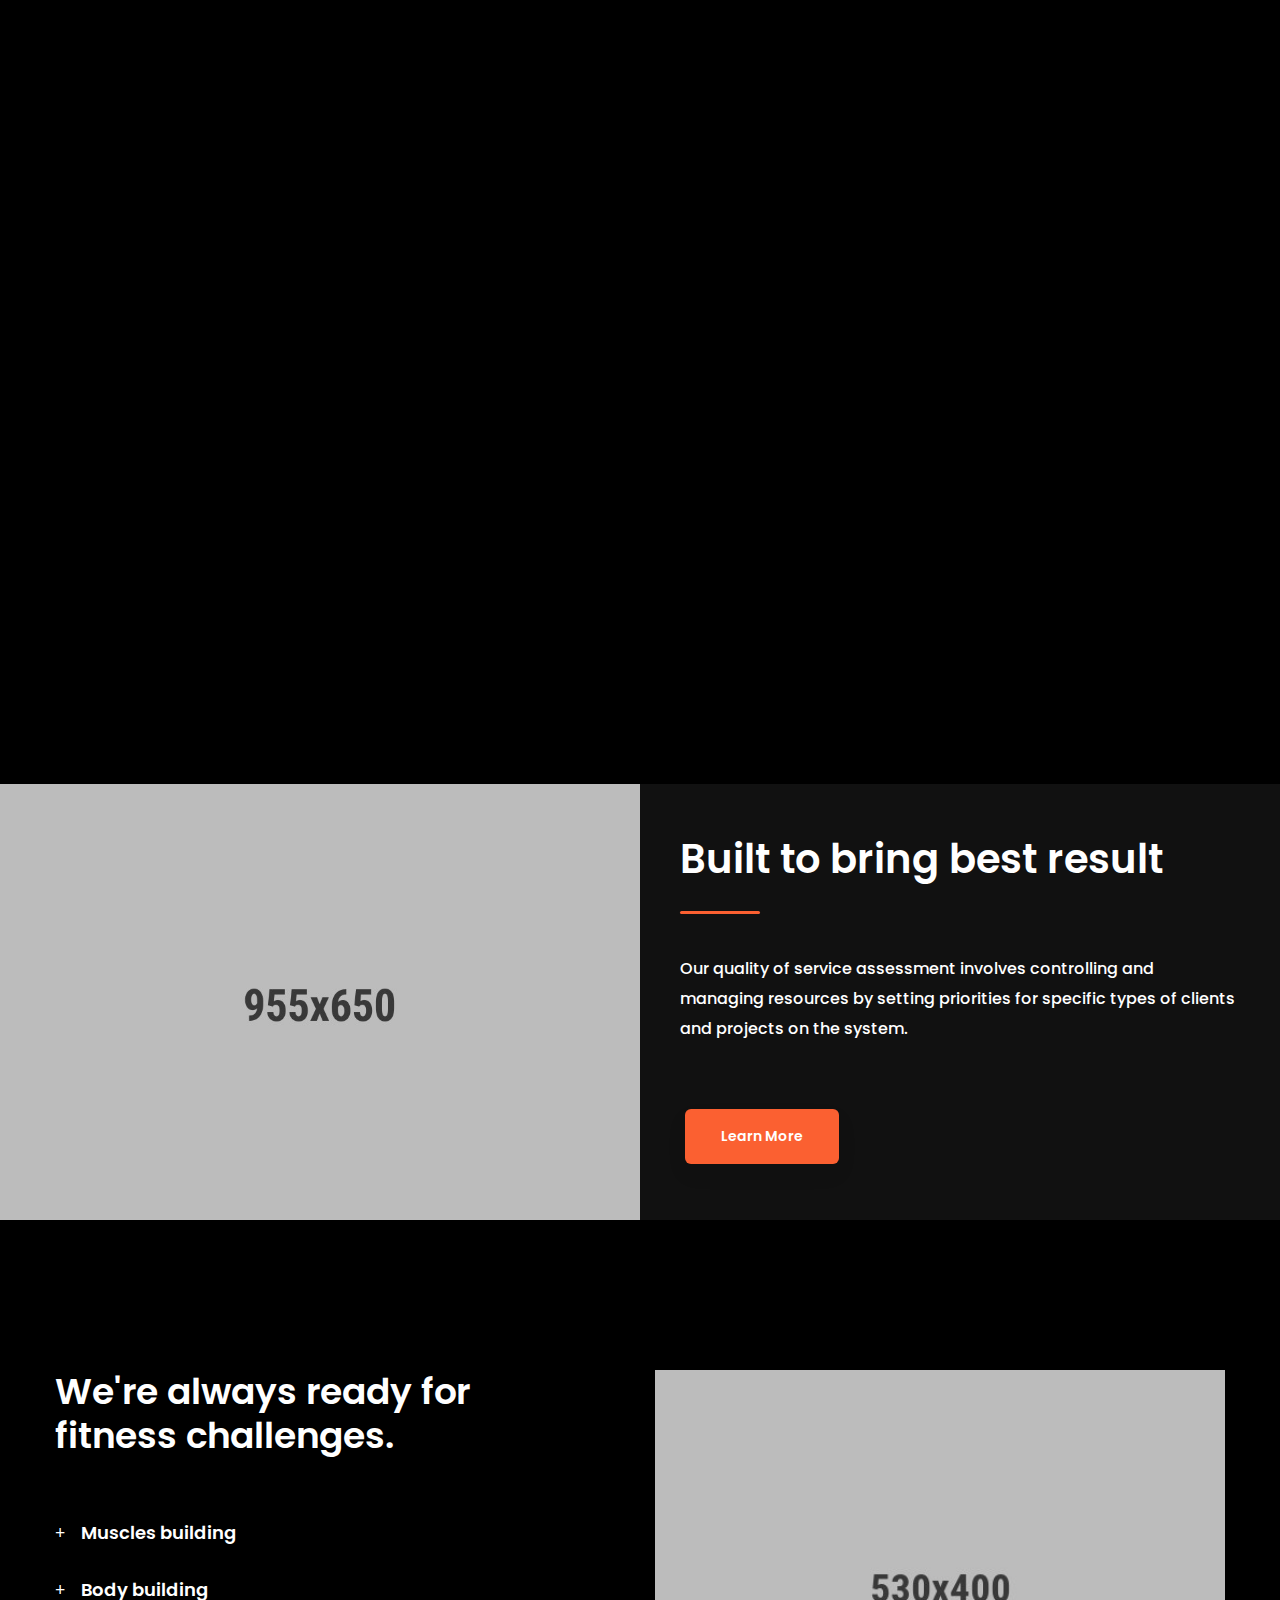
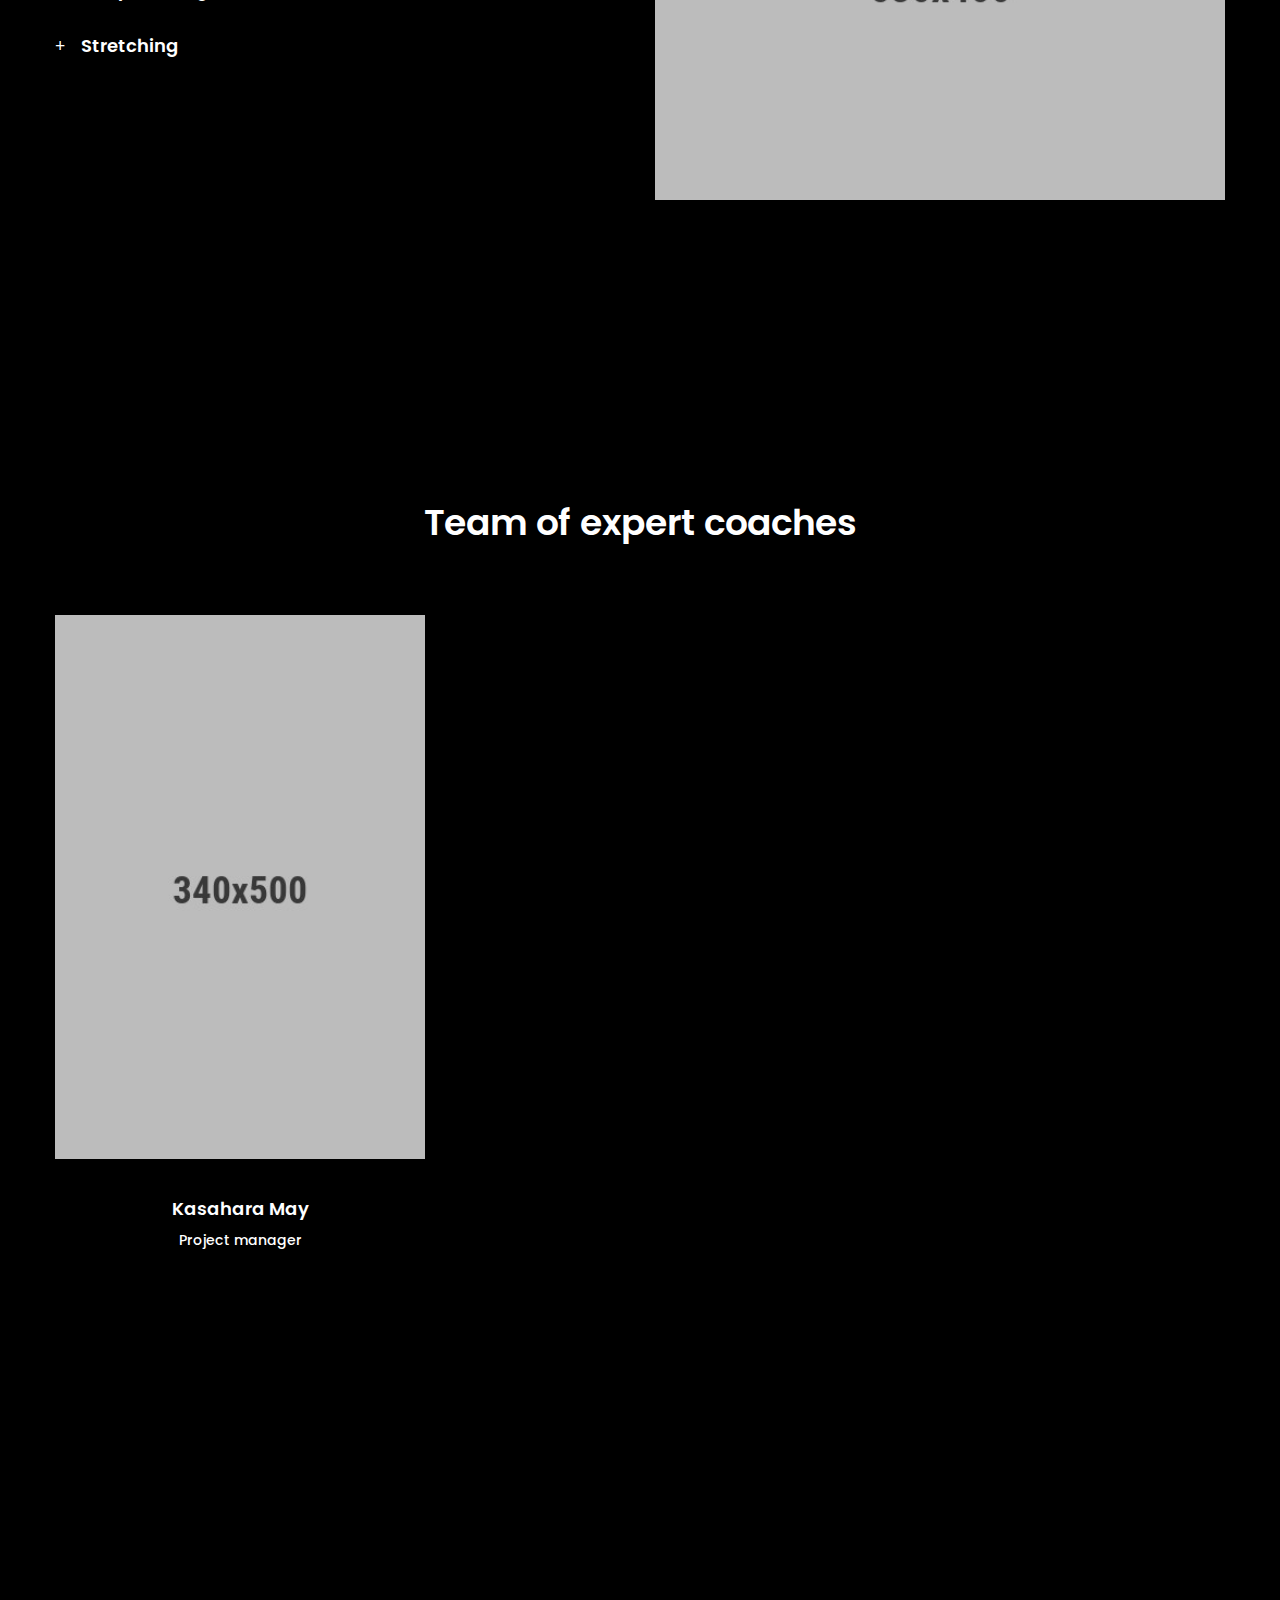
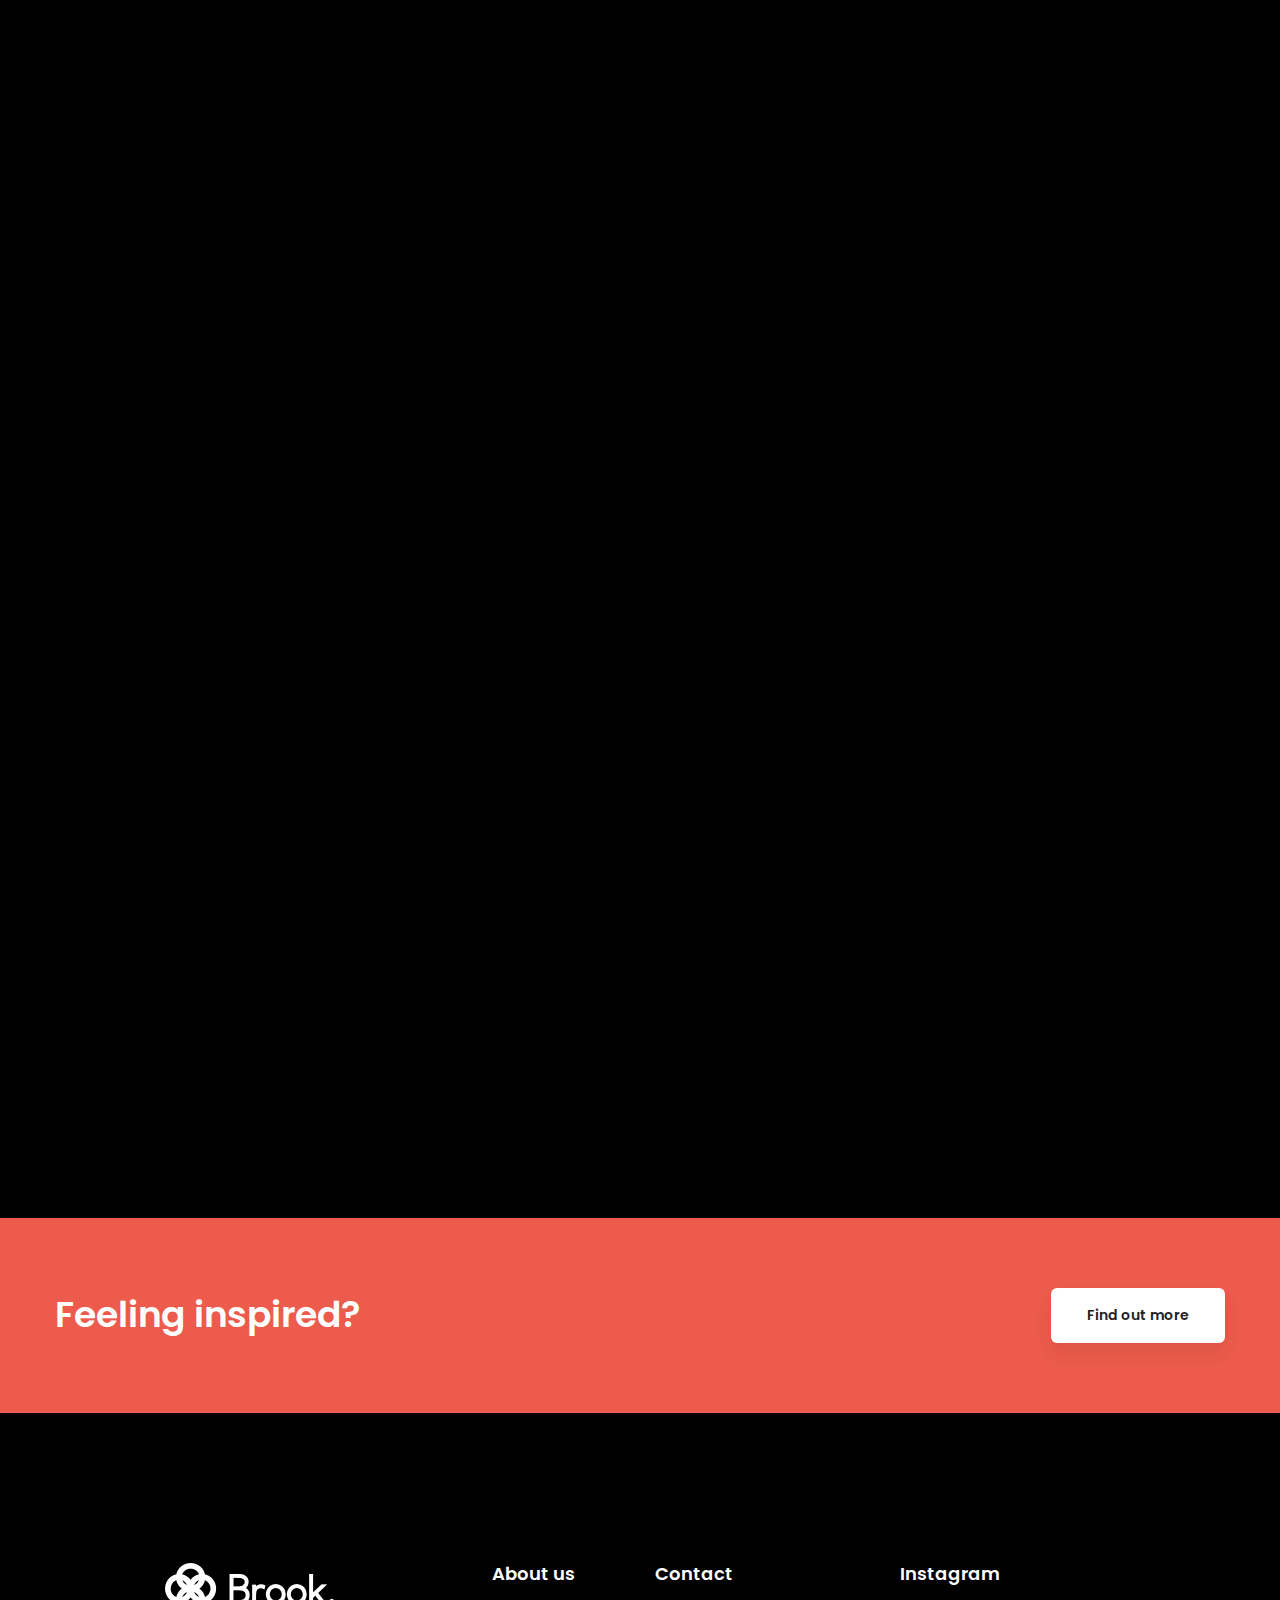
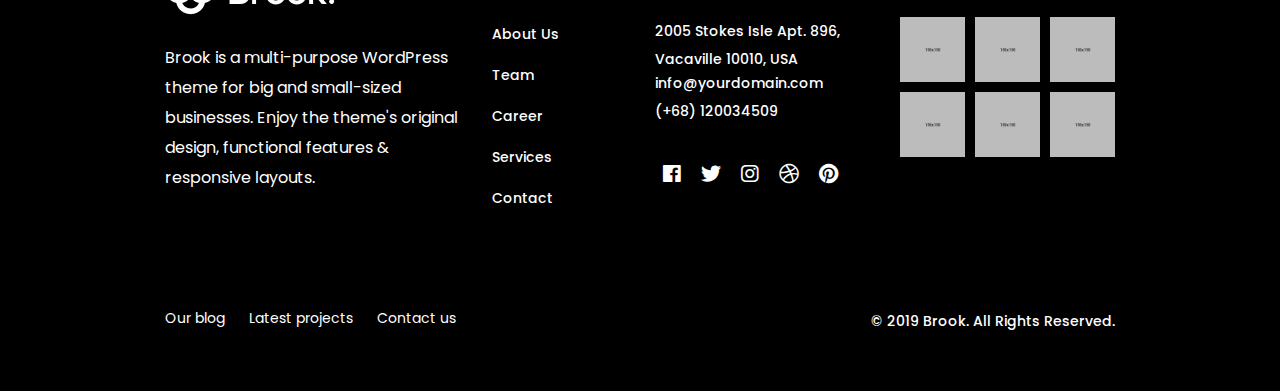
==== commit ab9ab798: "Primeros cambios" ====
--- a/index-gym.html
+++ b/index-gym.html
@@ -9,8 +9,8 @@
     <meta name="viewport" content="width=device-width, initial-scale=1, shrink-to-fit=no">
 
     <!-- Favicon -->
-    <link rel="shortcut icon" href="img/favicon.ico" type="image/x-icon">
-    <link rel="apple-touch-icon" href="img/icon.png">
+    <link rel="shortcut icon" href="" type="image/x-icon">
+    <link rel="apple-touch-icon" href="">
 
     <!-- CSS
 	============================================ -->
@@ -42,7 +42,7 @@
         <div class="page-load-inner">
             <div class="preloader-wrap">
                 <div class="wrap-2">
-                    <div> <img src="img/icons/brook-preloader.gif" alt="Brook Preloader"></div>
+                    <div> <img src="imagenes/logoLF.png" style="width: 10%;" alt="Brook Preloader"></div>
                 </div>
             </div>
         </div>
@@ -57,383 +57,28 @@
                 <div class="row">
                     <div class="col-12">
                         <div class="header__wrapper mr-30">
+
                             <!-- Header Left -->
                             <div class="header-left">
                                 <div class="logo">
                                     <a href="index.html">
-                                        <img src="img/logo/brook-white.png" alt="Brook Images">
+                                        <img src="imagenes/logoLF.png" style="width: 20%;" alt="Brook Images">
                                     </a>
                                 </div>
                             </div>
                             <!-- Mainmenu Wrap -->
-                            <!-- Header Right -->
-                            <div class="header-right">
-                                <!-- Start Popup Search Wrap -->
-                                <div class="popup-search-wrap">
-                                    <a class="btn-search-click" href="#">
-                                        <i class="fa fa-search"></i>
-                                    </a>
-                                </div>
-                                <!-- End Popup Search Wrap -->
-
-                                <!-- Start Hamberger -->
-                                <div class="manu-hamber hamberger-trigger light-version d-none d-xl-block">
-                                    <div>
-                                        <i></i>
-                                    </div>
-                                </div>
-                                <!-- End Hamberger -->
-
-                                 <!-- Start Hamberger -->
-                                 <div class="manu-hamber popup-mobile-click d-block light-version d-block d-xl-none">
-                                    <div>
-                                        <i></i>
-                                    </div>
-                                </div>
-                                <!-- End Hamberger -->
-
-                            </div>
+
+                            
                         </div>
                     </div>
                 </div>
             </div>
         </header>
         <!--// Header -->
-
-        <!-- Start Popup Menu -->
-        <div class="popup-mobile-manu popup-mobile-visiable">
-            <div class="inner">
-                <div class="mobileheader">
-                    <div class="logo">
-                        <a href="index.html">
-                            <img src="img/logo/brook-black.png" alt="Multipurpose">
-                        </a>
-                    </div>
-                    <a class="mobile-close" href="#"></a>
-                </div>
-                <div class="menu-content">
-                    <ul class="menulist object-custom-menu">
-                        <li><a href="index-gym.html"><span>Home</span></a></li>
-                        <li><a href="inner-page/gym/about.html"><span>About</span></a></li>
-
-                        <li class="has-mega-menu"><a href="#"><span>Pages</span></a>
-                            <!-- Start Dropdown Menu -->
-                            <ul class="object-submenu">
-                                <li><a href="inner-page/gym/schedule.html"><span>Schedule</span></a></li>
-                                <li><a href="inner-page/gym/gallery.html"><span>Gallery</span></a></li>
-                                <li><a href="inner-page/gym/my-account.html"><span>My Account</span></a></li>
-                                <li><a href="inner-page/gym/login-register.html"><span>Login Register</span></a></li>
-                                <li><a href="inner-page/gym/service.html"><span>Service</span></a></li>
-                                <li><a href="inner-page/gym/career.html"><span>Career</span></a></li>
-                            </ul>
-                        </li>
-
-                        <li class="has-mega-menu"><a href="#"><span>Shop</span></a>
-
-                                <!-- Start Dropdown Menu -->
-                                <ul class="object-submenu">
-                                    <li><a href="inner-page/gym/shop.html"><span>Shop</span></a></li>
-                                    <li><a href="inner-page/gym/single-product.html"><span>Single Product</span></a></li>
-                                    <li><a href="inner-page/gym/cart.html"><span>Cart</span></a></li>
-                                    <li><a href="inner-page/gym/checkout.html"><span>Checkout</span></a></li>
-                                    <li><a href="inner-page/gym/wishlist.html"><span>Wishlist</span></a></li>
-                            </ul>
-                        </li>
-
-                        <li class="has-mega-menu"><a href="#"><span>Blog</span></a>
-                            <!-- Start Dropdown Menu -->
-                            <ul class="object-submenu">
-                                <li><a href="inner-page/gym/blog.html"><span>Blog</span></a></li>
-                                <li><a href="inner-page/gym/blog-details.html"><span>Blog Details</span></a></li>
-                            </ul>
-                        </li>
-
-                        <li><a href="inner-page/gym/contact.html"><span>Contact</span></a></li>
-                    </ul>
-                </div>
-            </div>
-        </div>
-        <!-- End Popup Menu -->
-
-        <!-- Start Hamberger Menu -->
-        <div class="open-hamberger-wrapper d-none d-lg-block">
-            <div class="page-close light-version"></div>
-
-            <div class="header-default light-logo--version poss_relative">
-                <div class="mainmenu-wrapper">
-                    <nav class="page_nav">
-                        <ul class="mainmenu">
-
-                            <li class="lavel-1"><a href="index-gym.html"><span>Home</span></a></li>
-
-                            <li class="lavel-1"><a href="inner-page/gym/about.html"><span>About</span></a></li>
-
-                            <li class="lavel-1 with--drop slide-dropdown"><a href="#"><span>Pages</span></a>
-
-                                <!-- Start Dropdown Menu -->
-                                <ul class="dropdown__menu">
-                                    <li><a href="inner-page/gym/schedule.html"><span>Schedule</span></a></li>
-                                    <li><a href="inner-page/gym/gallery.html"><span>Gallery</span></a></li>
-                                    <li><a href="inner-page/gym/my-account.html"><span>My Account</span></a></li>
-                                    <li><a href="inner-page/gym/login-register.html"><span>Login Register</span></a></li>
-                                    <li><a href="inner-page/gym/service.html"><span>Service</span></a></li>
-                                    <li><a href="inner-page/gym/career.html"><span>Career</span></a></li>
-                                </ul>
-                                <!-- End Dropdown Menu -->
-                            </li>
-
-                            <li class="lavel-1 with--drop slide-dropdown"><a href="#"><span>Shop</span></a>
-                                <!-- Start Dropdown Menu -->
-                                <ul class="dropdown__menu">
-                                    <li><a href="inner-page/gym/shop.html"><span>Shop</span></a></li>
-                                    <li><a href="inner-page/gym/single-product.html"><span>Single Product</span></a></li>
-                                    <li><a href="inner-page/gym/cart.html"><span>Cart</span></a></li>
-                                    <li><a href="inner-page/gym/checkout.html"><span>Checkout</span></a></li>
-                                    <li><a href="inner-page/gym/wishlist.html"><span>Wishlist</span></a></li>
-                                </ul>
-                                <!-- End Dropdown Menu -->
-                            </li>
-
-                            <li class="lavel-1 with--drop slide-dropdown"><a href="#"><span>BLog</span></a>
-                                <!-- Start Dropdown Menu -->
-                                <ul class="dropdown__menu">
-                                    <li><a href="inner-page/gym/blog.html"><span>Blog</span></a></li>
-                                    <li><a href="inner-page/gym/blog-details.html"><span>Blog Details</span></a></li>
-                                </ul>
-                                <!-- End Dropdown Menu -->
-                            </li>
-
-                            <li class="lavel-1"><a href="inner-page/gym/contact.html"><span>Contact</span></a></li>
-                        </ul>
-                    </nav>
-                </div>
-            </div>
-
-            <!-- Start Search -->
-            <div class="row hamberger-search">
-                <form action="#">
-                    <div class="input-box">
-                        <input type="text" placeholder="Enter search keyword…">
-                        <button>
-                            <i class="fa fa-search"></i>
-                        </button>
-                    </div>
-                </form>
-            </div>
-
-            <div class="offcanvas-extra-info mt--150">
-                <div class="row align-items-end">
-                    <div class="col-lg-6">
-                        <div class="info">
-                            <div class="bk-hover mb--40">
-                                <h5 class="heading heading-h5 text-white">Connect</h5>
-                                <div class="bkseparator--20"></div>
-                                <p class="bk_pra font-16">2005 Stokes Isle Apt. 896, Vacaville 10010, USA</p>
-                                <p class="bk_pra font-16"><a href="#">info@yourdomain.com</a></p>
-                            </div>
-                            <ul class="social-icon text-left tooltip-layout icon-size-large">
-                                <li class="facebook"><a href="#" class="link hint--bounce hint--top hint--white"
-                                        aria-label="Facebook"><i class="fab fa-facebook"></i></a></li>
-                                <li class="twitter"><a href="#" class="link hint--bounce hint--top hint--white"
-                                        aria-label="Twitter"><i class="fab fa-twitter"></i></a></li>
-                                <li class="instagram"><a href="#" class="link hint--bounce hint--top hint--white"
-                                        aria-label="Instagram"><i class="fab fa-instagram"></i></a></li>
-                            </ul>
-
-                        </div>
-                    </div>
-                    <div class="col-lg-6">
-                        <div class="copyright-right text-right">
-                            <p class="bk_pra font-16">© 2019 Brook. All Rights Reserved.</p>
-                        </div>
-                    </div>
-                </div>
-            </div>
-
-        </div>
-        <!-- End Hamberger Menu -->
-
-        <!-- Start Brook Search Popup -->
-        <div class="brook-search-popup">
-            <div class="inner">
-                <div class="search-header">
-                    <div class="logo">
-                        <a href="index.html">
-                            <img src="img/logo/brook-black.png" alt="logo images">
-                        </a>
-                    </div>
-                    <a href="#" class="search-close"></a>
-                </div>
-                <div class="search-content">
-                    <form action="#">
-                        <label>
-                            <input type="search" placeholder="Enter search keyword…">
-                        </label>
-                        <button class="search-submit"><i class="fa fa-search"></i></button>
-                    </form>
-                </div>
-            </div>
-        </div>
-        <!-- End Brook Search Popup -->
-
-        <!-- Start Toolbar -->
-        <div class="demo-option-container">
-            <!-- Start Toolbar -->
-            <div class="brook__toolbar">
-                <div class="inner">
-                    <a class="quick-option hint--bounce hint--left hint--black primary-color-hover-important" href="#"
-                        aria-label="Quick Options">
-                        <i class="fa fa-wrench"></i>
-                    </a>
-                    <a class="hint--bounce hint--left hint--black primary-color-hover-important" target="_blank" href="https://hasthemes.com/contact-us/"
-                        aria-label="Support Center">
-                        <i class="fa fa-life-ring"></i>
-                    </a>
-                    <a class="hint--bounce hint--left hint--black primary-color-hover-important" target="_blank" href="https://themeforest.net/item/brook-creative-agency-business-html-template/24226512?s_rank=5"
-                        aria-label="Purchase Brook">
-                        <i class="fa fa-shopping-cart"></i>
-                    </a>
-                </div>
-            </div>
-            <!-- End Toolbar -->
-            <!-- Start Quick Link -->
-            <div class="demo-option-wrapper">
-                <div class="demo-panel-header">
-                    <div class="panel-btn">
-                        <a class="brook-btn bk-btn-theme btn-sd-size btn-rounded space-between" href="https://themeforest.net/item/brook-creative-agency-business-html-template/24226512?s_rank=1"><i
-                                class="ion-android-cart"></i> Buy Brook Now </a>
-                    </div>
-                    <div class="title">
-                        <h5 class="heading heading-h5"> Brook – Creative Multipurpose Html5 Template</h5>
-                        <div class="desc">
-                            <p class="bk_pra"> Brook embraces a modern look with various enhanced short codes, premium
-                                plugins and pre-defined page elements.</p>
-                        </div>
-                    </div>
-                </div>
-                <div class="demo-quick-option-list">
-                    <a class="link hint--bounce hint--top hint--dark" href="index-business.html" aria-label="Business">
-                        <img src="img/demo-image/home-business.jpg" alt="Multipurpose Template"></a>
-
-                    <a class="link hint--bounce hint--top hint--dark" href="index-expert.html" aria-label="Expert">
-                        <img src="img/demo-image/home-expert.jpg" alt="Multipurpose Template"></a>
-
-                    <a class="link hint--bounce hint--top hint--dark" href="index-revolutionary.html" aria-label="Revolutionary">
-                        <img src="img/demo-image/home-revolutionary.jpg" alt="Multipurpose Template"></a>
-
-                    <a class="link hint--bounce hint--top hint--dark" href="index-authentic-studio.html" aria-label="Authentic Studio">
-                        <img src="img/demo-image/home-authentic-studio.jpg" alt="Multipurpose Template"></a>
-
-                    <a class="link hint--bounce hint--top hint--dark" href="index-astronomy.html" aria-label="Astronomy">
-                        <img src="img/demo-image/home-astronomy.jpg" alt="Multipurpose Template"></a>
-
-                    <a class="link hint--bounce hint--top hint--dark" href="index-news-bulletin.html" aria-label="News Bulletin">
-                        <img src="img/demo-image/home-news-bulletin.jpg" alt="Multipurpose Template"></a>
-
-                    <a class="link hint--bounce hint--top hint--dark" href="index-digital-broadsheets.html" aria-label="Digital Broadsheets">
-                        <img src="img/demo-image/home-digital-broadsheets.jpg" alt="Multipurpose Template"></a>
-
-                    <a class="link hint--bounce hint--top hint--dark" href="index-creative-agency.html" aria-label="Creative Agency">
-                        <img src="img/demo-image/home-creative-agency.jpg" alt="Multipurpose Template"></a>
-
-                    <a class="link hint--bounce hint--top hint--dark" href="index-digital-agency.html" aria-label="Digital Agency">
-                        <img src="img/demo-image/home-digital-agency.jpg" alt="Multipurpose Template"></a>
-
-                    <a class="link hint--bounce hint--top hint--dark" href="index-vertical-menu.html" aria-label="Vertical Menu">
-                        <img src="img/demo-image/home-vertical-menu.jpg" alt="Multipurpose Template"></a>
-
-                    <a class="link hint--bounce hint--top hint--dark" href="index-design-studio.html" aria-label="Design Studio">
-                        <img src="img/demo-image/home-design-studio.jpg" alt="Multipurpose Template"></a>
-
-                    <a class="link hint--bounce hint--top hint--dark" href="index-creative-portfolio.html" aria-label="Creative Portfolio">
-                        <img src="img/demo-image/home-creative-portfolio.jpg" alt="Multipurpose Template"></a>
-
-                    <a class="link hint--bounce hint--top hint--dark" href="index-freelancer.html" aria-label="Freelancer">
-                        <img src="img/demo-image/home-freelancer.jpg" alt="Multipurpose Template"></a>
-
-                    <a class="link hint--bounce hint--top hint--dark" href="index-vertical-slider-portfolio.html"
-                        aria-label="Vertical Slide Portfolio">
-                        <img src="img/demo-image/home-vertical-slide-portfolio.jpg" alt="Multipurpose Template"></a>
-
-                    <a class="link hint--bounce hint--top hint--dark" href="index-minimal-portfolio.html" aria-label="Minimal Portfolio">
-                        <img src="img/demo-image/home-minimal-portfolio.jpg" alt="Multipurpose Template"></a>
-
-                    <a class="link hint--bounce hint--top hint--dark" href="index-onepage.html" aria-label="Onepage">
-                        <img src="img/demo-image/home-onepage.jpg" alt="Multipurpose Template"></a>
-
-                    <a class="link hint--bounce hint--top hint--dark" href="index-landing.html" aria-label="Landing">
-                        <img src="img/demo-image/home-landing.jpg" alt="Multipurpose Template"></a>
-
-                    <a class="link hint--bounce hint--top hint--dark" href="index-architecture.html" aria-label="Architecture">
-                        <img src="img/demo-image/home-architecture.jpg" alt="Multipurpose Template"></a>
-
-                    <a class="link hint--bounce hint--top hint--dark" href="index-portfolio-fullscreen-type-hover-02.html"
-                        aria-label="Portfolio Fullscreen Type Hover 02">
-                        <img src="img/demo-image/home-hover-type-02.jpg" alt="Multipurpose Template"></a>
-
-                    <a class="link hint--bounce hint--top hint--dark" href="index-minimal-agency.html" aria-label="Minimal Agency">
-                        <img src="img/demo-image/home-minimal-agency.jpg" alt="Multipurpose Template"></a>
-
-                    <a class="link hint--bounce hint--top hint--dark" href="index-start-ups.html" aria-label="Start-ups">
-                        <img src="img/demo-image/home-start-ups.jpg" alt="Multipurpose Template"></a>
-
-                    <a class="link hint--bounce hint--top hint--dark" href="index-presentation.html" aria-label="Presentation">
-                        <img src="img/demo-image/home-presentation.jpg" alt="Multipurpose Template"></a>
-
-                    <a class="link hint--bounce hint--top hint--dark" href="index-blog-metro.html" aria-label="Metro Blog">
-                        <img src="img/demo-image/home-metro-blog.jpg" alt="Multipurpose Template"></a>
-
-                    <a class="link hint--bounce hint--top hint--dark" href="index-portfolio-mesonry-left-vertical-header.html"
-                        aria-label="Portfolio Masonry – Left Vertical Header">
-                        <img src="img/demo-image/home-portfolio-masonry-left-vertical-header.jpg" alt="Multipurpose Template"></a>
-
-                    <a class="link hint--bounce hint--top hint--dark" href="index-masonry-gallery.html" aria-label="Masonry Gallery">
-                        <img src="img/demo-image/home-masonry-gallery.jpg" alt="Multipurpose Template"></a>
-
-                    <a class="link hint--bounce hint--top hint--dark" href="index-home-services-classic.html" aria-label="Service">
-                        <img src="img/demo-image/home-service.jpg" alt="Multipurpose Template"></a>
-
-                    <a class="link hint--bounce hint--top hint--dark" href="index-minimal-metro-grid.html" aria-label="Minimal Metro Grid">
-                        <img src="img/demo-image/home-minimal-metro-grid.jpg" alt="Multipurpose Template"></a>
-
-                    <a class="link hint--bounce hint--top hint--dark" href="index-shop.html" aria-label="Shop">
-                        <img src="img/demo-image/home-shop.jpg" alt="Multipurpose Template"></a>
-
-                    <a class="link hint--bounce hint--top hint--dark" href="index-product-landing.html" aria-label="Product Landing">
-                        <img src="img/demo-image/home-product-landing.jpg" alt="Multipurpose Template"></a>
-
-                    <a class="link hint--bounce hint--top hint--dark" href="index-indie-musician.html" aria-label="Indie Musician">
-                        <img src="img/demo-image/home-indie-musician.jpg" alt="Multipurpose Template"></a>
-
-                    <a class="link hint--bounce hint--top hint--dark" href="index-foodie.html" aria-label="Foodie">
-                        <img src="img/demo-image/home-foodie.jpg" alt="Multipurpose Template"></a>
-
-                    <a class="link hint--bounce hint--top hint--dark" href="index-vertical-slide-gradient-portfolio.html"
-                        aria-label="Vertical Slide Gradient Portfolio">
-                        <img src="img/demo-image/home-vertical-slide-gradient-portfolio.jpg" alt="Multipurpose Template"></a>
-
-                    <a class="link hint--bounce hint--top hint--dark" href="index-portfolio-fullscreen-slider-left-vertical-header.html"
-                        aria-label="Portfolio Fullscreen Slider Left Vertical Header">
-                        <img src="img/demo-image/home-portfolio-fullscreen-slider-left-vertical-header.jpg" alt="Multipurpose Template"></a>
-
-                    <a class="link hint--bounce hint--top hint--dark" href="index-portfolio-fullscreen-type-hover.html"
-                        aria-label="Portfolio Fullscreen Type Hover">
-                        <img src="img/demo-image/home-hover-type.jpg" alt="Multipurpose Template"></a>
-
-                    <a class="link hint--bounce hint--top hint--dark" href="index-portfolio-slide.html" aria-label="Portfolio Slide">
-                        <img src="img/demo-image/home-portfolio-slide.jpg" alt="Multipurpose Template"></a>
-
-                    <a class="link hint--bounce hint--top hint--dark" href="index-photo-slider-gallery.html" aria-label="Photo Slider Gallery">
-                        <img src="img/demo-image/home-photo-slider-gallery.jpg" alt="Multipurpose Template"></a>
-
-                    <a class="link hint--bounce hint--top hint--dark" href="index-blog-grid.html" aria-label="Grid Blog">
-                        <img src="img/demo-image/home-grid-blog.jpg" alt="Multipurpose Template"></a>
-
-                </div>
-            </div>
-            <!-- End Quick Link -->
-        </div>
-        <!-- End Toolbar -->
+        
+
+    
+        
 
         <!-- START REVOLUTION SLIDER -->
         <div class="slider-revoluation">
@@ -560,14 +205,13 @@
                                 <!-- LAYER NR. 11 -->
                                 <div class="tp-caption   tp-resizeme" id="slide-21-layer-1" data-x="['center','center','center','center']"
                                     data-hoffset="['0','0','0','0']" data-y="['middle','middle','middle','middle']"
-                                    data-voffset="['-2','-70','-80','-80']" data-fontsize="['90','80','65','50']"
+                                    data-voffset="['-2','-70','-80','-80']" data-fontsize="['70','80','65','50']"
                                     data-lineheight="['100','90','72','56']" data-width="['700','700','700','370']"
                                     data-height="none" data-whitespace="normal" data-type="text"
                                     data-responsive_offset="on" data-frames='[{"delay":10,"speed":300,"frame":"0","from":"opacity:0;","to":"o:1;","ease":"Power3.easeInOut"},{"delay":"wait","speed":300,"frame":"999","to":"opacity:0;","ease":"Power3.easeInOut"}]'
                                     data-textAlign="['center','center','center','center']" data-paddingtop="[0,0,0,0]"
                                     data-paddingright="[0,0,0,0]" data-paddingbottom="[0,0,0,0]" data-paddingleft="[0,0,0,0]"
-                                    style="z-index: 5; min-width: 700px; max-width: 700px; white-space: normal; font-size: 90px; line-height: 100px; font-weight: 700; color: #ffffff; letter-spacing: 0px;">fuel
-                                    your <br> body </div>
+                                    style="z-index: 5; min-width: 700px; max-width: 700px; white-space: normal; font-size: 70px; line-height: 100px; font-weight: 700; color: #ffffff; letter-spacing: 0px;">Hello, I'm Lyndsey Ferguson</div>
 
                                 <!-- LAYER NR. 12 -->
                                 <div class="tp-caption rev-btn   secondary-font" id="slide-21-layer-2" data-x="['center','center','center','center']"
@@ -577,8 +221,9 @@
                                     data-responsive="off" data-frames='[{"delay":10,"speed":300,"frame":"0","from":"opacity:0;","to":"o:1;","ease":"Power3.easeInOut"},{"delay":"wait","speed":300,"frame":"999","to":"opacity:0;","ease":"Power3.easeInOut"},{"frame":"hover","speed":"0","ease":"Linear.easeNone","to":"o:1;rX:0;rY:0;rZ:0;z:0;","style":"c:rgb(251,96,49);bg:rgb(255,255,255);"}]'
                                     data-textAlign="['center','center','center','center']" data-paddingtop="[0,0,0,0]"
                                     data-paddingright="[20,20,20,20]" data-paddingbottom="[0,0,0,0]"
-                                    data-paddingleft="[20,20,20,20]" style="z-index: 6; min-width: 160px; max-width: 160px; max-width: 55px; max-width: 55px; white-space: normal; font-size: 14px; line-height: 55px; font-weight: 600; color: rgba(255,255,255,1); font-family:Poppins;background-color:rgb(251,96,49);border-radius:6px 6px 6px 6px;outline:none;box-shadow:none;box-sizing:border-box;-moz-box-sizing:border-box;-webkit-box-sizing:border-box;cursor:pointer;">Check
-                                    Portfolio </div>
+                                    data-paddingleft="[20,20,20,20]" style="z-index: 6; min-width: 160px; max-width: 160px; max-width: 55px; max-width: 55px; white-space: normal; font-size: 14px; line-height: 55px; font-weight: 600; color: rgba(255,255,255,1); font-family:Poppins;background-color:rgb(251,96,49);border-radius:6px 6px 6px 6px;outline:none;box-shadow:none;box-sizing:border-box;-moz-box-sizing:border-box;-webkit-box-sizing:border-box;cursor:pointer;">
+                                   <a href="#portfolio">Check
+                                    Portfolio</a></div>
                             </li>
                         </ul>
                         <div class="tp-bannertimer tp-bottom" style="visibility: hidden !important;"></div>
